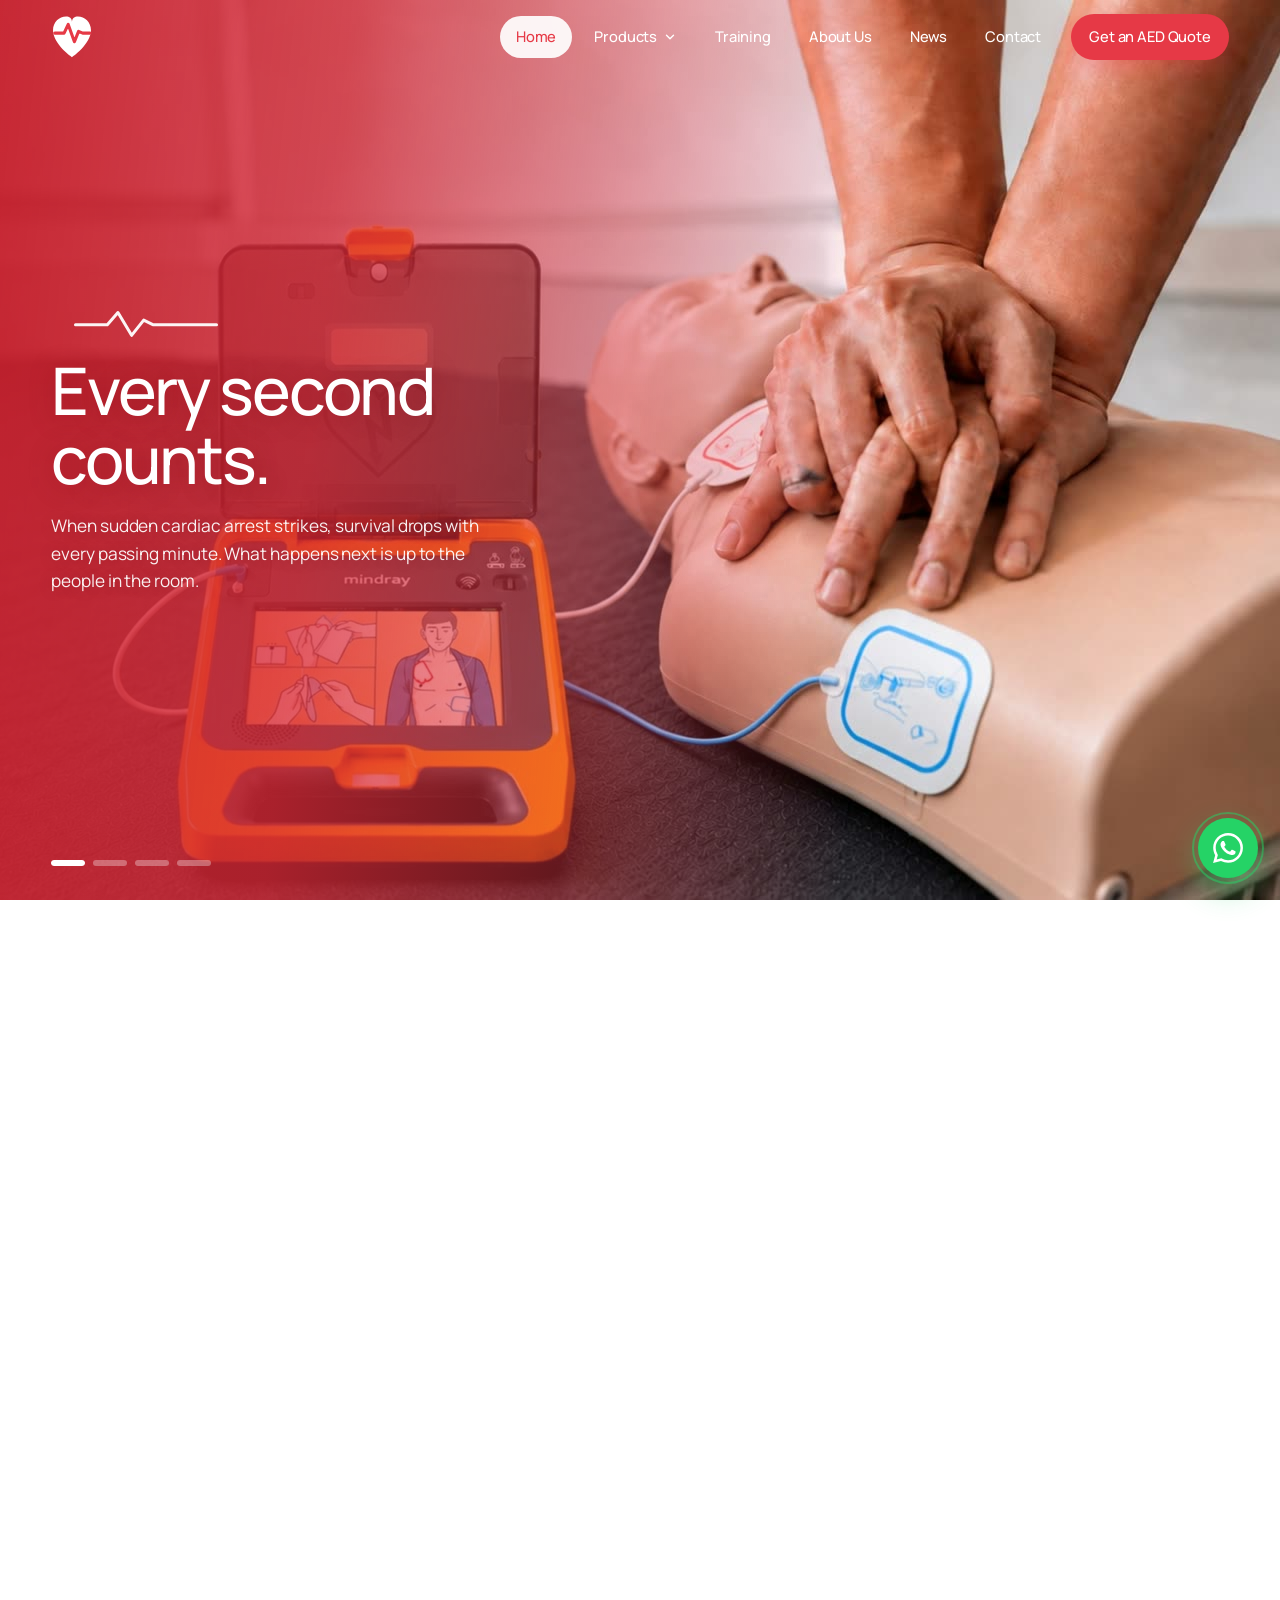
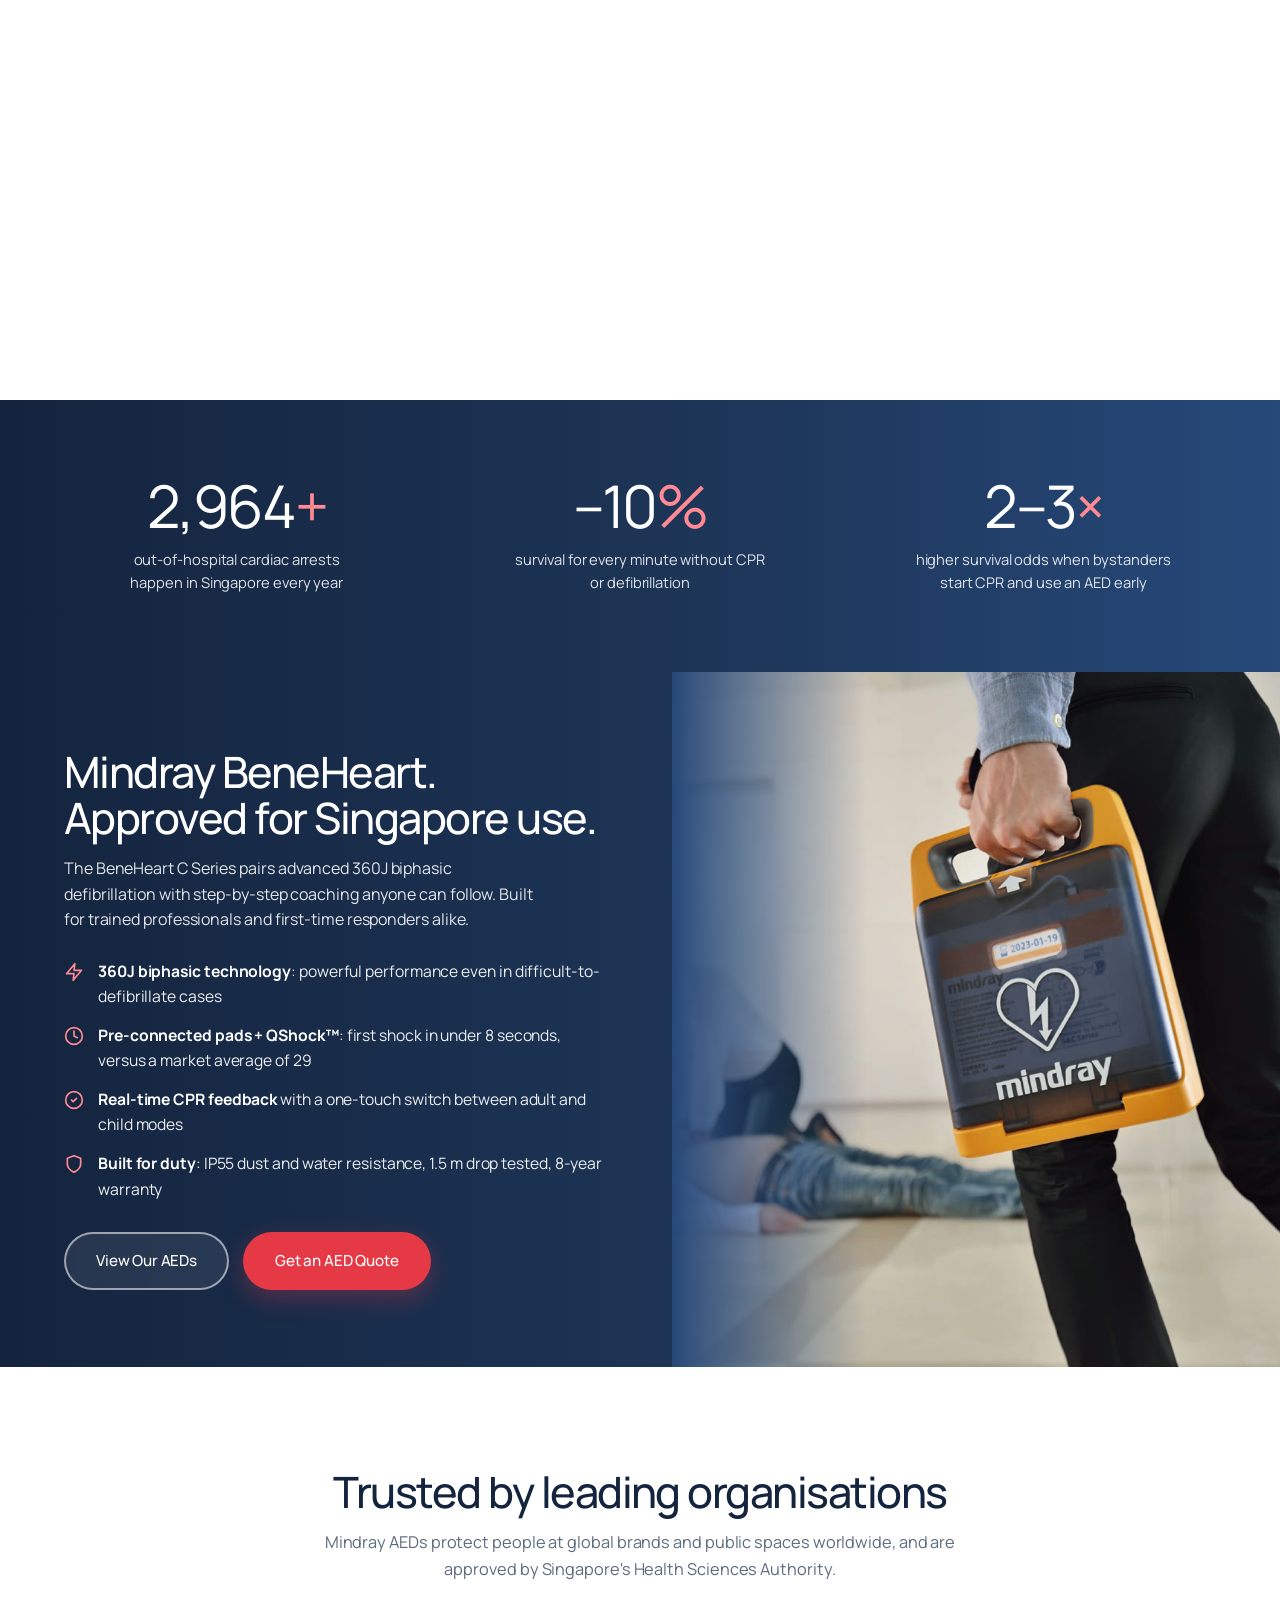
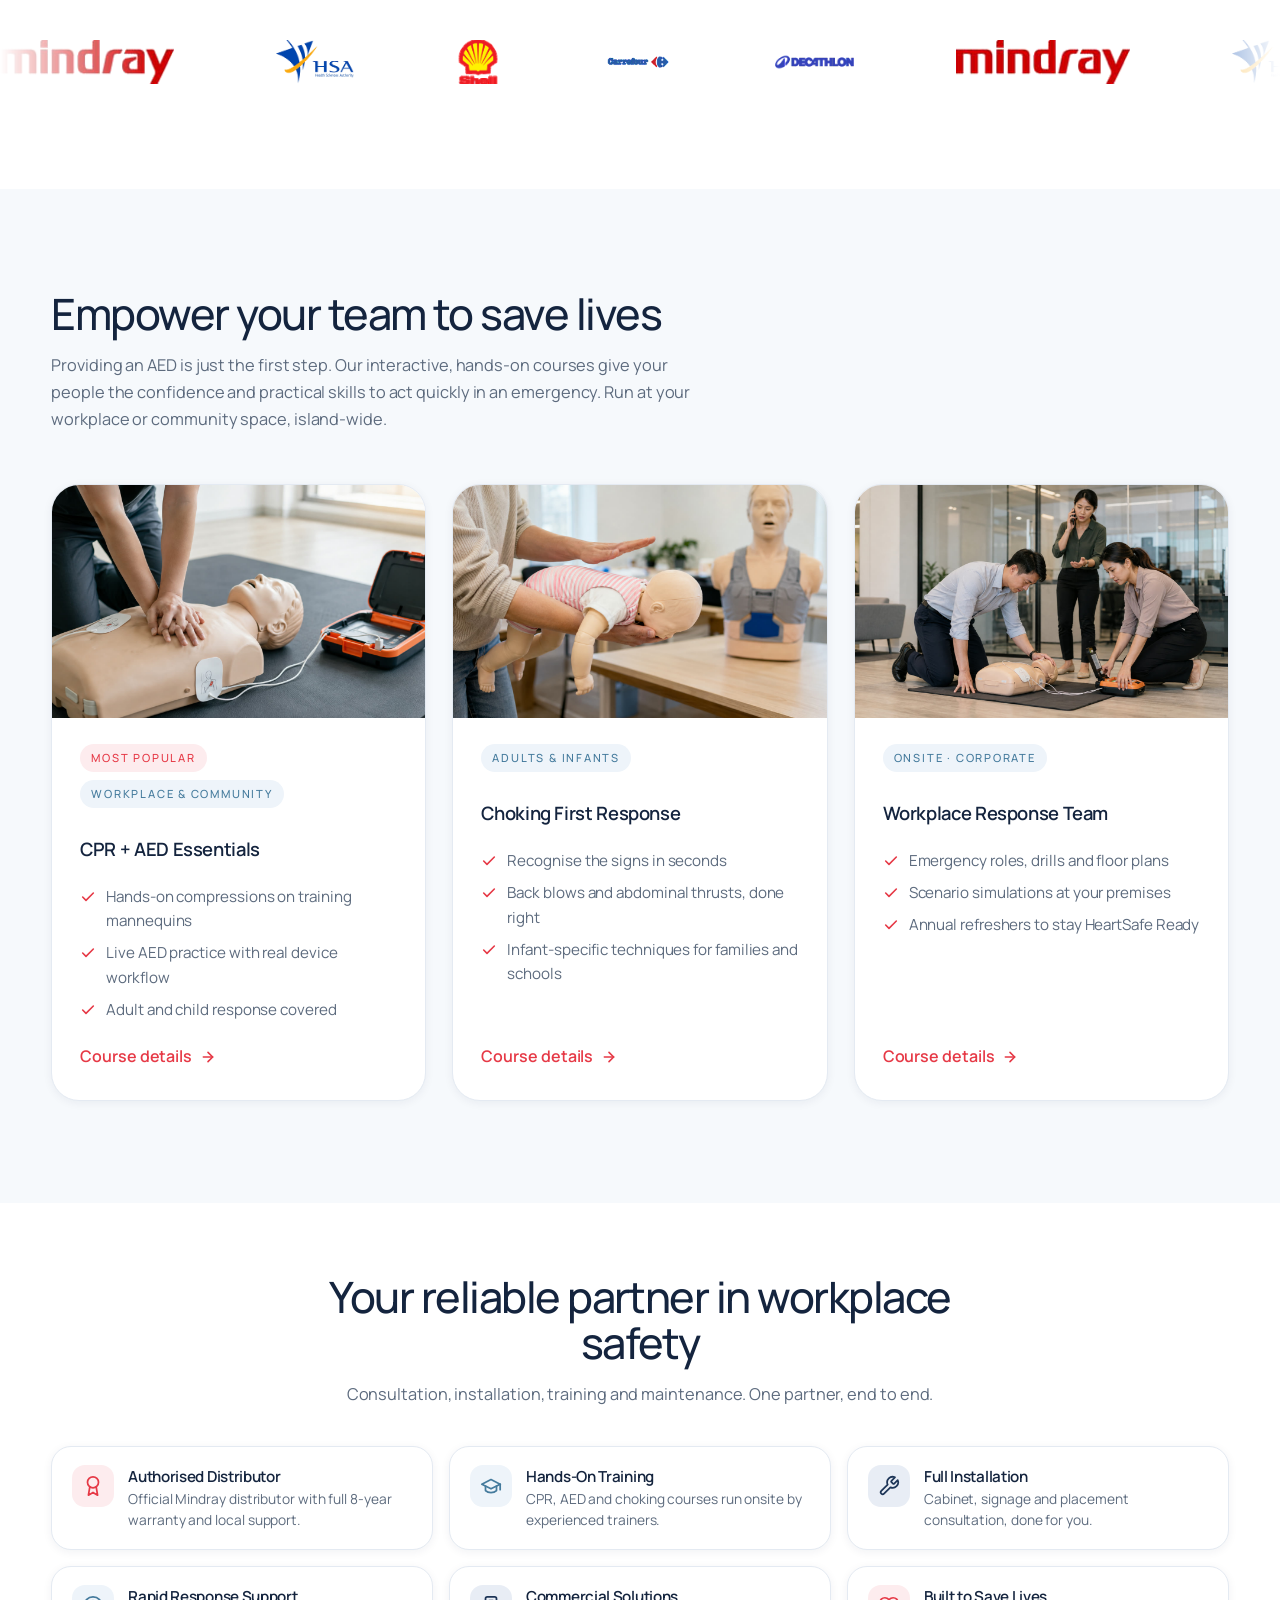
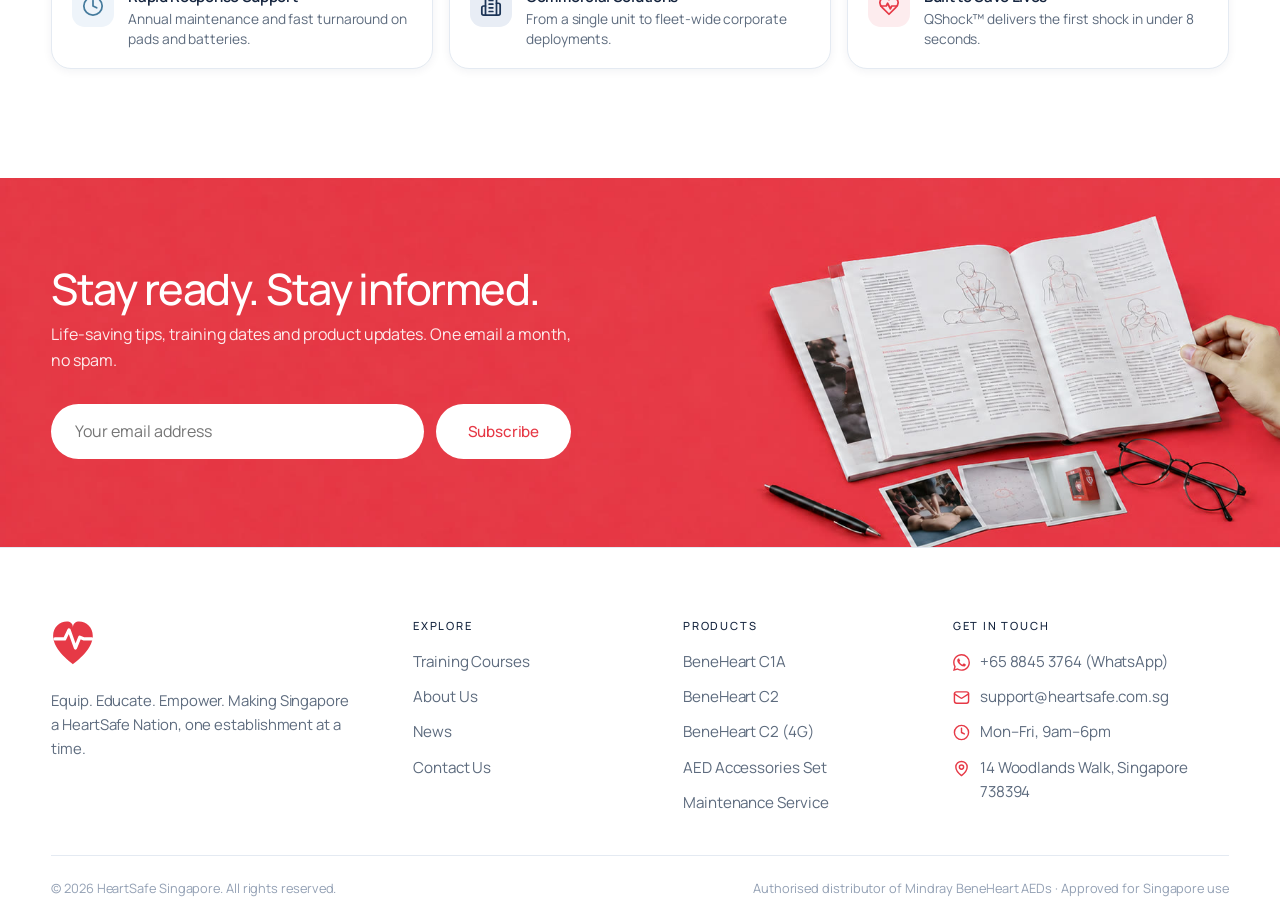
==== index.html @ 956eccfd "Header CTA text stays white Co-Authored-By: Claude Fable 5.1 <noreply@anthropic.com>" ====
<!DOCTYPE html>
<html lang="en">
<head>
<meta charset="UTF-8">
<meta name="viewport" content="width=device-width, initial-scale=1.0">
<title>HeartSafe Singapore | CPR & AED Training and Mindray AED Distributor</title>
<meta name="description" content="HeartSafe Singapore equips workplaces and communities with HSA-approved Mindray AEDs and hands-on CPR, AED and choking response training. Become a HeartSafe Ready establishment today.">
<link rel="canonical" href="https://www.heartsafe.com.sg/">
<meta property="og:type" content="website">
<meta property="og:title" content="HeartSafe Singapore | CPR & AED Training and Mindray AED Distributor">
<meta property="og:description" content="HeartSafe Singapore equips workplaces and communities with HSA-approved Mindray AEDs and hands-on CPR, AED and choking response training. Become a HeartSafe Ready establishment today.">
<meta property="og:url" content="https://www.heartsafe.com.sg/">
<meta property="og:image" content="https://www.heartsafe.com.sg/assets/img/hero-poster.jpg">
<link rel="icon" type="image/svg+xml" href="favicon.svg">
<link rel="preconnect" href="https://fonts.googleapis.com">
<link rel="preconnect" href="https://fonts.gstatic.com" crossorigin>
<link href="https://fonts.googleapis.com/css2?family=Manrope:wght@400;500;600;700&family=Plus+Jakarta+Sans:wght@500;800&display=swap" rel="stylesheet">
<style>
/* Home preloader (inline so the red paints before anything else) */
#preloader{position:fixed;inset:0;z-index:1000;pointer-events:all}
#preloader .pl-panel{position:absolute;left:0;right:0;height:50%;background:linear-gradient(120deg,#C42B38,#E63946);background-size:100% 200%;will-change:transform;transition:transform .78s cubic-bezier(.76,0,.24,1)}
#preloader .pl-top{top:0;background-position:0 0}
#preloader .pl-bottom{bottom:0;background-position:0 100%}
#preloader .pl-ecg{position:absolute;left:0;top:50%;width:100%;height:120px;transform:translateY(-50%);overflow:visible}
#preloader .pl-ecg polyline{fill:none;stroke:#fff;stroke-width:3.5;stroke-linecap:round;stroke-linejoin:round;vector-effect:non-scaling-stroke;stroke-dasharray:1;stroke-dashoffset:1;animation:plDraw 1.15s cubic-bezier(.4,0,.2,1) .1s forwards}
@keyframes plDraw{to{stroke-dashoffset:0}}
#preloader.pl-open .pl-top{transform:translateY(-100%)}
#preloader.pl-open .pl-bottom{transform:translateY(100%)}
#preloader.pl-open .pl-ecg{opacity:0;transition:opacity .25s ease}
#preloader.pl-drawn .pl-ecg polyline{filter:drop-shadow(0 0 10px rgba(255,255,255,.9))}
body.pl-lock{overflow:hidden}
@media (prefers-reduced-motion:reduce){#preloader{display:none}}
</style>
<link rel="stylesheet" href="assets/css/style.css?v=4db96d8f">
<script type="application/ld+json">
{
  "@context": "https://schema.org",
  "@type": "LocalBusiness",
  "name": "HeartSafe Singapore",
  "slogan": "Equip. Educate. Empower.",
  "description": "Authorised distributor of Mindray BeneHeart AEDs and provider of CPR, AED and choking first response training in Singapore.",
  "url": "https://www.heartsafe.com.sg/",
  "email": "support@heartsafe.com.sg",
  "telephone": "+6588453764",
  "areaServed": { "@type": "Country", "name": "Singapore" },
  "address": { "@type": "PostalAddress", "streetAddress": "14 Woodlands Walk", "postalCode": "738394", "addressCountry": "SG" },
  "openingHours": "Mo-Fr 09:00-18:00",
  "logo": "https://www.heartsafe.com.sg/assets/img/hero-poster.jpg"
}
</script>
</head>
<body class="pl-lock">
<div id="preloader" aria-hidden="true">
  <div class="pl-panel pl-top"></div>
  <div class="pl-panel pl-bottom"></div>
  <svg class="pl-ecg" viewBox="0 0 1000 120" preserveAspectRatio="none" xmlns="http://www.w3.org/2000/svg">
    <polyline pathLength="1" points="0,60 420,60 446,60 462,30 488,100 506,50 522,60 560,60 1000,60"/>
  </svg>
</div>
<header class="nav nav--onhero">
  <div class="container nav__inner">
    <a href="index.html" class="nav__logo" aria-label="HeartSafe Singapore, home">
      <svg class="logo-mark" viewBox="88 90 96 102" width="42" height="44" xmlns="http://www.w3.org/2000/svg" role="img" aria-label="HeartSafe Singapore"><path class="heart-fill" d="M136 188C136 188 92 157.6 92 125.6C92 106.4 106.4 93.6 122.4 93.6C129.6 93.6 136 97.6 136 106.4C136 97.6 142.4 93.6 149.6 93.6C165.6 93.6 180 106.4 180 125.6C180 157.6 136 188 136 188Z" fill="#E63946"/><path class="heart-line" transform="matrix(.8,0,0,.8,68,68)" stroke-width="9" stroke-linecap="round" stroke-linejoin="round" fill="none" stroke="#FFFFFF" d="M35 80H62L74 55 92 105 104 75 116 80H137"/></svg>
    </a>
    <nav class="nav__links" aria-label="Main navigation">
      <a href="index.html" class="active">Home</a>
      <div class="nav__drop">
        <a href="products.html">Products <svg width="14" height="14" viewBox="0 0 24 24" fill="none" stroke="currentColor" stroke-width="2.4" stroke-linecap="round" stroke-linejoin="round"><path d="m6 9 6 6 6-6"/></svg></a>
        <div class="nav__dropmenu">
          <a href="product-c1a.html">BeneHeart C1A</a>
          <a href="product-c2.html">BeneHeart C2</a>
          <a href="product-c2-4g.html">BeneHeart C2 (4G)</a>
          <a href="product-accessories.html">AED Accessories Set</a>
          <hr>
          <a href="products.html#maintenance">Maintenance Service</a>
        </div>
      </div>
      <a href="training.html">Training</a>
      <a href="about.html">About Us</a>
      <a href="news.html">News</a>
      <a href="contact.html">Contact</a>
      <a href="contact.html" class="btn btn--primary btn--sm nav__cta">Get an AED Quote</a>
    </nav>
    <button class="nav__burger" aria-label="Toggle menu"><span></span><span></span><span></span></button>
  </div>
</header>

<!-- ============ SCROLL HERO ============ -->
<section class="hero-scroll" id="hero-scroll" aria-label="HeartSafe introduction">
  <div class="hero-stage">
    <div class="hero-clips" aria-hidden="true">
      <video class="hero-clip active" muted playsinline preload="auto" poster="assets/img/hero-poster.jpg"
        data-src-desktop="assets/video/hero-pump-1.mp4" data-src-mobile="assets/video/hero-pump-1-m.mp4"></video>
      <video class="hero-clip" muted playsinline preload="auto"
        data-src-desktop="assets/video/hero-pump-2.mp4" data-src-mobile="assets/video/hero-pump-2-m.mp4"></video>
      <video class="hero-clip" muted playsinline preload="auto"
        data-src-desktop="assets/video/hero-pump-3.mp4" data-src-mobile="assets/video/hero-pump-3-m.mp4"></video>
      <video class="hero-clip" muted playsinline preload="auto"
        data-src-desktop="assets/video/hero-pump-4.mp4" data-src-mobile="assets/video/hero-pump-4-m.mp4"></video>
    </div>
    <div class="hero-overlay"></div>

    <div class="hero-content">
      <div class="container">
        <div class="hero-words">
          <div class="hero-word active">
            <svg class="hero-ecg" viewBox="0 0 190 44" fill="none" xmlns="http://www.w3.org/2000/svg">
              <polyline points="2,26 44,26 58,10 76,40 92,20 104,26 188,26" stroke="#fff" stroke-width="4" stroke-linecap="round" stroke-linejoin="round"/>
            </svg>
            <h1>Every second counts.</h1>
            <p>When sudden cardiac arrest strikes, survival drops with every passing minute. What happens next is up to the people in the room.</p>
          </div>
          <div class="hero-word">
            <svg class="hero-ecg" viewBox="0 0 190 44" fill="none" xmlns="http://www.w3.org/2000/svg">
              <polyline points="2,26 44,26 58,10 76,40 92,20 104,26 188,26" stroke="#fff" stroke-width="4" stroke-linecap="round" stroke-linejoin="round"/>
            </svg>
            <p class="h1" role="heading" aria-level="2">Your hands can save a life.</p>
            <p>CPR is simple to learn and impossible to forget the way we teach it: hands-on, practical and confidence-first.</p>
          </div>
          <div class="hero-word">
            <svg class="hero-ecg" viewBox="0 0 190 44" fill="none" xmlns="http://www.w3.org/2000/svg">
              <polyline points="2,26 44,26 58,10 76,40 92,20 104,26 188,26" stroke="#fff" stroke-width="4" stroke-linecap="round" stroke-linejoin="round"/>
            </svg>
            <p class="h1" role="heading" aria-level="2">Ready teams. Safer spaces.</p>
            <p>We train your people and equip your premises, turning every workplace into part of the chain of survival.</p>
          </div>
          <div class="hero-word">
            <svg class="hero-ecg" viewBox="0 0 190 44" fill="none" xmlns="http://www.w3.org/2000/svg">
              <polyline points="2,26 44,26 58,10 76,40 92,20 104,26 188,26" stroke="#fff" stroke-width="4" stroke-linecap="round" stroke-linejoin="round"/>
            </svg>
            <p class="h1" role="heading" aria-level="2">Let's make Singapore a HeartSafe Nation.</p>
            <p>AEDs, training and certification. Everything your establishment needs to be HeartSafe Ready.</p>
            <div class="hero-ctas">
              <a href="contact.html" class="btn btn--primary">Get an AED Quote</a>
              <a href="training.html" class="btn btn--ghost">Explore Training</a>
            </div>
          </div>
        </div>
      </div>

      <div class="container hero-meta">
        <div class="hero-beats" aria-hidden="true">
          <div class="hero-beat"><i></i></div>
          <div class="hero-beat"><i></i></div>
          <div class="hero-beat"><i></i></div>
          <div class="hero-beat"><i></i></div>
        </div>
      </div>
    </div>
  </div>
  <div class="hero-snaps" aria-hidden="true"><i></i><i></i><i></i><i></i></div>
</section>

<!-- ============ STATS ============ -->
<section class="stats-band reveal">
  <div class="container stats-grid">
      <div class="stat">
        <h3><span data-countup data-target="3000">0</span><span class="accent">+</span></h3>
        <p>out-of-hospital cardiac arrests happen in Singapore every year</p>
      </div>
      <div class="stat">
        <h3>&ndash;<span data-countup data-target="10">0</span><span class="accent">%</span></h3>
        <p>survival for every minute without CPR or defibrillation</p>
      </div>
      <div class="stat">
        <h3>2&ndash;3<span class="accent">&times;</span></h3>
        <p>higher survival odds when bystanders start CPR and use an AED early</p>
      </div>
  </div>
</section>

<!-- ============ AED FEATURE ============ -->
<section class="aed-strip reveal">
      <div class="aed-strip__body">
        <h2>Mindray BeneHeart. Approved for Singapore use.</h2>
        <p>The BeneHeart C Series pairs advanced 360J biphasic defibrillation with step-by-step coaching anyone can follow. Built for trained professionals and first-time responders alike.</p>
        <ul class="aed-strip__feats">
          <li>
            <svg width="20" height="20" viewBox="0 0 24 24" fill="none" stroke="currentColor" stroke-width="2" stroke-linecap="round" stroke-linejoin="round"><path d="M13 2 3 14h9l-1 8 10-12h-9l1-8z"/></svg>
            <div><b>360J biphasic technology</b>: powerful performance even in difficult-to-defibrillate cases</div>
          </li>
          <li>
            <svg width="20" height="20" viewBox="0 0 24 24" fill="none" stroke="currentColor" stroke-width="2" stroke-linecap="round" stroke-linejoin="round"><circle cx="12" cy="12" r="10"/><path d="M12 6v6l4 2"/></svg>
            <div><b>Pre-connected pads + QShock&trade;</b>: first shock in under 8 seconds, versus a market average of 29</div>
          </li>
          <li>
            <svg width="20" height="20" viewBox="0 0 24 24" fill="none" stroke="currentColor" stroke-width="2" stroke-linecap="round" stroke-linejoin="round"><path d="M12 22c5.523 0 10-4.477 10-10S17.523 2 12 2 2 6.477 2 12s4.477 10 10 10Z"/><path d="m9 12 2 2 4-4"/></svg>
            <div><b>Real-time CPR feedback</b> with a one-touch switch between adult and child modes</div>
          </li>
          <li>
            <svg width="20" height="20" viewBox="0 0 24 24" fill="none" stroke="currentColor" stroke-width="2" stroke-linecap="round" stroke-linejoin="round"><path d="M12 22s8-4 8-10V5l-8-3-8 3v7c0 6 8 10 8 10z"/></svg>
            <div><b>Built for duty</b>: IP55 dust and water resistance, 1.5 m drop tested, 8-year warranty</div>
          </li>
        </ul>
        <div class="btn-row">
          <a href="products.html" class="btn btn--ghost">View Our AEDs</a>
          <a href="contact.html" class="btn btn--primary">Get an AED Quote</a>
        </div>
      </div>
      <figure>
        <img src="assets/img/rescue-carry.jpg" alt="Responder carrying a Mindray BeneHeart AED to an emergency" loading="lazy">
      </figure>
</section>

<!-- ============ LOGO CAROUSEL ============ -->
<section class="section">
  <div class="container">
    <div class="section-head center reveal">
      <h2>Trusted by leading organisations</h2>
      <p>Mindray AEDs protect people at global brands and public spaces worldwide, and are approved by Singapore's Health Sciences Authority.</p>
    </div>
  </div>
  <div class="logo-marquee reveal" aria-label="Partner and certification logos">
    <div class="logo-track">
      <span class="logo-set">
        <img src="assets/img/logo-mindray.png" alt="Mindray" loading="lazy">
        <img src="assets/img/logo-hsa.png" alt="Health Sciences Authority Singapore" loading="lazy">
        <img src="assets/img/logo-shell.png" alt="Shell" loading="lazy">
        <img src="assets/img/logo-carrefour.png" alt="Carrefour" loading="lazy">
        <img src="assets/img/logo-decathlon.png" alt="Decathlon" loading="lazy">
      </span>
      <span class="logo-set" aria-hidden="true">
        <img src="assets/img/logo-mindray.png" alt="" loading="lazy">
        <img src="assets/img/logo-hsa.png" alt="" loading="lazy">
        <img src="assets/img/logo-shell.png" alt="" loading="lazy">
        <img src="assets/img/logo-carrefour.png" alt="" loading="lazy">
        <img src="assets/img/logo-decathlon.png" alt="" loading="lazy">
      </span>
    </div>
  </div>
</section>

<!-- ============ TRAINING ============ -->
<section class="section section--alt">
  <div class="container">
    <div class="section-head reveal">
      <h2>Empower your team to save lives</h2>
      <p>Providing an AED is just the first step. Our interactive, hands-on courses give your people the confidence and practical skills to act quickly in an emergency. Run at your workplace or community space, island-wide.</p>
    </div>
    <div class="grid-3">
      <article class="course-card card reveal">
        <figure><img src="assets/img/course-cpr-aed.jpg" alt="CPR and AED Essentials training, compressions on a mannequin with an AED trainer" loading="lazy"></figure>
        <div class="body">
          <div class="tags reveal"><span class="tag tag--red">Most Popular</span><span class="tag">Workplace &amp; Community</span></div>
          <h3>CPR + AED Essentials</h3>
          <ul>
            <li><svg width="16" height="16" viewBox="0 0 24 24" fill="none" stroke="currentColor" stroke-width="2.4" stroke-linecap="round" stroke-linejoin="round"><path d="M20 6 9 17l-5-5"/></svg>Hands-on compressions on training mannequins</li>
            <li><svg width="16" height="16" viewBox="0 0 24 24" fill="none" stroke="currentColor" stroke-width="2.4" stroke-linecap="round" stroke-linejoin="round"><path d="M20 6 9 17l-5-5"/></svg>Live AED practice with real device workflow</li>
            <li><svg width="16" height="16" viewBox="0 0 24 24" fill="none" stroke="currentColor" stroke-width="2.4" stroke-linecap="round" stroke-linejoin="round"><path d="M20 6 9 17l-5-5"/></svg>Adult and child response covered</li>
          </ul>
          <a class="link reveal" href="training-cpr-aed.html">Course details
            <svg width="16" height="16" viewBox="0 0 24 24" fill="none" stroke="currentColor" stroke-width="2.4" stroke-linecap="round" stroke-linejoin="round"><path d="M5 12h14"/><path d="m12 5 7 7-7 7"/></svg>
          </a>
        </div>
      </article>
      <article class="course-card card reveal reveal-d1">
        <figure><img src="assets/img/course-choking.jpg" alt="Choking first response training, infant back blows practised on a manikin" loading="lazy"></figure>
        <div class="body">
          <div class="tags reveal"><span class="tag">Adults &amp; Infants</span></div>
          <h3>Choking First Response</h3>
          <ul>
            <li><svg width="16" height="16" viewBox="0 0 24 24" fill="none" stroke="currentColor" stroke-width="2.4" stroke-linecap="round" stroke-linejoin="round"><path d="M20 6 9 17l-5-5"/></svg>Recognise the signs in seconds</li>
            <li><svg width="16" height="16" viewBox="0 0 24 24" fill="none" stroke="currentColor" stroke-width="2.4" stroke-linecap="round" stroke-linejoin="round"><path d="M20 6 9 17l-5-5"/></svg>Back blows and abdominal thrusts, done right</li>
            <li><svg width="16" height="16" viewBox="0 0 24 24" fill="none" stroke="currentColor" stroke-width="2.4" stroke-linecap="round" stroke-linejoin="round"><path d="M20 6 9 17l-5-5"/></svg>Infant-specific techniques for families and schools</li>
          </ul>
          <a class="link reveal" href="training-choking.html">Course details
            <svg width="16" height="16" viewBox="0 0 24 24" fill="none" stroke="currentColor" stroke-width="2.4" stroke-linecap="round" stroke-linejoin="round"><path d="M5 12h14"/><path d="m12 5 7 7-7 7"/></svg>
          </a>
        </div>
      </article>
      <article class="course-card card reveal reveal-d2">
        <figure><img src="assets/img/course-workplace.jpg" alt="Workplace response team practising CPR and AED use together in an office" loading="lazy"></figure>
        <div class="body">
          <div class="tags reveal"><span class="tag">Onsite &middot; Corporate</span></div>
          <h3>Workplace Response Team</h3>
          <ul>
            <li><svg width="16" height="16" viewBox="0 0 24 24" fill="none" stroke="currentColor" stroke-width="2.4" stroke-linecap="round" stroke-linejoin="round"><path d="M20 6 9 17l-5-5"/></svg>Emergency roles, drills and floor plans</li>
            <li><svg width="16" height="16" viewBox="0 0 24 24" fill="none" stroke="currentColor" stroke-width="2.4" stroke-linecap="round" stroke-linejoin="round"><path d="M20 6 9 17l-5-5"/></svg>Scenario simulations at your premises</li>
            <li><svg width="16" height="16" viewBox="0 0 24 24" fill="none" stroke="currentColor" stroke-width="2.4" stroke-linecap="round" stroke-linejoin="round"><path d="M20 6 9 17l-5-5"/></svg>Annual refreshers to stay HeartSafe Ready</li>
          </ul>
          <a class="link reveal" href="training-workplace.html">Course details
            <svg width="16" height="16" viewBox="0 0 24 24" fill="none" stroke="currentColor" stroke-width="2.4" stroke-linecap="round" stroke-linejoin="round"><path d="M5 12h14"/><path d="m12 5 7 7-7 7"/></svg>
          </a>
        </div>
      </article>
    </div>
  </div>
</section>

<!-- ============ PARTNER ============ -->
<section class="section section--compact">
  <div class="container">
    <div class="section-head center reveal">
      <h2>Your reliable partner in workplace safety</h2>
      <p>Consultation, installation, training and maintenance. One partner, end to end.</p>
    </div>
    <div class="mini-grid">
      <div class="mini-card reveal">
        <span class="icon"><svg width="22" height="22" viewBox="0 0 24 24" fill="none" stroke="currentColor" stroke-width="1.9" stroke-linecap="round" stroke-linejoin="round"><circle cx="12" cy="8" r="6"/><path d="M15.477 12.89 17 22l-5-3-5 3 1.523-9.11"/></svg></span>
        <div><h3>Authorised Distributor</h3><p>Official Mindray distributor with full 8-year warranty and local support.</p></div>
      </div>
      <div class="mini-card reveal reveal-d1">
        <span class="icon icon--blue"><svg width="22" height="22" viewBox="0 0 24 24" fill="none" stroke="currentColor" stroke-width="1.9" stroke-linecap="round" stroke-linejoin="round"><path d="M22 10v6"/><path d="M2 10l10-5 10 5-10 5z"/><path d="M6 12v5c3 3 9 3 12 0v-5"/></svg></span>
        <div><h3>Hands-On Training</h3><p>CPR, AED and choking courses run onsite by experienced trainers.</p></div>
      </div>
      <div class="mini-card reveal reveal-d2">
        <span class="icon icon--navy"><svg width="22" height="22" viewBox="0 0 24 24" fill="none" stroke="currentColor" stroke-width="1.9" stroke-linecap="round" stroke-linejoin="round"><path d="M14.7 6.3a1 1 0 0 0 0 1.4l1.6 1.6a1 1 0 0 0 1.4 0l3.77-3.77a6 6 0 0 1-7.94 7.94l-6.91 6.91a2.12 2.12 0 0 1-3-3l6.91-6.91a6 6 0 0 1 7.94-7.94l-3.76 3.76z"/></svg></span>
        <div><h3>Full Installation</h3><p>Cabinet, signage and placement consultation, done for you.</p></div>
      </div>
      <div class="mini-card reveal">
        <span class="icon icon--blue"><svg width="22" height="22" viewBox="0 0 24 24" fill="none" stroke="currentColor" stroke-width="1.9" stroke-linecap="round" stroke-linejoin="round"><circle cx="12" cy="12" r="10"/><path d="M12 6v6l4 2"/></svg></span>
        <div><h3>Rapid Response Support</h3><p>Annual maintenance and fast turnaround on pads and batteries.</p></div>
      </div>
      <div class="mini-card reveal reveal-d1">
        <span class="icon icon--navy"><svg width="22" height="22" viewBox="0 0 24 24" fill="none" stroke="currentColor" stroke-width="1.9" stroke-linecap="round" stroke-linejoin="round"><path d="M6 22V4a2 2 0 0 1 2-2h8a2 2 0 0 1 2 2v18Z"/><path d="M6 12H4a2 2 0 0 0-2 2v6a2 2 0 0 0 2 2h2"/><path d="M18 9h2a2 2 0 0 1 2 2v9a2 2 0 0 1-2 2h-2"/><path d="M10 6h4"/><path d="M10 10h4"/><path d="M10 14h4"/><path d="M10 18h4"/></svg></span>
        <div><h3>Commercial Solutions</h3><p>From a single unit to fleet-wide corporate deployments.</p></div>
      </div>
      <div class="mini-card reveal reveal-d2">
        <span class="icon"><svg width="22" height="22" viewBox="0 0 24 24" fill="none" stroke="currentColor" stroke-width="1.9" stroke-linecap="round" stroke-linejoin="round"><path d="M19 14c1.49-1.46 3-3.21 3-5.5A5.5 5.5 0 0 0 16.5 3c-1.76 0-3 .5-4.5 2-1.5-1.5-2.74-2-4.5-2A5.5 5.5 0 0 0 2 8.5c0 2.3 1.5 4.05 3 5.5l7 7Z"/><path d="M3.22 12H9l1.5-3 3 6 1.5-3h5.27"/></svg></span>
        <div><h3>Built to Save Lives</h3><p>QShock&trade; delivers the first shock in under 8 seconds.</p></div>
      </div>
    </div>
  </div>
</section>

<!-- ============ NEWSLETTER ============ -->
<section class="newsletter reveal" style="margin-top:clamp(24px,3vw,40px)">
  <div class="container">
    <h2>Stay ready. Stay informed.</h2>
    <p>Life-saving tips, training dates and product updates. One email a month, no spam.</p>
    <form id="newsletter-form">
      <label class="sr-only" for="nl-email">Email address</label>
      <input id="nl-email" type="email" required placeholder="Your email address" autocomplete="email">
      <button type="submit" class="btn btn--primary">Subscribe</button>
    </form>
    <p class="nl-done" hidden>Thank you! You are on the list.</p>
  </div>
</section>
<footer>
  <div class="container">
    <div class="footer-main">
      <div>
        <a class="logo" href="index.html" aria-label="HeartSafe Singapore">
          <svg class="logo-mark" viewBox="88 90 96 102" width="42" height="44" xmlns="http://www.w3.org/2000/svg" role="img" aria-label="HeartSafe Singapore"><path class="heart-fill" d="M136 188C136 188 92 157.6 92 125.6C92 106.4 106.4 93.6 122.4 93.6C129.6 93.6 136 97.6 136 106.4C136 97.6 142.4 93.6 149.6 93.6C165.6 93.6 180 106.4 180 125.6C180 157.6 136 188 136 188Z" fill="#E63946"/><path class="heart-line" transform="matrix(.8,0,0,.8,68,68)" stroke-width="9" stroke-linecap="round" stroke-linejoin="round" fill="none" stroke="#FFFFFF" d="M35 80H62L74 55 92 105 104 75 116 80H137"/></svg>
        </a>
        <p>Equip. Educate. Empower. Making Singapore a HeartSafe Nation, one establishment at a time.</p>
      </div>
      <div>
        <h4>Explore</h4>
        <ul>
          <li><a href="training.html">Training Courses</a></li>
          <li><a href="about.html">About Us</a></li>
          <li><a href="news.html">News</a></li>
          <li><a href="contact.html">Contact Us</a></li>
        </ul>
      </div>
      <div>
        <h4>Products</h4>
        <ul>
          <li><a href="product-c1a.html">BeneHeart C1A</a></li>
          <li><a href="product-c2.html">BeneHeart C2</a></li>
          <li><a href="product-c2-4g.html">BeneHeart C2 (4G)</a></li>
          <li><a href="product-accessories.html">AED Accessories Set</a></li>
          <li><a href="products.html#maintenance">Maintenance Service</a></li>
        </ul>
      </div>
      <div>
        <h4>Get in Touch</h4>
        <ul>
          <li><svg width="17" height="17" viewBox="0 0 24 24" fill="currentColor"><path d="M17.472 14.382c-.297-.149-1.758-.867-2.03-.967-.273-.099-.471-.148-.67.15-.197.297-.767.966-.94 1.164-.173.199-.347.223-.644.075-.297-.15-1.255-.463-2.39-1.475-.883-.788-1.48-1.761-1.653-2.059-.173-.297-.018-.458.13-.606.134-.133.297-.347.446-.52.149-.174.198-.298.298-.497.099-.198.05-.371-.025-.52-.075-.149-.669-1.612-.916-2.207-.242-.579-.487-.5-.669-.51-.173-.008-.371-.01-.57-.01-.198 0-.52.074-.792.372-.272.297-1.04 1.016-1.04 2.479 0 1.462 1.065 2.875 1.213 3.074.149.198 2.096 3.2 5.077 4.487.709.306 1.262.489 1.694.625.712.227 1.36.195 1.871.118.571-.085 1.758-.719 2.006-1.413.248-.694.248-1.289.173-1.413-.074-.124-.272-.198-.57-.347m-5.421 7.403h-.004a9.87 9.87 0 0 1-5.031-1.378l-.361-.214-3.741.982.998-3.648-.235-.374a9.86 9.86 0 0 1-1.51-5.26c.001-5.45 4.436-9.884 9.888-9.884 2.64 0 5.122 1.03 6.988 2.898a9.825 9.825 0 0 1 2.893 6.994c-.003 5.45-4.437 9.884-9.885 9.884m8.413-18.297A11.815 11.815 0 0 0 12.05 0C5.495 0 .16 5.335.157 11.892c0 2.096.547 4.142 1.588 5.945L.057 24l6.305-1.654a11.882 11.882 0 0 0 5.683 1.448h.005c6.554 0 11.89-5.335 11.893-11.893a11.821 11.821 0 0 0-3.48-8.413Z"/></svg><a href="https://wa.me/6588453764" target="_blank" rel="noopener">+65 8845 3764 (WhatsApp)</a></li>
          <li><svg width="17" height="17" viewBox="0 0 24 24" fill="none" stroke="currentColor" stroke-width="2" stroke-linecap="round" stroke-linejoin="round"><rect width="20" height="16" x="2" y="4" rx="3"/><path d="m22 7-8.97 5.7a1.94 1.94 0 0 1-2.06 0L2 7"/></svg><a href="mailto:support@heartsafe.com.sg">support@heartsafe.com.sg</a></li>
          <li><svg width="17" height="17" viewBox="0 0 24 24" fill="none" stroke="currentColor" stroke-width="2" stroke-linecap="round" stroke-linejoin="round"><circle cx="12" cy="12" r="10"/><path d="M12 6v6l4 2"/></svg><span>Mon&ndash;Fri, 9am&ndash;6pm</span></li>
          <li><svg width="17" height="17" viewBox="0 0 24 24" fill="none" stroke="currentColor" stroke-width="2" stroke-linecap="round" stroke-linejoin="round"><path d="M20 10c0 6-8 12-8 12s-8-6-8-12a8 8 0 0 1 16 0Z"/><circle cx="12" cy="10" r="3"/></svg><a href="https://www.google.com/maps/search/?api=1&amp;query=14+Woodlands+Walk+Singapore+738394" target="_blank" rel="noopener">14 Woodlands Walk, Singapore 738394</a></li>
        </ul>
      </div>
    </div>
    <div class="footer-bottom">
      <span>&copy; 2026 HeartSafe Singapore. All rights reserved.</span>
      <span>Authorised distributor of Mindray BeneHeart AEDs &middot; Approved for Singapore use</span>
    </div>
  </div>
</footer>

<a class="wa-float" href="https://wa.me/6588453764?text=Hello%20HeartSafe!%20I%27d%20like%20to%20find%20out%20more." target="_blank" rel="noopener" aria-label="Chat with HeartSafe on WhatsApp">
  <svg width="30" height="30" viewBox="0 0 24 24" fill="currentColor"><path d="M17.472 14.382c-.297-.149-1.758-.867-2.03-.967-.273-.099-.471-.148-.67.15-.197.297-.767.966-.94 1.164-.173.199-.347.223-.644.075-.297-.15-1.255-.463-2.39-1.475-.883-.788-1.48-1.761-1.653-2.059-.173-.297-.018-.458.13-.606.134-.133.297-.347.446-.52.149-.174.198-.298.298-.497.099-.198.05-.371-.025-.52-.075-.149-.669-1.612-.916-2.207-.242-.579-.487-.5-.669-.51-.173-.008-.371-.01-.57-.01-.198 0-.52.074-.792.372-.272.297-1.04 1.016-1.04 2.479 0 1.462 1.065 2.875 1.213 3.074.149.198 2.096 3.2 5.077 4.487.709.306 1.262.489 1.694.625.712.227 1.36.195 1.871.118.571-.085 1.758-.719 2.006-1.413.248-.694.248-1.289.173-1.413-.074-.124-.272-.198-.57-.347m-5.421 7.403h-.004a9.87 9.87 0 0 1-5.031-1.378l-.361-.214-3.741.982.998-3.648-.235-.374a9.86 9.86 0 0 1-1.51-5.26c.001-5.45 4.436-9.884 9.888-9.884 2.64 0 5.122 1.03 6.988 2.898a9.825 9.825 0 0 1 2.893 6.994c-.003 5.45-4.437 9.884-9.885 9.884m8.413-18.297A11.815 11.815 0 0 0 12.05 0C5.495 0 .16 5.335.157 11.892c0 2.096.547 4.142 1.588 5.945L.057 24l6.305-1.654a11.882 11.882 0 0 0 5.683 1.448h.005c6.554 0 11.89-5.335 11.893-11.893a11.821 11.821 0 0 0-3.48-8.413Z"/></svg>
</a>

<script src="assets/js/main.js?v=4db96d8f"></script>
<script src="assets/js/hero.js?v=4db96d8f"></script>
</body>
</html>
---- assets/css/style.css ----
/* ============================================================
   HeartSafe Singapore — style.css
   Palette: red #E63946 · navy #1D3557 · white · light blue tints
   Curved edges throughout for a premium, safe feel.
   ============================================================ */

:root{
  --red:#E63946;
  --red-dark:#C42B38;
  --red-soft:#FDECEE;
  --navy:#1D3557;
  --navy-deep:#14243E;
  --blue:#457B9D;
  --blue-soft:#EEF4FA;
  --ink:#2A3342;
  --muted:#5D6B7E;
  --line:#E4EAF2;
  --bg:#FFFFFF;
  --bg-alt:#F6F9FC;
  --green-wa:#25D366;
  --r-lg:28px;
  --r-md:20px;
  --r-sm:14px;
  --shadow-sm:0 2px 10px rgba(20,36,62,.06);
  --shadow-md:0 10px 34px rgba(20,36,62,.10);
  --shadow-lg:0 22px 60px rgba(20,36,62,.16);
  --font-head:'Plus Jakarta Sans',system-ui,-apple-system,'Segoe UI',sans-serif;
  --font-body:'Inter',system-ui,-apple-system,'Segoe UI',sans-serif;
}

*{margin:0;padding:0;box-sizing:border-box}
html{scroll-behavior:smooth}
body{
  font-family:var(--font-body);
  color:var(--ink);
  background:var(--bg);
  line-height:1.65;
  font-size:16.5px;
  -webkit-font-smoothing:antialiased;
  overflow-x:hidden;
}
img,video{max-width:100%;display:block}
a{color:inherit;text-decoration:none}
ul{list-style:none}
h1,h2,h3,h4{font-family:var(--font-head);color:var(--navy-deep);line-height:1.16;letter-spacing:-.02em}
h1{font-size:clamp(2.1rem,4.6vw,3.6rem);font-weight:800}
h2{font-size:clamp(1.7rem,3.2vw,2.5rem);font-weight:800}
h3{font-size:1.22rem;font-weight:700}
p{color:var(--muted)}
strong{color:var(--ink)}

.container{width:min(1180px,92%);margin-inline:auto}
.section{padding:clamp(64px,8vw,110px) 0}
.section--alt{background:var(--bg-alt)}
.section-head{max-width:640px;margin-bottom:clamp(36px,4vw,56px)}
.section-head.center{margin-inline:auto;text-align:center}
.section-head p{margin-top:14px;font-size:1.05rem}

/* ---------- Buttons ---------- */
.btn{
  display:inline-flex;align-items:center;justify-content:center;gap:10px;
  font-family:var(--font-head);font-weight:700;font-size:1rem;
  padding:15px 30px;border-radius:999px;border:2px solid transparent;
  cursor:pointer;transition:.25s ease;white-space:nowrap;
}
.btn svg{flex:none}
.btn--primary{background:var(--red);color:#fff;box-shadow:0 8px 24px rgba(230,57,70,.32)}
.btn--primary:hover{background:var(--red-dark);transform:translateY(-2px);box-shadow:0 12px 30px rgba(230,57,70,.4)}
.btn--ghost{border-color:rgba(255,255,255,.55);color:#fff;background:rgba(255,255,255,.08);backdrop-filter:blur(4px)}
.btn--ghost:hover{background:#fff;color:var(--navy-deep)}
.btn--outline{border-color:var(--navy);color:var(--navy)}
.btn--outline:hover{background:var(--navy);color:#fff;transform:translateY(-2px)}
.btn--wa{background:var(--green-wa);color:#fff;box-shadow:0 8px 24px rgba(37,211,102,.32)}
.btn--wa:hover{background:#1eb857;transform:translateY(-2px)}
.btn--sm{padding:11px 22px;font-size:.92rem}

/* ---------- Nav ---------- */
.nav{
  position:fixed;inset:0 0 auto 0;z-index:100;
  transition:background .3s ease,box-shadow .3s ease;
  padding:14px 0;
}
.nav.scrolled{background:rgba(255,255,255,.9);backdrop-filter:blur(14px);box-shadow:var(--shadow-sm);padding:10px 0}
/* On the home hero the nav floats over the red overlay — flip logo & links to white */
.nav--onhero:not(.scrolled) .nav__logo text{fill:#fff}
.nav--onhero:not(.scrolled) .nav__logo text tspan{fill:#FFD3D7}
.nav--onhero:not(.scrolled) .nav__links a:not(.active):not(.btn){color:#fff}
.nav--onhero:not(.scrolled) .nav__links a:not(.active):not(.btn):hover{background:rgba(255,255,255,.16);color:#fff}
.nav--onhero:not(.scrolled) .nav__links a.active{background:rgba(255,255,255,.92);color:var(--red)}
.nav--onhero:not(.scrolled) .nav__burger span{background:#fff}
@media (max-width:860px){
  .nav--onhero.open .nav__logo text{fill:#1D3557}
  .nav--onhero.open .nav__logo text tspan{fill:#E63946}
  .nav--onhero.open .nav__burger span{background:var(--navy-deep)}
  .nav--onhero:not(.scrolled) .nav__links a:not(.active):not(.btn){color:var(--navy-deep)}
  .nav--onhero:not(.scrolled) .nav__links a.active{background:var(--red);color:#fff}
}
.nav__inner{display:flex;align-items:center;justify-content:space-between;gap:24px}
.nav__logo svg{height:44px;width:auto;display:block}
.nav__links{display:flex;align-items:center;gap:6px}
.nav__links a{
  font-family:var(--font-head);font-weight:600;font-size:.97rem;color:var(--navy-deep);
  padding:9px 16px;border-radius:999px;transition:.2s;
}
.nav__links a:hover{background:var(--red-soft);color:var(--red)}
.nav__links a.active{background:var(--red);color:#fff}
.nav__cta{margin-left:8px}
.nav__burger{display:none;background:none;border:0;cursor:pointer;padding:8px;border-radius:12px}
.nav__burger span{display:block;width:24px;height:2.5px;border-radius:2px;background:var(--navy-deep);margin:5px 0;transition:.3s}
.nav.open .nav__burger span:nth-child(1){transform:translateY(7.5px) rotate(45deg)}
.nav.open .nav__burger span:nth-child(2){opacity:0}
.nav.open .nav__burger span:nth-child(3){transform:translateY(-7.5px) rotate(-45deg)}

/* ---------- Scroll hero (home) ---------- */
.hero-scroll{position:relative;height:400vh}
.hero-snaps{position:absolute;inset:0;pointer-events:none}
.hero-snaps i{display:block;height:100vh}
@media (pointer:coarse){
  html{scroll-snap-type:y proximity}
  .hero-snaps i{scroll-snap-align:start}
}
.hero-stage{position:sticky;top:0;height:100vh;height:100svh;overflow:hidden;background:#0e1622}
.hero-stage video,.hero-stage .hero-fallback{
  position:absolute;inset:0;width:100%;height:100%;object-fit:cover;object-position:62% 45%;
}
.hero-overlay{
  position:absolute;inset:0;
  background:linear-gradient(96deg,rgba(202,32,46,.93) 0%,rgba(217,42,56,.78) 26%,rgba(230,57,70,.42) 48%,rgba(230,57,70,0) 68%);
}
.hero-content{
  position:absolute;inset:0;display:flex;flex-direction:column;justify-content:center;
  z-index:3;
}
.hero-words{position:relative;max-width:600px;min-height:290px}
.hero-word{
  position:absolute;inset:0;display:flex;flex-direction:column;justify-content:center;gap:18px;
  opacity:0;transform:translateY(26px);pointer-events:none;
  transition:opacity .45s ease,transform .45s ease;
}
.hero-word.active{opacity:1;transform:none;pointer-events:auto}
.hero-word h1,.hero-word .h1{color:#fff;text-shadow:0 2px 24px rgba(120,10,18,.35);font-size:clamp(2.2rem,5vw,3.9rem);font-weight:800;font-family:var(--font-head);line-height:1.1;letter-spacing:-.02em}
.hero-word p{color:rgba(255,255,255,.93);font-size:clamp(1.02rem,1.5vw,1.25rem);max-width:460px;text-shadow:0 1px 14px rgba(120,10,18,.3)}
.hero-word .hero-ctas{display:flex;gap:14px;flex-wrap:wrap;margin-top:6px}
.hero-ecg{width:190px;opacity:.95}
.hero-ecg polyline{stroke-dasharray:340;stroke-dashoffset:340}
.hero-word.active .hero-ecg polyline{animation:ecgdraw 1s ease forwards .15s}
@keyframes ecgdraw{to{stroke-dashoffset:0}}

.hero-meta{
  position:absolute;left:0;right:0;bottom:34px;z-index:4;
  display:flex;align-items:flex-end;justify-content:space-between;gap:20px;
}
.hero-beats{display:flex;gap:8px;align-items:center}
.hero-beat{
  width:34px;height:6px;border-radius:99px;background:rgba(255,255,255,.32);overflow:hidden;position:relative;
}
.hero-beat i{position:absolute;inset:0;transform:scaleX(0);transform-origin:left;background:#fff;border-radius:99px}
.hero-beat i{transition:transform .45s ease}

/* ---------- Static page hero ---------- */
.page-hero{
  position:relative;padding:150px 0 76px;
  background:linear-gradient(160deg,var(--blue-soft) 0%,#fff 70%);
}
.page-hero h1{max-width:700px}
.page-hero p.lead{max-width:600px;margin-top:18px;font-size:1.12rem}
.page-hero .btn{margin-top:28px}

/* ---------- Cards & grids ---------- */
.grid-3{display:grid;grid-template-columns:repeat(3,1fr);gap:26px}
.grid-2{display:grid;grid-template-columns:repeat(2,1fr);gap:26px}
.card{
  background:#fff;border:1px solid var(--line);border-radius:var(--r-lg);
  padding:32px;box-shadow:var(--shadow-sm);transition:.3s ease;
}
.card:hover{transform:translateY(-6px);box-shadow:var(--shadow-md)}
.card h3{margin:18px 0 10px}
.card p{font-size:.98rem}
.card .icon{
  width:56px;height:56px;border-radius:18px;background:var(--red-soft);color:var(--red);
  display:flex;align-items:center;justify-content:center;
}
.card .icon--blue{background:var(--blue-soft);color:var(--blue)}
.card .icon--navy{background:#E8EDF5;color:var(--navy)}

.course-card{overflow:hidden;padding:0;display:flex;flex-direction:column}
.course-card figure{aspect-ratio:16/10;overflow:hidden}
.course-card figure img{width:100%;height:100%;object-fit:cover;transition:transform .5s ease}
.course-card:hover figure img{transform:scale(1.05)}
.course-card .body{padding:26px 28px 30px;display:flex;flex-direction:column;gap:12px;flex:1}
.course-card .tags{display:flex;gap:8px;flex-wrap:wrap}
.tag{font-family:var(--font-head);font-size:.74rem;font-weight:700;letter-spacing:.06em;text-transform:uppercase;background:var(--blue-soft);color:var(--blue);padding:5px 12px;border-radius:999px}
.tag--red{background:var(--red-soft);color:var(--red)}
.course-card ul{display:flex;flex-direction:column;gap:8px;margin-top:2px}
.course-card ul li{display:flex;gap:10px;font-size:.95rem;color:var(--muted)}
.course-card ul li svg{flex:none;margin-top:4px;color:var(--red)}
.course-card .link{margin-top:auto;padding-top:10px;font-family:var(--font-head);font-weight:700;color:var(--red);display:inline-flex;align-items:center;gap:8px}
.course-card .link:hover{gap:12px}
.course-card .link{transition:gap .2s}

/* ---------- Split feature ---------- */
.split{display:grid;grid-template-columns:1.05fr .95fr;gap:clamp(32px,5vw,72px);align-items:center}
.split figure{border-radius:var(--r-lg);overflow:hidden;box-shadow:var(--shadow-md)}
.split figure img{width:100%;height:100%;object-fit:cover}
.split .checklist{margin-top:22px;display:flex;flex-direction:column;gap:14px}
.checklist li{display:flex;gap:14px;align-items:flex-start}
.checklist li svg{flex:none;margin-top:3px;color:var(--red)}
.checklist li b{font-family:var(--font-head);color:var(--navy-deep);display:block}
.checklist li span{font-size:.95rem;color:var(--muted)}

/* ---------- Stats band (full-bleed) ---------- */
.stats-band{
  background:linear-gradient(120deg,var(--navy-deep),var(--navy) 60%,#26497A);
  padding:clamp(52px,6vw,84px) 0;color:#fff;
}
.stats-grid{display:grid;grid-template-columns:repeat(3,1fr);gap:32px}
.stat h3{font-size:clamp(2.2rem,3.6vw,3.1rem);color:#fff;font-weight:800}
.stat h3 span{color:var(--red)} /* fallback */
.stat h3 .accent{color:#FF8A94}
.stat p{color:rgba(255,255,255,.82);margin-top:6px;font-size:.97rem;max-width:260px}
.stats-note{grid-column:1/-1;font-size:.8rem;color:rgba(255,255,255,.5);margin-top:-6px}

/* ---------- Steps ---------- */
.steps{display:grid;grid-template-columns:repeat(3,1fr);gap:26px;counter-reset:step}
.step{position:relative;background:#fff;border:1px solid var(--line);border-radius:var(--r-lg);padding:34px 30px 30px;box-shadow:var(--shadow-sm)}
.step::before{
  counter-increment:step;content:counter(step,decimal-leading-zero);
  font-family:var(--font-head);font-weight:800;font-size:.95rem;color:#fff;
  position:absolute;top:-18px;left:28px;background:var(--red);
  padding:7px 16px;border-radius:999px;box-shadow:0 6px 16px rgba(230,57,70,.35);
}
.step h3{margin-bottom:8px}
.step p{font-size:.96rem}

/* ---------- Certificate ---------- */
.cert-wrap{display:grid;grid-template-columns:.9fr 1.1fr;gap:clamp(32px,5vw,72px);align-items:center}
.cert-card{
  background:linear-gradient(150deg,#fff,#FDF6F7);
  border:1px solid #F3D5D8;border-radius:var(--r-lg);padding:38px 34px;
  box-shadow:var(--shadow-lg);position:relative;overflow:hidden;
}
.cert-card::after{
  content:"";position:absolute;right:-70px;top:-70px;width:220px;height:220px;border-radius:50%;
  background:radial-gradient(circle,rgba(230,57,70,.12),transparent 70%);
}
.cert-card .cert-logo svg{height:40px;width:auto}
.cert-card h3{font-size:1.55rem;margin:20px 0 4px;letter-spacing:.01em}
.cert-card .cert-sub{font-family:var(--font-head);font-weight:600;color:var(--red);font-size:.85rem;letter-spacing:.18em;text-transform:uppercase}
.cert-card .cert-line{height:1px;background:linear-gradient(90deg,var(--line),transparent);margin:22px 0}
.cert-card ul{display:flex;flex-direction:column;gap:10px}
.cert-card ul li{display:flex;gap:10px;font-size:.93rem;color:var(--muted)}
.cert-card ul li svg{flex:none;margin-top:3px;color:var(--red)}
.cert-badge{
  position:absolute;bottom:26px;right:26px;width:74px;height:74px;border-radius:50%;
  background:var(--red);color:#fff;display:flex;flex-direction:column;align-items:center;justify-content:center;
  font-family:var(--font-head);font-weight:800;font-size:.6rem;letter-spacing:.08em;text-align:center;line-height:1.3;
  box-shadow:0 10px 26px rgba(230,57,70,.4);transform:rotate(8deg);
}
.cert-badge svg{margin-bottom:2px}

/* ---------- Industries (Trusted Across Singapore) ---------- */
.industry-grid{display:grid;grid-template-columns:repeat(3,1fr);gap:20px}
.industry{
  display:flex;align-items:center;gap:16px;
  background:#fff;border:1px solid var(--line);border-radius:var(--r-md);
  padding:22px 26px;box-shadow:var(--shadow-sm);transition:.25s ease;
}
.industry:hover{transform:translateY(-4px);box-shadow:var(--shadow-md);border-color:#F3C9CD}
.industry .icon{
  flex:none;width:48px;height:48px;border-radius:14px;display:flex;align-items:center;justify-content:center;
  background:var(--red-soft);color:var(--red);
}
.industry:nth-child(2n) .icon{background:var(--blue-soft);color:var(--blue)}
.industry h3{font-size:1.02rem;margin:0}
@media (max-width:1020px){.industry-grid{grid-template-columns:1fr 1fr}}
@media (max-width:620px){.industry-grid{grid-template-columns:1fr}}

/* ---------- AED strip (home, full-bleed) ---------- */
.aed-strip{
  background:linear-gradient(120deg,var(--navy-deep) 0%,var(--navy) 100%);
  overflow:hidden;color:#fff;
  display:grid;grid-template-columns:1.05fr .95fr;align-items:center;
}
.aed-strip__body{padding:clamp(48px,6vw,88px) 5vw}
@media (min-width:1281px){
  .aed-strip__body{padding-left:calc((100vw - 1180px)/2)}
}
.aed-strip__body h2{color:#fff;margin-bottom:14px}
.aed-strip__body>p{color:rgba(255,255,255,.85);max-width:480px}
.aed-strip__feats{margin:26px 0 30px;display:flex;flex-direction:column;gap:14px}
.aed-strip__feats li{display:flex;gap:14px;align-items:flex-start;color:rgba(255,255,255,.92);font-size:.98rem}
.aed-strip__feats li svg{flex:none;color:#FF8A94;margin-top:3px}
.aed-strip__feats b{color:#fff}
.aed-strip figure{height:100%;min-height:380px;position:relative}
.aed-strip figure img{position:absolute;inset:0;width:100%;height:100%;object-fit:cover}
.aed-strip figure::after{content:"";position:absolute;inset:0;background:linear-gradient(90deg,var(--navy) 0%,transparent 30%)}
.aed-strip .btn-row{display:flex;gap:14px;flex-wrap:wrap}

/* ---------- Products ---------- */
.product-card{padding:0;overflow:hidden;display:flex;flex-direction:column}
.product-card figure{
  background:linear-gradient(160deg,var(--blue-soft),#fff);
  padding:34px;display:flex;align-items:center;justify-content:center;height:290px;
}
.product-card figure img{max-height:100%;width:auto;object-fit:contain;transition:transform .45s ease}
.product-card:hover figure img{transform:scale(1.06)}
.product-card .body{padding:28px 30px 32px;display:flex;flex-direction:column;gap:14px;flex:1}
.product-card .body h3{font-size:1.35rem;margin:0}
.product-card .sub{font-family:var(--font-head);font-weight:600;font-size:.85rem;color:var(--red);letter-spacing:.04em;text-transform:uppercase}
.product-card ul{display:flex;flex-direction:column;gap:9px}
.product-card ul li{display:flex;gap:10px;font-size:.94rem;color:var(--muted)}
.product-card ul li svg{flex:none;margin-top:4px;color:var(--red)}
.product-card .btn{margin-top:auto}

.compare{overflow-x:auto;border-radius:var(--r-lg);box-shadow:var(--shadow-sm);border:1px solid var(--line)}
.compare table{width:100%;border-collapse:collapse;background:#fff;min-width:640px}
.compare th,.compare td{padding:16px 22px;text-align:left;font-size:.95rem;border-bottom:1px solid var(--line)}
.compare thead th{font-family:var(--font-head);background:var(--navy-deep);color:#fff;font-size:.95rem}
.compare thead th:first-child{border-radius:0}
.compare tbody th{font-family:var(--font-head);font-weight:600;color:var(--navy-deep);width:34%}
.compare tbody tr:last-child th,.compare tbody tr:last-child td{border-bottom:0}
.compare td svg{color:var(--red);vertical-align:-3px}

.tech-band{display:grid;grid-template-columns:repeat(3,1fr);gap:26px}
.tech-band .card p{font-size:.94rem}
.qshock{display:flex;align-items:center;gap:10px;margin-top:16px;flex-wrap:wrap}
.qshock span{
  font-family:var(--font-head);font-weight:800;background:var(--red-soft);color:var(--red);
  border-radius:14px;padding:10px 14px;font-size:.9rem;
}
.qshock svg{color:#C9D4E2}

/* ---------- FAQ ---------- */
.faq{max-width:780px;margin-inline:auto;display:flex;flex-direction:column;gap:14px}
.faq details{
  background:#fff;border:1px solid var(--line);border-radius:var(--r-md);
  padding:0;overflow:hidden;box-shadow:var(--shadow-sm);
}
.faq summary{
  cursor:pointer;list-style:none;display:flex;justify-content:space-between;align-items:center;gap:16px;
  font-family:var(--font-head);font-weight:700;color:var(--navy-deep);padding:20px 26px;font-size:1.02rem;
}
.faq summary::-webkit-details-marker{display:none}
.faq summary .chev{flex:none;transition:.3s;color:var(--red)}
.faq details[open] summary .chev{transform:rotate(180deg)}
.faq .answer{padding:0 26px 22px;font-size:.97rem;color:var(--muted)}

/* ---------- CTA band (full-bleed) ---------- */
.cta-band{
  background:linear-gradient(120deg,var(--red-dark),var(--red));
  padding:clamp(60px,8vw,104px) 0;text-align:center;color:#fff;
  position:relative;overflow:hidden;
}
.cta-band::before{
  content:"";position:absolute;left:-60px;bottom:-90px;width:280px;height:280px;border-radius:50%;
  background:rgba(255,255,255,.08);
}
.cta-band::after{
  content:"";position:absolute;right:-40px;top:-80px;width:220px;height:220px;border-radius:50%;
  background:rgba(255,255,255,.08);
}
.cta-band h2{color:#fff;max-width:640px;margin:0 auto 14px}
.cta-band p{color:rgba(255,255,255,.9);max-width:520px;margin:0 auto 30px}
.cta-band .btn-row{display:flex;gap:14px;justify-content:center;flex-wrap:wrap;position:relative;z-index:1}
.cta-band .btn--primary{background:#fff;color:var(--red);box-shadow:0 10px 26px rgba(120,10,18,.25)}
.cta-band .btn--primary:hover{background:var(--navy-deep);color:#fff}

/* ---------- Contact ---------- */
.contact-grid{display:grid;grid-template-columns:.9fr 1.1fr;gap:clamp(32px,4vw,56px);align-items:start}
.contact-cards{display:flex;flex-direction:column;gap:18px}
.contact-card{display:flex;gap:18px;align-items:flex-start;background:#fff;border:1px solid var(--line);border-radius:var(--r-md);padding:24px;box-shadow:var(--shadow-sm)}
.contact-card .icon{flex:none;width:50px;height:50px;border-radius:16px;display:flex;align-items:center;justify-content:center;background:var(--red-soft);color:var(--red)}
.contact-card .icon--wa{background:#E7F9EE;color:var(--green-wa)}
.contact-card h3{font-size:1.05rem;margin-bottom:2px}
.contact-card p{font-size:.95rem}
.contact-card a.strong{font-family:var(--font-head);font-weight:700;color:var(--navy-deep)}
.contact-card a.strong:hover{color:var(--red)}

.form-card{background:#fff;border:1px solid var(--line);border-radius:var(--r-lg);padding:clamp(28px,3.5vw,44px);box-shadow:var(--shadow-md)}
.form-grid{display:grid;grid-template-columns:1fr 1fr;gap:18px}
.form-field{display:flex;flex-direction:column;gap:7px}
.form-field.full{grid-column:1/-1}
.form-field label{font-family:var(--font-head);font-weight:600;font-size:.9rem;color:var(--navy-deep)}
.form-field input,.form-field select,.form-field textarea{
  font-family:var(--font-body);font-size:.98rem;color:var(--ink);
  border:1.5px solid var(--line);border-radius:var(--r-sm);padding:13px 16px;background:var(--bg-alt);
  transition:border-color .2s,box-shadow .2s;appearance:none;
}
.form-field textarea{resize:vertical;min-height:120px}
.form-field input:focus,.form-field select:focus,.form-field textarea:focus{
  outline:none;border-color:var(--red);box-shadow:0 0 0 4px rgba(230,57,70,.12);background:#fff;
}
.form-note{font-size:.85rem;color:var(--muted);margin-top:14px}

/* ---------- Footer ---------- */
footer{background:var(--navy-deep);color:rgba(255,255,255,.78)}
.footer-main{display:grid;grid-template-columns:1.4fr 1fr 1fr 1.2fr;gap:40px;padding:clamp(48px,6vw,72px) 0 40px}
.footer-main .logo svg{height:46px;width:auto}
.footer-main p{color:rgba(255,255,255,.65);font-size:.93rem;margin-top:16px;max-width:300px}
.footer-main h4{color:#fff;font-size:.95rem;letter-spacing:.1em;text-transform:uppercase;margin-bottom:18px}
.footer-main ul{display:flex;flex-direction:column;gap:11px}
.footer-main ul a{font-size:.95rem;color:rgba(255,255,255,.72);transition:.2s}
.footer-main ul a:hover{color:#fff}
.footer-main ul li{display:flex;gap:10px;align-items:flex-start;font-size:.95rem}
.footer-main ul li svg{flex:none;margin-top:4px;color:#FF8A94}
.footer-bottom{border-top:1px solid rgba(255,255,255,.12);padding:22px 0;display:flex;justify-content:space-between;gap:14px;flex-wrap:wrap;font-size:.85rem;color:rgba(255,255,255,.5)}

/* ---------- WhatsApp float ---------- */
.wa-float{
  position:fixed;right:22px;bottom:22px;z-index:90;
  width:60px;height:60px;border-radius:50%;background:var(--green-wa);
  display:flex;align-items:center;justify-content:center;color:#fff;
  box-shadow:0 12px 30px rgba(37,211,102,.45);transition:.25s;
}
.wa-float:hover{transform:scale(1.08)}
.wa-float::after{
  content:"";position:absolute;inset:-6px;border-radius:50%;border:2px solid rgba(37,211,102,.5);
  animation:wapulse 2s ease-out infinite;
}
@keyframes wapulse{0%{transform:scale(.85);opacity:1}100%{transform:scale(1.25);opacity:0}}

/* ---------- Reveal ---------- */
.reveal{opacity:0;transform:translateY(30px);transition:opacity .7s ease,transform .7s ease}
.reveal.in{opacity:1;transform:none}
.reveal-d1{transition-delay:.1s}
.reveal-d2{transition-delay:.2s}
.reveal-d3{transition-delay:.3s}

/* ---------- Responsive ---------- */
@media (max-width:1020px){
  .grid-3,.steps,.tech-band{grid-template-columns:1fr 1fr}
  .footer-main{grid-template-columns:1fr 1fr}
  .stats-grid{grid-template-columns:1fr 1fr}
}
@media (max-width:860px){
  .nav__links{
    position:fixed;top:0;right:0;bottom:0;width:min(320px,84vw);
    background:#fff;flex-direction:column;align-items:flex-start;gap:6px;
    padding:100px 30px 30px;box-shadow:var(--shadow-lg);
    transform:translateX(110%);transition:transform .35s ease;z-index:-1;
  }
  .nav.open .nav__links{transform:none}
  .nav__links a{width:100%;font-size:1.1rem;padding:13px 18px}
  .nav__cta{margin:14px 0 0;width:100%}
  .nav__burger{display:block;z-index:2}
  .nav.open{background:transparent}
  .split,.cert-wrap,.aed-strip,.contact-grid,.grid-2{grid-template-columns:1fr}
  .aed-strip figure{min-height:280px;order:-1}
  .aed-strip figure::after{background:linear-gradient(0deg,var(--navy-deep) 0%,transparent 40%)}
  .hero-content{justify-content:flex-end;padding-bottom:120px}
  .hero-words{min-height:250px}
  .hero-overlay{
    background:linear-gradient(180deg,rgba(230,57,70,.18) 0%,rgba(222,48,60,.55) 55%,rgba(202,32,46,.94) 100%);
  }
  .hero-meta{bottom:26px;flex-direction:column;align-items:flex-start;gap:14px}
  .form-grid{grid-template-columns:1fr}
}
@media (max-width:620px){
  .grid-3,.steps,.tech-band,.stats-grid,.footer-main{grid-template-columns:1fr}
  .section{padding:56px 0}
  .btn{width:100%;}
  .btn-row .btn,.hero-ctas .btn{width:auto;flex:1;min-width:180px}
  .hero-word .hero-ctas{margin-top:2px}
  .nav__logo svg{height:38px}
  .wa-float{width:54px;height:54px;right:16px;bottom:16px}
  .cert-badge{width:64px;height:64px;bottom:18px;right:18px}
}

@media (prefers-reduced-motion:reduce){
  html{scroll-behavior:auto}
  *,*::before,*::after{animation-duration:.001s !important;transition-duration:.001s !important}
}


/* ============================================================
   v3: client meeting updates (white footer, dropdown, carousel,
   newsletter, product pages)
   ============================================================ */

/* ---------- White footer ---------- */
footer{background:#fff;border-top:1px solid var(--line);color:var(--muted);margin-top:0}
.footer-main p{color:var(--muted)}
.footer-main h4{color:var(--navy-deep)}
.footer-main ul a,.footer-main ul li{color:var(--muted)}
.footer-main ul a:hover{color:var(--red)}
.footer-main ul li svg{color:var(--red)}
.footer-bottom{border-top:1px solid var(--line);color:#93A0B4}

/* ---------- Nav dropdown ---------- */
.nav__drop{position:relative}
.nav__drop>a{display:inline-flex;align-items:center;gap:6px}
.nav__dropmenu{
  position:absolute;top:calc(100% + 10px);left:0;background:#fff;
  border:1px solid var(--line);border-radius:18px;box-shadow:var(--shadow-md);
  padding:10px;min-width:236px;
  opacity:0;visibility:hidden;transform:translateY(8px);transition:.25s ease;
}
.nav__dropmenu::before{content:"";position:absolute;top:-12px;left:0;right:0;height:12px}
.nav__drop:hover .nav__dropmenu,.nav__drop:focus-within .nav__dropmenu{opacity:1;visibility:visible;transform:none}
.nav__dropmenu a{display:block;padding:10px 14px;border-radius:12px;font-size:.93rem;color:var(--navy-deep)}
.nav__dropmenu hr{border:0;border-top:1px solid var(--line);margin:8px 6px}

/* ---------- Logo carousel ---------- */
.logo-marquee{
  overflow:hidden;padding:6px 0 2px;
  -webkit-mask-image:linear-gradient(90deg,transparent,#000 12%,#000 88%,transparent);
  mask-image:linear-gradient(90deg,transparent,#000 12%,#000 88%,transparent);
}
.logo-track{display:flex;width:max-content;animation:marquee 26s linear infinite}
.logo-set{display:flex;align-items:center;gap:clamp(56px,8vw,110px);padding-right:clamp(56px,8vw,110px)}
.logo-set img{height:44px;width:auto;object-fit:contain}
@keyframes marquee{to{transform:translateX(-50%)}}
.logo-marquee:hover .logo-track{animation-play-state:paused}

/* ---------- Newsletter ---------- */
.newsletter{
  background:linear-gradient(120deg,var(--red-dark),var(--red));
  padding:clamp(56px,7vw,88px) 0;text-align:center;color:#fff;
}
.newsletter h2{color:#fff}
.newsletter p{color:rgba(255,255,255,.9);margin-top:10px}
.newsletter form{display:flex;gap:12px;max-width:540px;margin:30px auto 0}
.newsletter input{
  flex:1;min-width:0;border:0;border-radius:999px;padding:16px 24px;
  font-family:var(--font-body);font-size:1rem;color:var(--ink);
}
.newsletter input:focus{outline:3px solid rgba(255,255,255,.5)}
.newsletter .btn--primary{background:#fff;color:var(--red);box-shadow:none}
.newsletter .btn--primary:hover{background:var(--navy-deep);color:#fff}
.newsletter .nl-done{margin-top:24px;font-family:var(--font-head);font-weight:700;color:#fff}

/* ---------- Product page hero ---------- */
.phero-grid{display:grid;grid-template-columns:1.05fr .95fr;gap:clamp(32px,5vw,64px);align-items:center}
.phero-img{
  background:linear-gradient(160deg,#fff,var(--blue-soft));
  border-radius:var(--r-lg);padding:30px;box-shadow:var(--shadow-md);
  display:flex;align-items:center;justify-content:center;
}
.phero-img img{max-height:340px;width:auto;object-fit:contain}
.phero-sub{
  font-family:var(--font-head);font-weight:700;font-size:.88rem;
  letter-spacing:.08em;text-transform:uppercase;color:var(--red);margin-bottom:10px;
}

/* ---------- Approval badges ---------- */
.badge-row{display:flex;flex-wrap:wrap;gap:12px;margin-top:26px}
.badge{
  display:inline-flex;align-items:center;gap:10px;
  background:var(--bg-alt);border:1px solid var(--line);border-radius:999px;
  padding:9px 18px;font-family:var(--font-head);font-weight:600;font-size:.88rem;color:var(--navy-deep);
}
.badge img{height:26px;width:auto}

/* ---------- Download cards ---------- */
.docs-grid{display:grid;grid-template-columns:1fr 1fr;gap:16px}
.doc-card{
  display:flex;align-items:center;gap:16px;background:#fff;
  border:1px solid var(--line);border-radius:var(--r-md);padding:18px 22px;
  box-shadow:var(--shadow-sm);transition:.25s ease;
}
.doc-card:hover{transform:translateY(-3px);box-shadow:var(--shadow-md);border-color:#F3C9CD}
.doc-card .icon{flex:none;width:46px;height:46px;border-radius:14px;background:var(--red-soft);color:var(--red);display:flex;align-items:center;justify-content:center}
.doc-name{flex:1;display:flex;flex-direction:column}
.doc-name b{font-family:var(--font-head);color:var(--navy-deep)}
.doc-name small{color:var(--muted);font-size:.82rem}
.doc-card>svg{color:var(--red);flex:none}

/* ---------- Spec table / misc ---------- */
.compare--spec table{min-width:0}
.compare--spec tbody th{width:38%}
.steps--4,.grid-4c{display:grid;grid-template-columns:repeat(4,1fr);gap:26px}
.steps--4{counter-reset:step}
.muted-note{margin-top:26px;text-align:center;font-size:.92rem;color:var(--muted)}
.sr-only{position:absolute;width:1px;height:1px;padding:0;margin:-1px;overflow:hidden;clip:rect(0,0,0,0);border:0}

@media (max-width:1020px){
  .steps--4,.grid-4c{grid-template-columns:1fr 1fr}
  .docs-grid{grid-template-columns:1fr}
}
@media (max-width:860px){
  .phero-grid{grid-template-columns:1fr}
  .phero-img{order:-1}
  .phero-img img{max-height:240px}
  .nav__drop{width:100%}
  .nav__dropmenu{
    position:static;opacity:1;visibility:visible;transform:none;
    box-shadow:none;border:0;padding:0 0 4px 16px;min-width:0;
  }
  .nav__dropmenu::before{display:none}
  .nav__dropmenu a{padding:9px 14px;font-size:1rem}
}
@media (max-width:620px){
  .steps--4,.grid-4c{grid-template-columns:1fr}
  .newsletter form{flex-direction:column}
  .newsletter input{width:100%}
  .logo-set img{height:36px}
}


/* ============================================================
   v5: stats band + AED strip both in the SAME blue, joined
   with no gap. Identical horizontal gradient on both so the
   junction between the two sections is seamless.
   ============================================================ */
.stats-band,
.aed-strip{background:linear-gradient(90deg,var(--navy-deep) 0%,var(--navy) 55%,#26497A 100%)}
.stats-band .stat h3{color:#fff}
.stats-band .stat h3 span{color:#fff}
.stats-band .stat h3 .accent{color:#FF8A94}
.stats-band .stat p{color:rgba(255,255,255,.86)}

.aed-strip figure::after{background:linear-gradient(90deg,#26497A 0%,transparent 32%)}
.aed-strip__body>p{color:rgba(255,255,255,.88)}
.aed-strip__feats li{color:rgba(255,255,255,.92)}
.aed-strip__feats li svg{color:#FF8A94}

@media (max-width:860px){
  .aed-strip figure::after{background:linear-gradient(0deg,var(--navy) 0%,transparent 40%)}
}


/* ============================================================
   v6: compact partner section
   ============================================================ */
.section--compact{padding:clamp(48px,5.5vw,76px) 0}
.section--compact .section-head{margin-bottom:clamp(28px,3vw,40px)}
.mini-grid{display:grid;grid-template-columns:repeat(3,1fr);gap:16px}
.mini-card{
  display:flex;align-items:flex-start;gap:14px;
  background:#fff;border:1px solid var(--line);border-radius:var(--r-md);
  padding:18px 20px;box-shadow:var(--shadow-sm);transition:.25s ease;
}
.mini-card:hover{transform:translateY(-3px);box-shadow:var(--shadow-md)}
.mini-card .icon{
  flex:none;width:42px;height:42px;border-radius:13px;
  display:flex;align-items:center;justify-content:center;
  background:var(--red-soft);color:var(--red);
}
.mini-card .icon--blue{background:var(--blue-soft);color:var(--blue)}
.mini-card .icon--navy{background:#E8EDF5;color:var(--navy)}
.mini-card h3{font-size:.98rem;margin:2px 0 3px}
.mini-card p{font-size:.86rem;line-height:1.5}
@media (max-width:1020px){.mini-grid{grid-template-columns:1fr 1fr}}
@media (max-width:620px){.mini-grid{grid-template-columns:1fr}}


/* ============================================================
   v7: photo-step hero, centred stats, newsletter background
   ============================================================ */
/* Hero: 4 step photos crossfading per scroll */
.hero-steps{position:absolute;inset:0}
.hero-step{
  position:absolute;inset:0;width:100%;height:100%;
  object-fit:cover;object-position:44% 58%;
  opacity:0;transform:scale(1.07);
  transition:opacity .8s ease,transform 1.4s ease;
}
.hero-step.active{opacity:1;transform:scale(1)}
@media (max-width:860px){
  .hero-step{object-position:37% 62%}
}

/* Centred stats */
.stats-band .stat{text-align:center}
.stats-band .stat p{margin-inline:auto}

/* Newsletter with flat-lay background photo */
.newsletter{
  background:#E63946 url('../img/newsletter-bg.jpg') right center/cover no-repeat;
  text-align:left;
}
.newsletter .container{max-width:1180px}
.newsletter h2,.newsletter p{max-width:520px}
.newsletter form{margin:30px 0 0;max-width:520px}
@media (max-width:860px){
  .newsletter{background-image:none;background-color:#E63946;text-align:center}
  .newsletter h2,.newsletter p{max-width:none}
  .newsletter form{margin:30px auto 0}
}


/* ============================================================
   v8: ecommerce-style product pages (accordion, also-like grid)
   ============================================================ */
.page-hero--product{padding:130px 0 56px}
.phero-grid--top{align-items:flex-start}
.pd-info .lead{margin-top:14px;font-size:1.06rem}
.pd-info .badge-row{margin-top:20px}
.pd-acc{margin-top:28px;display:flex;flex-direction:column;gap:12px}
.pd-acc details{
  background:#fff;border:1px solid var(--line);border-radius:var(--r-md);
  overflow:hidden;box-shadow:var(--shadow-sm);
}
.pd-acc summary{
  cursor:pointer;list-style:none;display:flex;justify-content:space-between;align-items:center;gap:16px;
  font-family:var(--font-head);font-weight:700;color:var(--navy-deep);padding:16px 22px;font-size:1rem;
}
.pd-acc summary::-webkit-details-marker{display:none}
.pd-acc summary::marker,.faq summary::marker{content:""}
.pd-acc summary .chev{flex:none;transition:.3s;color:var(--red)}
.pd-acc details[open] summary .chev{transform:rotate(180deg)}
.pd-acc .answer{padding:0 22px 18px;font-size:.95rem;color:var(--muted)}
.pd-list{display:flex;flex-direction:column;gap:8px}
.pd-list li{display:flex;gap:10px;align-items:flex-start}
.pd-list li svg{flex:none;margin-top:4px;color:var(--red)}

.also-grid{display:grid;grid-template-columns:repeat(3,1fr);gap:22px}
.also-card{
  display:flex;flex-direction:column;background:#fff;border:1px solid var(--line);
  border-radius:var(--r-lg);overflow:hidden;box-shadow:var(--shadow-sm);transition:.3s ease;
}
.also-card:hover{transform:translateY(-5px);box-shadow:var(--shadow-md)}
.also-card figure{
  background:linear-gradient(160deg,var(--blue-soft),#fff);
  height:190px;display:flex;align-items:center;justify-content:center;padding:22px;
}
.also-card figure img{max-height:100%;width:auto;object-fit:contain;transition:transform .4s ease}
.also-card:hover figure img{transform:scale(1.05)}
.also-card .body{padding:18px 22px 22px}
.also-card h3{font-size:1.05rem;margin-bottom:2px}
.also-card p{font-size:.88rem}
.also-card .link{display:inline-flex;align-items:center;gap:8px;margin-top:10px;font-family:var(--font-head);font-weight:700;color:var(--red);font-size:.92rem}

@media (max-width:1020px){.also-grid{grid-template-columns:1fr 1fr}}
@media (max-width:860px){.page-hero--product{padding:110px 0 48px}}
@media (max-width:620px){.also-grid{grid-template-columns:1fr}}


/* ============================================================
   v9: professional contact page with map band
   ============================================================ */
.contact-hero{padding:150px 0 clamp(56px,7vw,96px);background:linear-gradient(160deg,var(--blue-soft) 0%,#fff 62%)}
.contact-hero__grid{display:grid;grid-template-columns:1fr 1fr;gap:clamp(36px,5vw,80px);align-items:start}
.contact-intro h1{max-width:520px}
.contact-intro .lead{margin-top:18px;font-size:1.08rem;max-width:460px}

.contact-details{
  margin-top:clamp(32px,4vw,48px);
  display:grid;grid-template-columns:1fr 1fr;gap:clamp(24px,3vw,38px) 32px;
}
.cd-item h3{
  font-size:.82rem;letter-spacing:.12em;text-transform:uppercase;
  color:var(--red);margin-bottom:10px;
}
.cd-item a{
  display:inline-block;font-family:var(--font-head);font-weight:700;font-size:1.06rem;
  color:var(--navy-deep);line-height:1.45;transition:color .2s;
}
.cd-item a:hover{color:var(--red)}
.cd-item span{display:block;margin-top:6px;font-size:.9rem;color:var(--muted)}
.cd-wa{display:inline-flex !important;align-items:center;gap:9px;color:var(--green-wa) !important}
.cd-wa:hover{color:#1eb857 !important}

.contact-hero .form-card h2{font-size:1.55rem}
.contact-hero .form-intro{margin:8px 0 26px;font-size:.97rem}
.contact-hero .form-card .btn{width:100%}
.contact-hero .form-note a{color:var(--red);font-weight:600}

/* Map */
.map-band{position:relative;height:clamp(360px,46vh,520px);background:var(--bg-alt)}
.map-band iframe{width:100%;height:100%;border:0;display:block;filter:saturate(.9)}
.map-card{
  position:absolute;top:clamp(18px,4vw,38px);left:50%;transform:translateX(-590px);
  background:#fff;border-radius:var(--r-md);padding:22px 26px;
  box-shadow:var(--shadow-lg);max-width:290px;
}
.map-card h3{font-size:1.1rem;margin-bottom:4px}
.map-card p{font-size:.93rem}
.map-card .link{
  display:inline-flex;align-items:center;gap:8px;margin-top:12px;
  font-family:var(--font-head);font-weight:700;color:var(--red);font-size:.92rem;transition:gap .2s;
}
.map-card:hover .link{gap:12px}

@media (max-width:1280px){
  .map-card{left:clamp(18px,4vw,38px);transform:none}
}
@media (max-width:860px){
  .contact-hero{padding-top:120px}
  .contact-hero__grid{grid-template-columns:1fr}
  .contact-intro .lead,.contact-intro h1{max-width:none}
  .map-band{height:auto}
  .map-band iframe{height:340px}
  .map-card{position:static;transform:none;max-width:none;border-radius:0;box-shadow:none;border-top:1px solid var(--line)}
}
@media (max-width:560px){
  .contact-details{grid-template-columns:1fr}
}


/* ============================================================
   v10: products hero photo, unboxed product images, fade-ins
   ============================================================ */
/* Products page hero: office photo + cut-out AED lineup, headline crossing over */
.products-hero{position:relative;overflow:hidden;padding:150px 0 clamp(220px,26vw,340px);isolation:isolate}
.products-hero__bg{
  position:absolute;inset:0;z-index:0;
  background:url('../img/products-hero-bg.jpg') center/cover no-repeat;
}
.products-hero__bg::after{
  content:"";position:absolute;inset:0;
  background:linear-gradient(100deg,rgba(255,255,255,.96) 0%,rgba(255,255,255,.9) 34%,rgba(255,255,255,.35) 58%,rgba(255,255,255,0) 78%);
}
.products-hero__lineup{
  position:absolute;z-index:1;right:-2%;bottom:-4%;
  width:min(72%,1080px);height:auto;pointer-events:none;
  filter:drop-shadow(0 26px 40px rgba(20,36,62,.18));
  animation:lineupIn 1.1s cubic-bezier(.2,.7,.3,1) both .15s;
}
@keyframes lineupIn{from{opacity:0;transform:translateY(38px) scale(.97)}to{opacity:1;transform:none}}
.products-hero__inner{position:relative;z-index:2}
.products-hero__copy{max-width:640px}
.products-hero__copy h1{text-shadow:0 2px 22px rgba(255,255,255,.7)}
.products-hero__copy .lead{margin-top:18px;font-size:1.12rem;max-width:520px;text-shadow:0 1px 16px rgba(255,255,255,.8)}

@media (max-width:1100px){
  .products-hero{padding-bottom:clamp(180px,30vw,280px)}
  .products-hero__lineup{width:86%;right:-6%}
}
@media (max-width:860px){
  .products-hero{padding:120px 0 clamp(150px,44vw,240px)}
  .products-hero__bg::after{background:linear-gradient(180deg,rgba(255,255,255,.95) 0%,rgba(255,255,255,.86) 45%,rgba(255,255,255,.5) 100%)}
  .products-hero__lineup{width:112%;right:-14%;bottom:-2%}
  .products-hero__copy{max-width:none}
}

/* Product detail: title block left, photo down at description level, no box */
.pd-head{max-width:760px;margin-bottom:clamp(28px,4vw,44px)}
.pd-head h1{margin-top:6px}
.page-hero--product .phero-img{
  background:none;box-shadow:none;padding:0;border-radius:0;
  align-items:flex-start;justify-content:flex-start;
}
.page-hero--product .phero-img img{max-height:420px;width:auto}

/* Richer, staggered fade-ins */
.reveal{opacity:0;transform:translateY(28px);transition:opacity .75s cubic-bezier(.2,.7,.3,1),transform .75s cubic-bezier(.2,.7,.3,1)}
.reveal.in{opacity:1;transform:none}
.reveal-d1{transition-delay:.09s}
.reveal-d2{transition-delay:.18s}
.reveal-d3{transition-delay:.27s}
/* auto-stagger children of card grids so each card fades in after the last */
.grid-3 > *:nth-child(1),.grid-2 > *:nth-child(1),.mini-grid > *:nth-child(1),
.also-grid > *:nth-child(1),.steps > *:nth-child(1),.industry-grid > *:nth-child(1),
.docs-grid > *:nth-child(1),.tech-band > *:nth-child(1){transition-delay:0s}
.grid-3 > *:nth-child(2),.grid-2 > *:nth-child(2),.mini-grid > *:nth-child(2),
.also-grid > *:nth-child(2),.steps > *:nth-child(2),.industry-grid > *:nth-child(2),
.docs-grid > *:nth-child(2),.tech-band > *:nth-child(2){transition-delay:.09s}
.grid-3 > *:nth-child(3),.grid-2 > *:nth-child(3),.mini-grid > *:nth-child(3),
.also-grid > *:nth-child(3),.steps > *:nth-child(3),.industry-grid > *:nth-child(3),
.docs-grid > *:nth-child(3),.tech-band > *:nth-child(3){transition-delay:.18s}
.grid-3 > *:nth-child(4),.grid-2 > *:nth-child(4),.mini-grid > *:nth-child(4),
.industry-grid > *:nth-child(4){transition-delay:.27s}
.mini-grid > *:nth-child(5),.industry-grid > *:nth-child(5){transition-delay:.34s}
.mini-grid > *:nth-child(6),.industry-grid > *:nth-child(6){transition-delay:.41s}

@media (prefers-reduced-motion:reduce){
  .products-hero__lineup{animation:none}
  .reveal{opacity:1;transform:none}
}


/* ============================================================
   v11: products hero simplified (white bg, lineup beside copy),
   product detail image centred
   ============================================================ */
.products-hero{position:relative;padding:150px 0 clamp(48px,6vw,84px);background:#fff;overflow:visible;isolation:auto}
.products-hero__bg{display:none}
.products-hero__inner{display:grid;grid-template-columns:1.02fr .98fr;gap:clamp(24px,4vw,56px);align-items:center}
.products-hero__copy{max-width:560px}
.products-hero__copy h1,.products-hero__copy .lead{text-shadow:none}
.products-hero__lineup{
  position:static;width:100%;max-width:540px;justify-self:end;pointer-events:none;
  filter:drop-shadow(0 20px 32px rgba(20,36,62,.16));
  animation:lineupIn 1s cubic-bezier(.2,.7,.3,1) both .1s;
}
@media (max-width:860px){
  .products-hero{padding:120px 0 48px}
  .products-hero__inner{grid-template-columns:1fr}
  .products-hero__copy{max-width:none}
  .products-hero__lineup{max-width:min(420px,88%);justify-self:center;margin-top:6px}
}

/* Product detail photo: centred in its column, no box */
.page-hero--product .phero-img{align-items:center;justify-content:center;align-self:stretch;min-height:340px}
.page-hero--product .phero-img img{max-height:400px;max-width:100%;width:auto;margin:auto}

/* ============================================================
   v12: product detail photo back in its soft card
   ============================================================ */
.page-hero--product .phero-img{
  background:linear-gradient(160deg,#fff,var(--blue-soft));
  border-radius:var(--r-lg);box-shadow:var(--shadow-md);padding:30px;
  align-items:center;justify-content:center;align-self:stretch;min-height:360px;
}
.page-hero--product .phero-img img{max-height:400px;max-width:100%;width:auto;margin:auto}


/* ============================================================
   v13: red fading hero band + paint-glitch hardening
   ============================================================ */
.page-hero--red{
  background:linear-gradient(180deg,var(--red) 0%,#EE6B75 42%,#FBDDE0 78%,#fff 100%);
}
.page-hero--red h1{color:#fff;text-shadow:0 2px 20px rgba(120,10,18,.28)}
.page-hero--red .lead{color:rgba(255,255,255,.95);text-shadow:0 1px 14px rgba(120,10,18,.25)}

/* Stop the white slivers some browsers paint beside the sticky hero on first load */
html{background:#fff}
body{background:#fff;overflow-anchor:none}
.hero-stage{transform:translateZ(0);backface-visibility:hidden}
.stats-band,.aed-strip,.newsletter,.cta-band,.products-hero{
  background-clip:padding-box;
}
.hero-scroll,.hero-stage,.stats-band,.aed-strip{contain:paint}


/* Red hero pages: keep the nav readable over the red band */
.page-hero--red{padding:150px 0 clamp(72px,9vw,120px)}
.nav--onhero:not(.scrolled) .nav__drop > a{color:#fff}


/* ============================================================
   v14: dark navy hero band (News)
   ============================================================ */
.page-hero--dark{
  padding:150px 0 clamp(72px,9vw,120px);
  background:linear-gradient(180deg,var(--navy) 0%,#22406B 38%,#C9D6E6 80%,#fff 100%);
}
.page-hero--dark h1{color:#fff;text-shadow:0 2px 20px rgba(8,18,34,.32)}
.page-hero--dark .lead{color:rgba(255,255,255,.94);text-shadow:0 1px 14px rgba(8,18,34,.3)}


/* ============================================================
   v15: video-clip hero (one compression per scroll beat)
   ============================================================ */
.hero-clips{position:absolute;inset:0}
.hero-clip{
  position:absolute;inset:0;width:100%;height:100%;
  object-fit:cover;object-position:60% 55%;
  opacity:0;transform:scale(1.03);
  transition:opacity .55s ease,transform .9s ease;
  will-change:opacity,transform;
}
.hero-clip.active{opacity:1;transform:scale(1)}
@media (max-width:860px){
  .hero-clip{object-position:50% 50%}
}
@media (prefers-reduced-motion:reduce){
  .hero-clip{transition:none;transform:none}
}

/* v15b: beat the older `.hero-stage video` rule so clip framing applies */
.hero-stage video.hero-clip{object-position:60% 55%}
@media (max-width:860px){ .hero-stage video.hero-clip{object-position:50% 50%} }

/* v15c: clean cut between clips, no zoom, no blink */
.hero-clip{transform:none;transition:opacity .22s linear}
.hero-clip.active{transform:none}


/* ============================================================
   v16: typography refresh. One geometric family (Manrope),
   medium-weight tight headings, light large numerals, small
   wide-tracked uppercase micro-text. No eyebrow labels added.
   ============================================================ */
:root{
  --font-head:'Manrope',system-ui,-apple-system,'Segoe UI',sans-serif;
  --font-body:'Manrope',system-ui,-apple-system,'Segoe UI',sans-serif;
}
body{font-family:var(--font-body);font-size:16px;line-height:1.6;font-weight:400;letter-spacing:-.005em}
h1,h2,h3,h4{font-family:var(--font-head);font-weight:500;letter-spacing:-.035em;line-height:1.08}
h1{font-size:clamp(2.3rem,4.8vw,3.8rem);font-weight:500}
h2{font-size:clamp(1.85rem,3.4vw,2.7rem);font-weight:500}
h3{font-size:1.15rem;font-weight:600;letter-spacing:-.02em;line-height:1.25}
p{font-weight:400}
strong{font-weight:600}
.lead,.page-hero p.lead,.contact-intro .lead,.section-head p{font-size:1.02rem;line-height:1.65}

/* Hero headline: medium weight, tight, still legible over the footage */
.hero-word h1,.hero-word .h1{font-weight:500;letter-spacing:-.035em;line-height:1.05;font-size:clamp(2.3rem,5.2vw,4.1rem)}
.hero-word p{font-size:clamp(.98rem,1.35vw,1.12rem);font-weight:400}

/* Stats: big light numerals like the reference */
.stats-band .stat h3,.stat h3{font-size:clamp(2.6rem,4.6vw,3.9rem);font-weight:400;letter-spacing:-.04em;line-height:1}
.stats-band .stat p{font-size:.92rem;margin-top:12px}

/* Buttons and nav: medium weight, slightly smaller */
.btn{font-weight:500;font-size:.95rem;letter-spacing:-.01em}
.btn--sm{font-size:.88rem}
.nav__links a{font-weight:500;font-size:.92rem;letter-spacing:-.01em}
.nav__dropmenu a{font-weight:500}

/* Small uppercase micro-text: tiny, wide tracking, medium weight */
.tag,.phero-sub,.cd-item h3,.footer-main h4,.cert-sub,.product-card .sub{
  font-family:var(--font-head);font-size:.7rem;font-weight:500;letter-spacing:.16em;text-transform:uppercase;
}
.tag{padding:5px 11px}
.phero-sub{color:var(--red);margin-bottom:12px}
.footer-main h4{color:var(--navy-deep)}

/* Cards, lists, tables */
.card h3,.mini-card h3,.course-card h3,.product-card .body h3,.step h3,.industry h3,.map-card h3,.contact-card h3{font-weight:600}
.product-card .body h3{font-size:1.3rem;letter-spacing:-.03em}
.mini-card h3{font-size:.95rem}
.mini-card p,.card p,.course-card ul li,.product-card ul li,.checklist li span,.doc-name small{font-weight:400}
.checklist li b,.doc-name b,.cd-item a,.contact-card a.strong{font-weight:600}
.compare th,.compare td{font-size:.92rem}
.compare thead th,.compare tbody th{font-weight:600}
.faq summary{font-weight:600;font-size:1rem}
.step::before{font-weight:600;letter-spacing:.06em}
.qshock span{font-weight:600}
.badge{font-weight:500;font-size:.82rem}
.newsletter .nl-done,.link,.course-card .link,.map-card .link{font-weight:600}
.form-field label{font-weight:500}
.footer-bottom{font-size:.8rem}
.cert-card h3{font-weight:600}


/* ============================================================
   v17: minimal contact page (no card, grey-filled fields)
   ============================================================ */
.contact-hero--minimal{background:#fff;padding:150px 0 clamp(56px,7vw,88px)}
.contact-hero--minimal .contact-hero__grid{grid-template-columns:.9fr 1.1fr;gap:clamp(40px,7vw,110px);align-items:start}
.contact-hero--minimal h1{font-size:clamp(2.2rem,3.8vw,3rem);font-weight:500;letter-spacing:-.035em}
.contact-list{margin-top:clamp(28px,3.5vw,40px);display:flex;flex-direction:column;gap:22px}
.contact-list dt{font-size:.82rem;color:var(--muted);margin-bottom:4px;font-weight:400}
.contact-list dd{font-size:1rem;color:var(--ink);font-weight:500;line-height:1.5}
.contact-list dd a{color:var(--ink);transition:color .2s}
.contact-list dd a:hover{color:var(--red)}
.contact-socials{display:flex;gap:10px;margin-top:6px}
.contact-socials a{
  width:34px;height:34px;border-radius:50%;background:var(--navy-deep);color:#fff;
  display:inline-flex;align-items:center;justify-content:center;transition:background .2s,transform .2s;
}
.contact-socials a:hover{background:var(--red);transform:translateY(-2px)}

.contact-form{background:none;border:0;box-shadow:none;padding:0}
.contact-form .form-grid{gap:20px 22px}
.contact-form .form-field label{font-size:.82rem;font-weight:500;color:var(--ink);margin-bottom:2px}
.contact-form .form-field input,.contact-form .form-field select,.contact-form .form-field textarea{
  background:#F3F4F6;border:1.5px solid transparent;border-radius:12px;padding:14px 16px;font-size:.95rem;
}
.contact-form .form-field select{
  background-image:url("data:image/svg+xml,%3Csvg xmlns='http://www.w3.org/2000/svg' width='16' height='16' viewBox='0 0 24 24' fill='none' stroke='%235D6B7E' stroke-width='2.2' stroke-linecap='round' stroke-linejoin='round'%3E%3Cpath d='m6 9 6 6 6-6'/%3E%3C/svg%3E");
  background-repeat:no-repeat;background-position:right 14px center;padding-right:40px;
}
.contact-form .form-field textarea{min-height:170px}
.contact-form .form-field input:focus,.contact-form .form-field select:focus,.contact-form .form-field textarea:focus{
  background:#fff;border-color:var(--navy-deep);box-shadow:none;
}
.btn--send{
  width:100%;margin-top:22px;background:var(--navy-deep);color:#fff;border-radius:12px;
  padding:16px 24px;font-weight:500;box-shadow:none;
}
.btn--send:hover{background:var(--red);transform:none}
.contact-form .form-note{margin-top:14px;font-size:.82rem;color:var(--muted)}
@media (max-width:860px){
  .contact-hero--minimal{padding-top:120px}
  .contact-hero--minimal .contact-hero__grid{grid-template-columns:1fr;gap:40px}
}


/* ============================================================
   v18: heart-only logo mark in header and footer (client request)
   ============================================================ */
.nav__logo svg.logo-mark{height:44px;width:auto}
.footer-main .logo svg.logo-mark{height:46px;width:auto}
/* Over the home hero (before scrolling) the nav is transparent on the red
   overlay, so the mark flips to white with a red pulse line to stay visible */
.nav--onhero:not(.scrolled) .nav__logo .heart-fill{fill:#fff}
.nav--onhero:not(.scrolled) .nav__logo .heart-line{stroke:var(--red)}
@media (max-width:860px){
  .nav--onhero.open .nav__logo .heart-fill{fill:var(--red)}
  .nav--onhero.open .nav__logo .heart-line{stroke:#fff}
}


/* ============================================================
   v19: on a white header the nav words are brand red
   (over the home hero they stay white; active pill unchanged)
   ============================================================ */
.nav__links > a:not(.btn):not(.active),
.nav__drop > a:not(.active){color:var(--red)}
.nav__links > a:not(.btn):not(.active):hover,
.nav__drop > a:not(.active):hover{background:var(--red-soft);color:var(--red-dark)}
.nav__dropmenu a{color:var(--navy-deep)}
.nav__dropmenu a:hover{color:var(--red)}

/* v19b: header CTA text is always white (base .nav__links a colour must not win) */
.nav__links a.nav__cta,.nav__links a.nav__cta:hover{color:#fff;background:var(--red)}
.nav__links a.nav__cta:hover{background:var(--red-dark)}
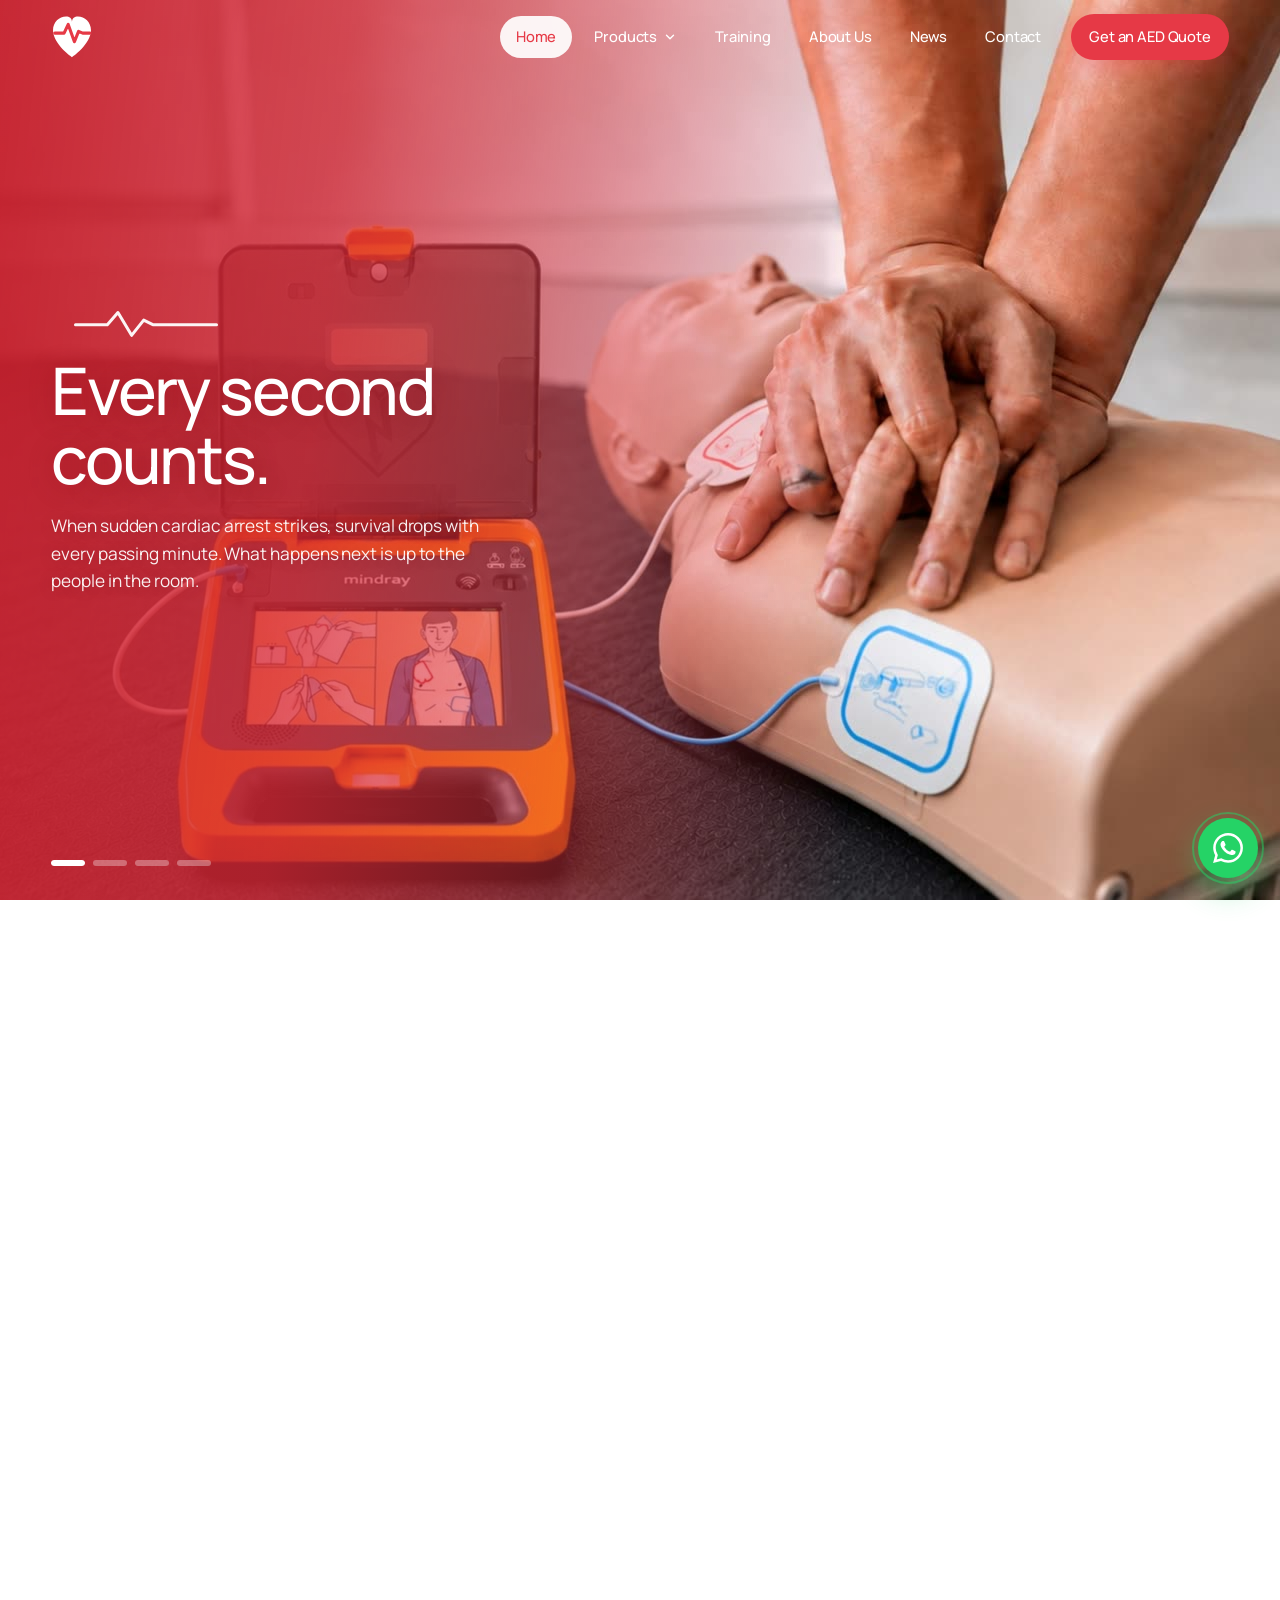
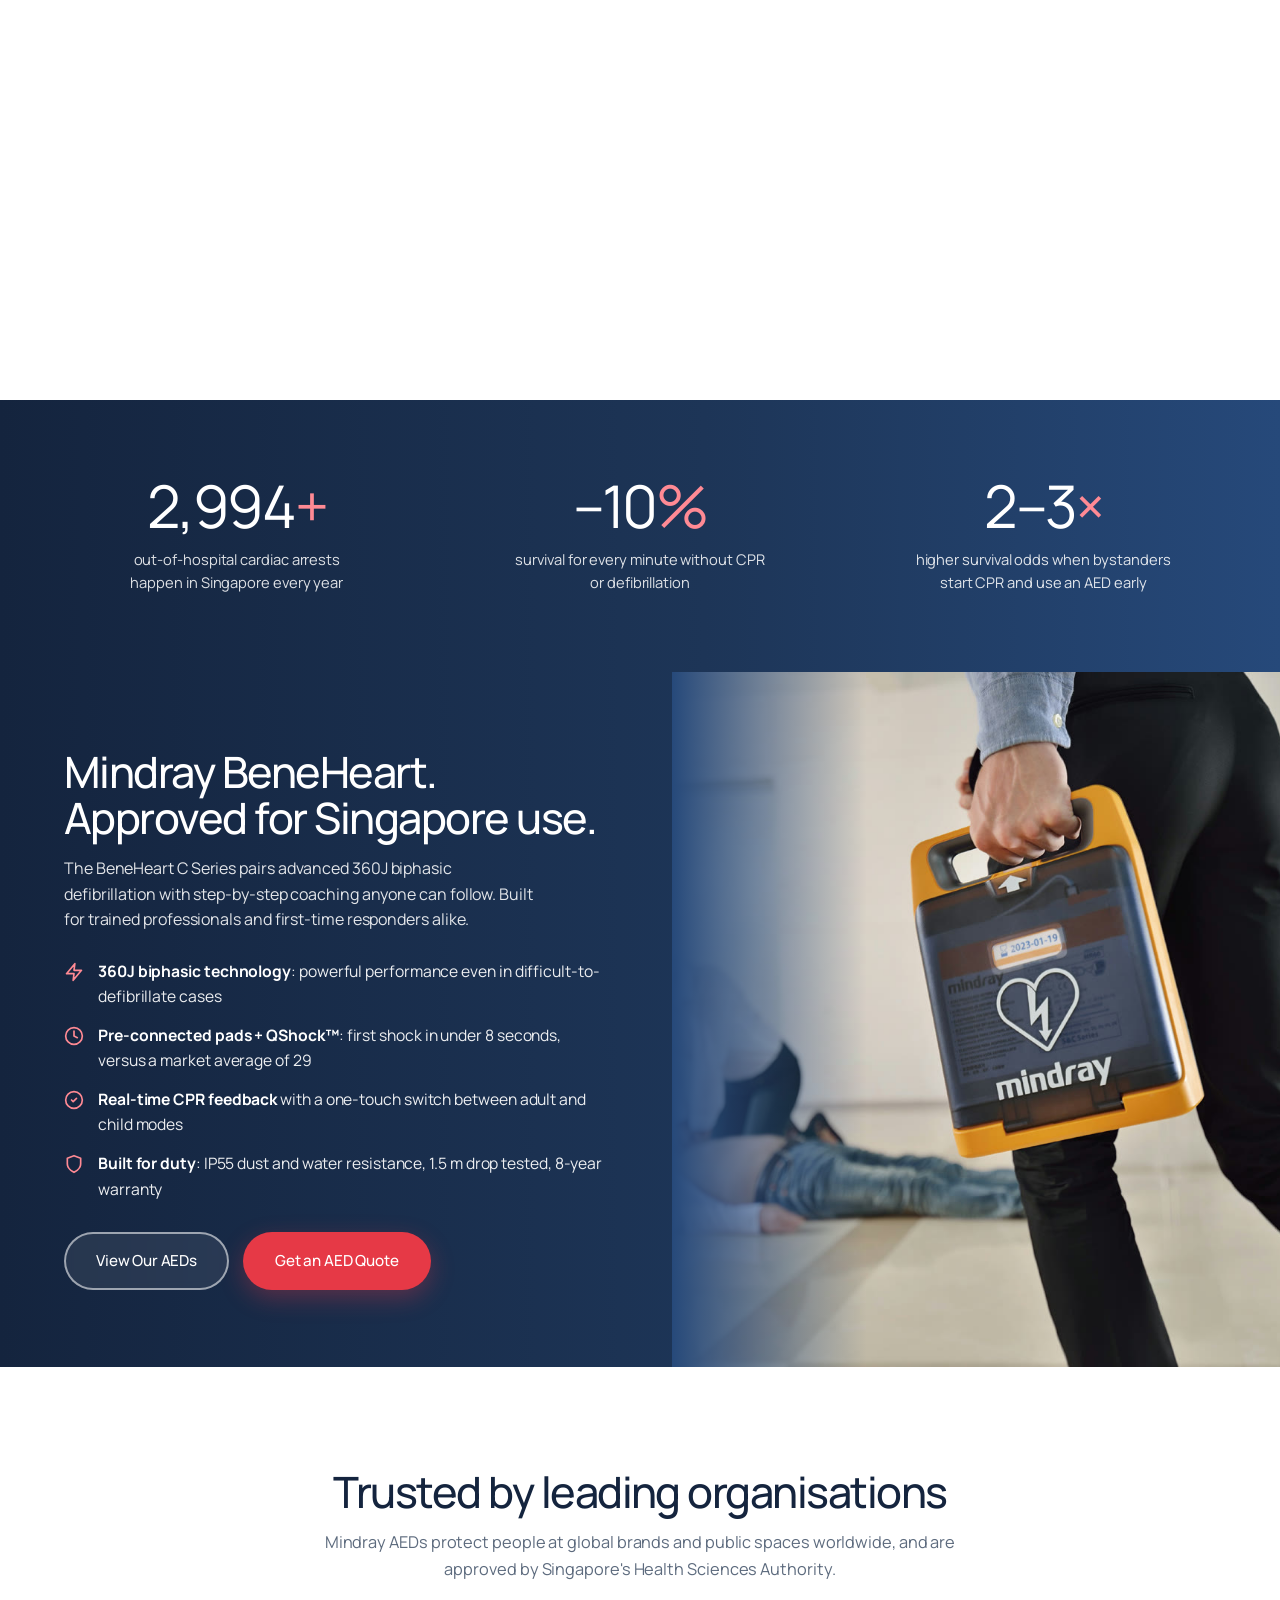
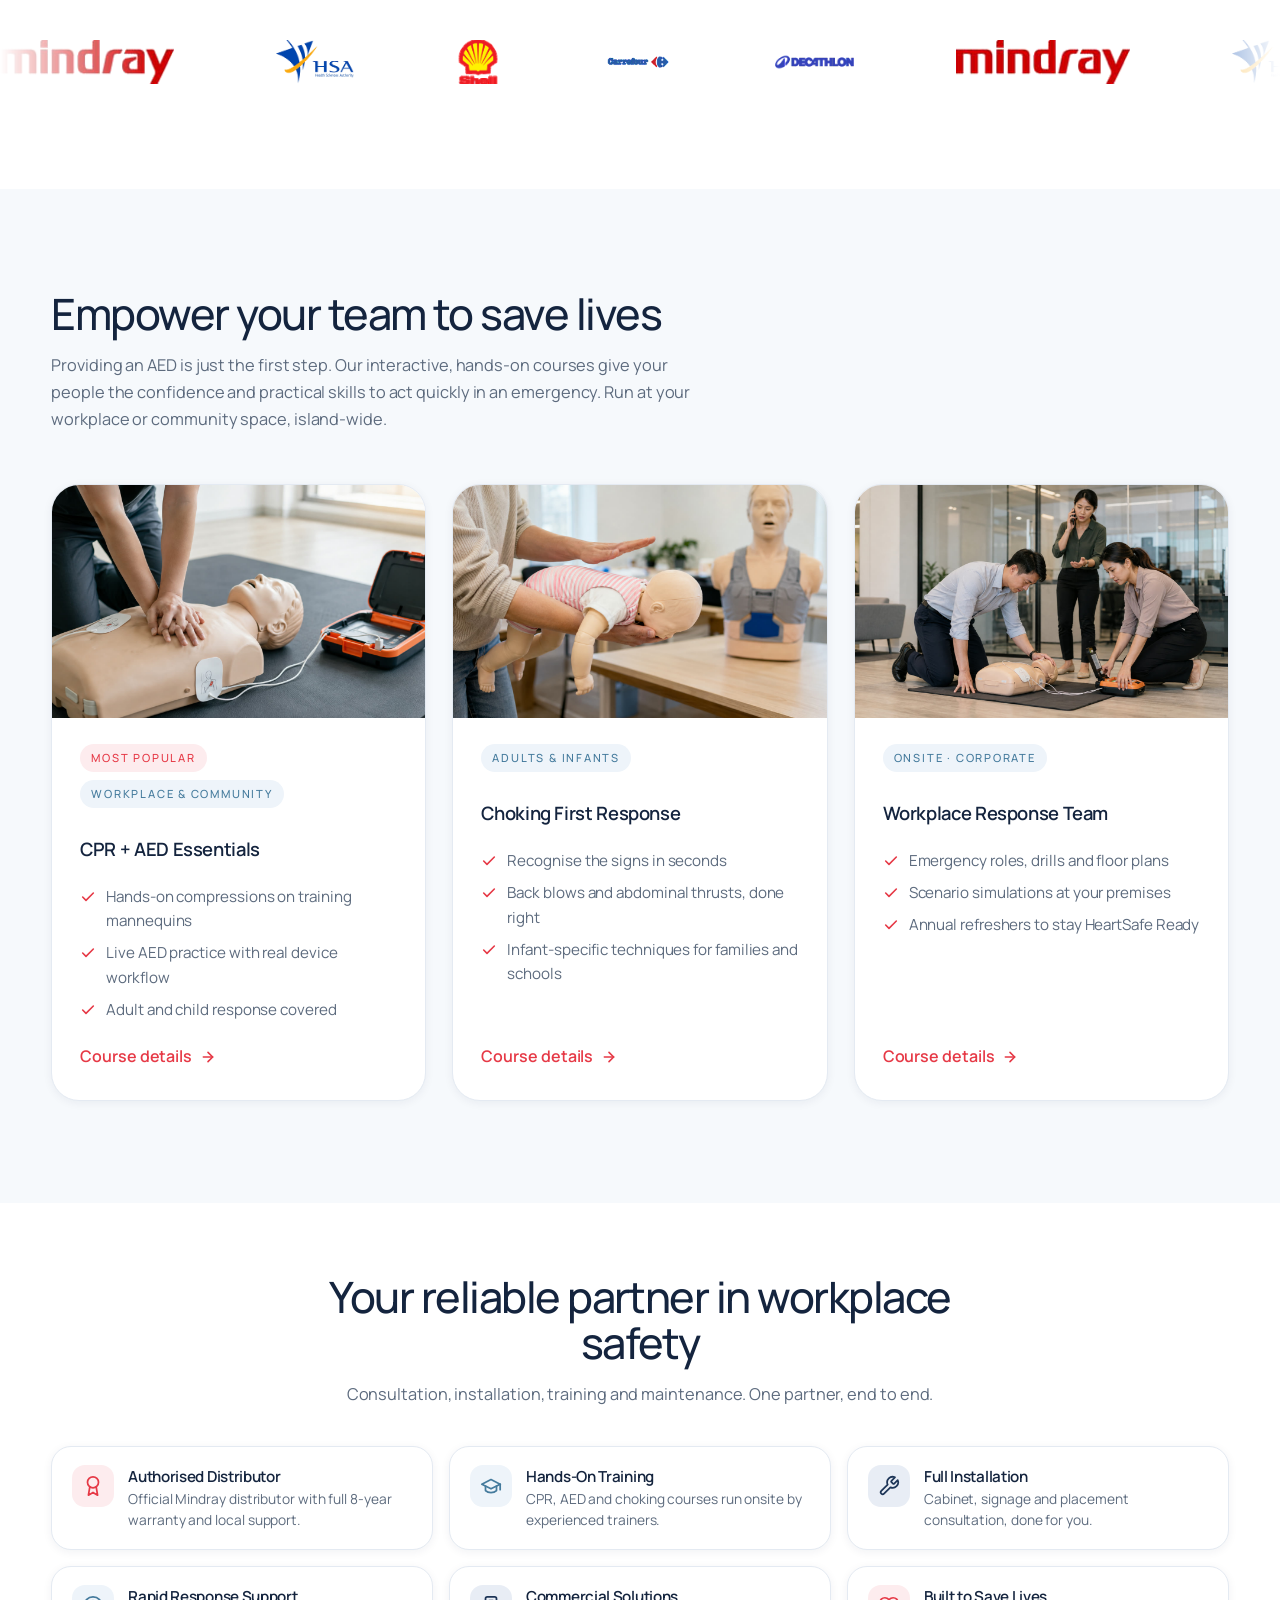
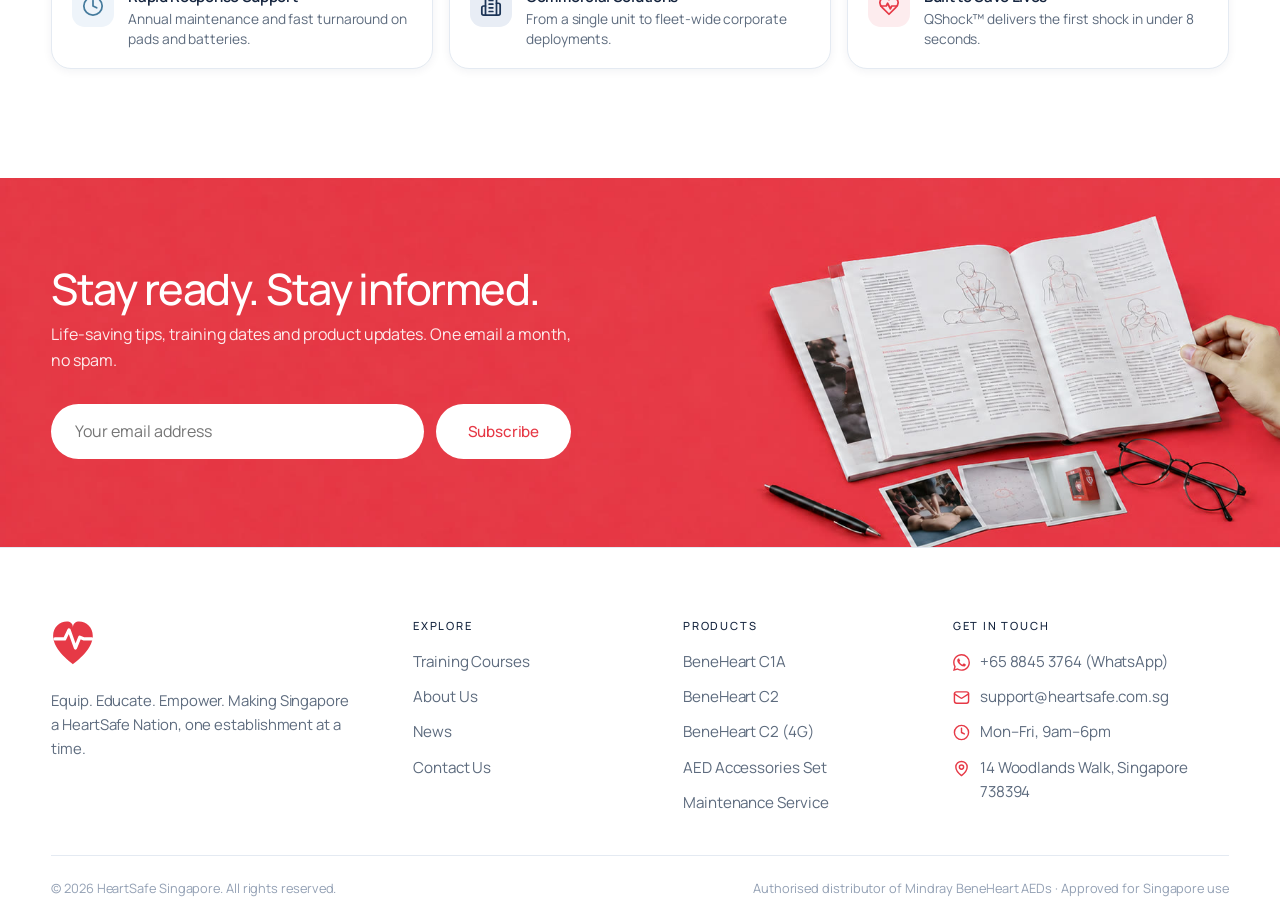
==== commit a812aba8: "Photo heroes with red overlay (Contact, News, Training); preloader draws from the centre Contact, Ne" ====
--- a/index.html
+++ b/index.html
@@ -22,16 +22,18 @@
 #preloader .pl-top{top:0;background-position:0 0}
 #preloader .pl-bottom{bottom:0;background-position:0 100%}
 #preloader .pl-ecg{position:absolute;left:0;top:50%;width:100%;height:120px;transform:translateY(-50%);overflow:visible}
-#preloader .pl-ecg polyline{fill:none;stroke:#fff;stroke-width:3.5;stroke-linecap:round;stroke-linejoin:round;vector-effect:non-scaling-stroke;stroke-dasharray:1;stroke-dashoffset:1;animation:plDraw 1.15s cubic-bezier(.4,0,.2,1) .1s forwards}
+#preloader .pl-ecg path{fill:none;stroke:#fff;stroke-width:3.5;stroke-linecap:round;stroke-linejoin:round;stroke-dasharray:1;stroke-dashoffset:1}
+#preloader .pl-spike{animation:plDraw .4s cubic-bezier(.3,0,.2,1) .12s forwards}
+#preloader .pl-left,#preloader .pl-right{animation:plDraw .8s cubic-bezier(.2,0,.1,1) .46s forwards}
 @keyframes plDraw{to{stroke-dashoffset:0}}
 #preloader.pl-open .pl-top{transform:translateY(-100%)}
 #preloader.pl-open .pl-bottom{transform:translateY(100%)}
 #preloader.pl-open .pl-ecg{opacity:0;transition:opacity .25s ease}
-#preloader.pl-drawn .pl-ecg polyline{filter:drop-shadow(0 0 10px rgba(255,255,255,.9))}
+#preloader.pl-drawn .pl-ecg{filter:drop-shadow(0 0 10px rgba(255,255,255,.9))}
 body.pl-lock{overflow:hidden}
 @media (prefers-reduced-motion:reduce){#preloader{display:none}}
 </style>
-<link rel="stylesheet" href="assets/css/style.css?v=4db96d8f">
+<link rel="stylesheet" href="assets/css/style.css?v=64ecf8c8">
 <script type="application/ld+json">
 {
   "@context": "https://schema.org",
@@ -53,10 +55,25 @@
 <div id="preloader" aria-hidden="true">
   <div class="pl-panel pl-top"></div>
   <div class="pl-panel pl-bottom"></div>
-  <svg class="pl-ecg" viewBox="0 0 1000 120" preserveAspectRatio="none" xmlns="http://www.w3.org/2000/svg">
-    <polyline pathLength="1" points="0,60 420,60 446,60 462,30 488,100 506,50 522,60 560,60 1000,60"/>
+  <svg class="pl-ecg" xmlns="http://www.w3.org/2000/svg" viewBox="0 0 1440 120">
+    <path class="pl-spike" pathLength="1" d=""/>
+    <path class="pl-left"  pathLength="1" d=""/>
+    <path class="pl-right" pathLength="1" d=""/>
   </svg>
 </div>
+<script>
+(function(){
+  /* Size the ECG in real pixels so the stroke-dash draw is exact on any screen.
+     Spike is centred; flat lines run from its ends to both edges. */
+  var W = window.innerWidth, c = W / 2, y = 60, h = W < 600 ? 0.8 : 1;
+  var svg = document.querySelector('#preloader .pl-ecg');
+  svg.setAttribute('viewBox', '0 0 ' + W + ' 120');
+  var sp = [[-50,60],[-30,60],[-14,60-36*h],[14,60+42*h],[34,60-14*h],[50,60]].map(function(p){return (c+p[0])+' '+p[1];});
+  svg.querySelector('.pl-spike').setAttribute('d', 'M' + sp.join(' L'));
+  svg.querySelector('.pl-left').setAttribute('d', 'M' + (c-50) + ' ' + y + ' L0 ' + y);
+  svg.querySelector('.pl-right').setAttribute('d', 'M' + (c+50) + ' ' + y + ' L' + W + ' ' + y);
+})();
+</script>
 <header class="nav nav--onhero">
   <div class="container nav__inner">
     <a href="index.html" class="nav__logo" aria-label="HeartSafe Singapore, home">
@@ -385,7 +402,7 @@
   <svg width="30" height="30" viewBox="0 0 24 24" fill="currentColor"><path d="M17.472 14.382c-.297-.149-1.758-.867-2.03-.967-.273-.099-.471-.148-.67.15-.197.297-.767.966-.94 1.164-.173.199-.347.223-.644.075-.297-.15-1.255-.463-2.39-1.475-.883-.788-1.48-1.761-1.653-2.059-.173-.297-.018-.458.13-.606.134-.133.297-.347.446-.52.149-.174.198-.298.298-.497.099-.198.05-.371-.025-.52-.075-.149-.669-1.612-.916-2.207-.242-.579-.487-.5-.669-.51-.173-.008-.371-.01-.57-.01-.198 0-.52.074-.792.372-.272.297-1.04 1.016-1.04 2.479 0 1.462 1.065 2.875 1.213 3.074.149.198 2.096 3.2 5.077 4.487.709.306 1.262.489 1.694.625.712.227 1.36.195 1.871.118.571-.085 1.758-.719 2.006-1.413.248-.694.248-1.289.173-1.413-.074-.124-.272-.198-.57-.347m-5.421 7.403h-.004a9.87 9.87 0 0 1-5.031-1.378l-.361-.214-3.741.982.998-3.648-.235-.374a9.86 9.86 0 0 1-1.51-5.26c.001-5.45 4.436-9.884 9.888-9.884 2.64 0 5.122 1.03 6.988 2.898a9.825 9.825 0 0 1 2.893 6.994c-.003 5.45-4.437 9.884-9.885 9.884m8.413-18.297A11.815 11.815 0 0 0 12.05 0C5.495 0 .16 5.335.157 11.892c0 2.096.547 4.142 1.588 5.945L.057 24l6.305-1.654a11.882 11.882 0 0 0 5.683 1.448h.005c6.554 0 11.89-5.335 11.893-11.893a11.821 11.821 0 0 0-3.48-8.413Z"/></svg>
 </a>
 
-<script src="assets/js/main.js?v=4db96d8f"></script>
-<script src="assets/js/hero.js?v=4db96d8f"></script>
+<script src="assets/js/main.js?v=64ecf8c8"></script>
+<script src="assets/js/hero.js?v=64ecf8c8"></script>
 </body>
 </html>
--- a/assets/css/style.css
+++ b/assets/css/style.css
@@ -1090,3 +1090,36 @@
 /* v19b: header CTA text is always white (base .nav__links a colour must not win) */
 .nav__links a.nav__cta,.nav__links a.nav__cta:hover{color:#fff;background:var(--red)}
 .nav__links a.nav__cta:hover{background:var(--red-dark)}
+
+
+/* ============================================================
+   v20: photo page heroes with red overlay and white words
+   (Contact, News, Training). Nav floats white via .nav--onhero.
+   ============================================================ */
+.page-hero--photo{
+  position:relative;isolation:isolate;color:#fff;
+  padding:clamp(150px,18vw,190px) 0 clamp(72px,9vw,112px);
+  background-size:cover;background-position:center;background-repeat:no-repeat;
+}
+.page-hero--photo::before{
+  content:"";position:absolute;inset:0;z-index:-1;
+  background:linear-gradient(100deg,rgba(196,43,56,.94) 0%,rgba(222,48,60,.82) 42%,rgba(230,57,70,.58) 72%,rgba(230,57,70,.42) 100%);
+}
+.page-hero--photo h1{color:#fff;text-shadow:0 2px 22px rgba(120,10,18,.35)}
+.page-hero--photo .lead,.page-hero--photo p{color:rgba(255,255,255,.94);text-shadow:0 1px 14px rgba(120,10,18,.3)}
+.page-hero--photo .btn--primary{background:#fff;color:var(--red);box-shadow:0 10px 26px rgba(120,10,18,.25)}
+.page-hero--photo .btn--primary:hover{background:var(--navy-deep);color:#fff}
+.page-hero--photo .btn--outline{border-color:rgba(255,255,255,.75);color:#fff}
+.page-hero--photo .btn--outline:hover{background:#fff;color:var(--red)}
+.page-hero--contact{background-image:url('../img/hero-contact.jpg')}
+.page-hero--news{background-image:url('../img/hero-news.jpg')}
+.page-hero--training{background-image:url('../img/hero-training.jpg');background-position:center 40%}
+
+/* Contact: the minimal section now follows the photo band */
+.contact-hero--after{padding-top:clamp(56px,7vw,88px)}
+.contact-title{font-size:clamp(2rem,3.4vw,2.8rem);font-weight:500;letter-spacing:-.035em}
+
+@media (max-width:860px){
+  .page-hero--photo{padding-top:120px}
+  .page-hero--photo::before{background:linear-gradient(180deg,rgba(196,43,56,.9) 0%,rgba(230,57,70,.72) 100%)}
+}
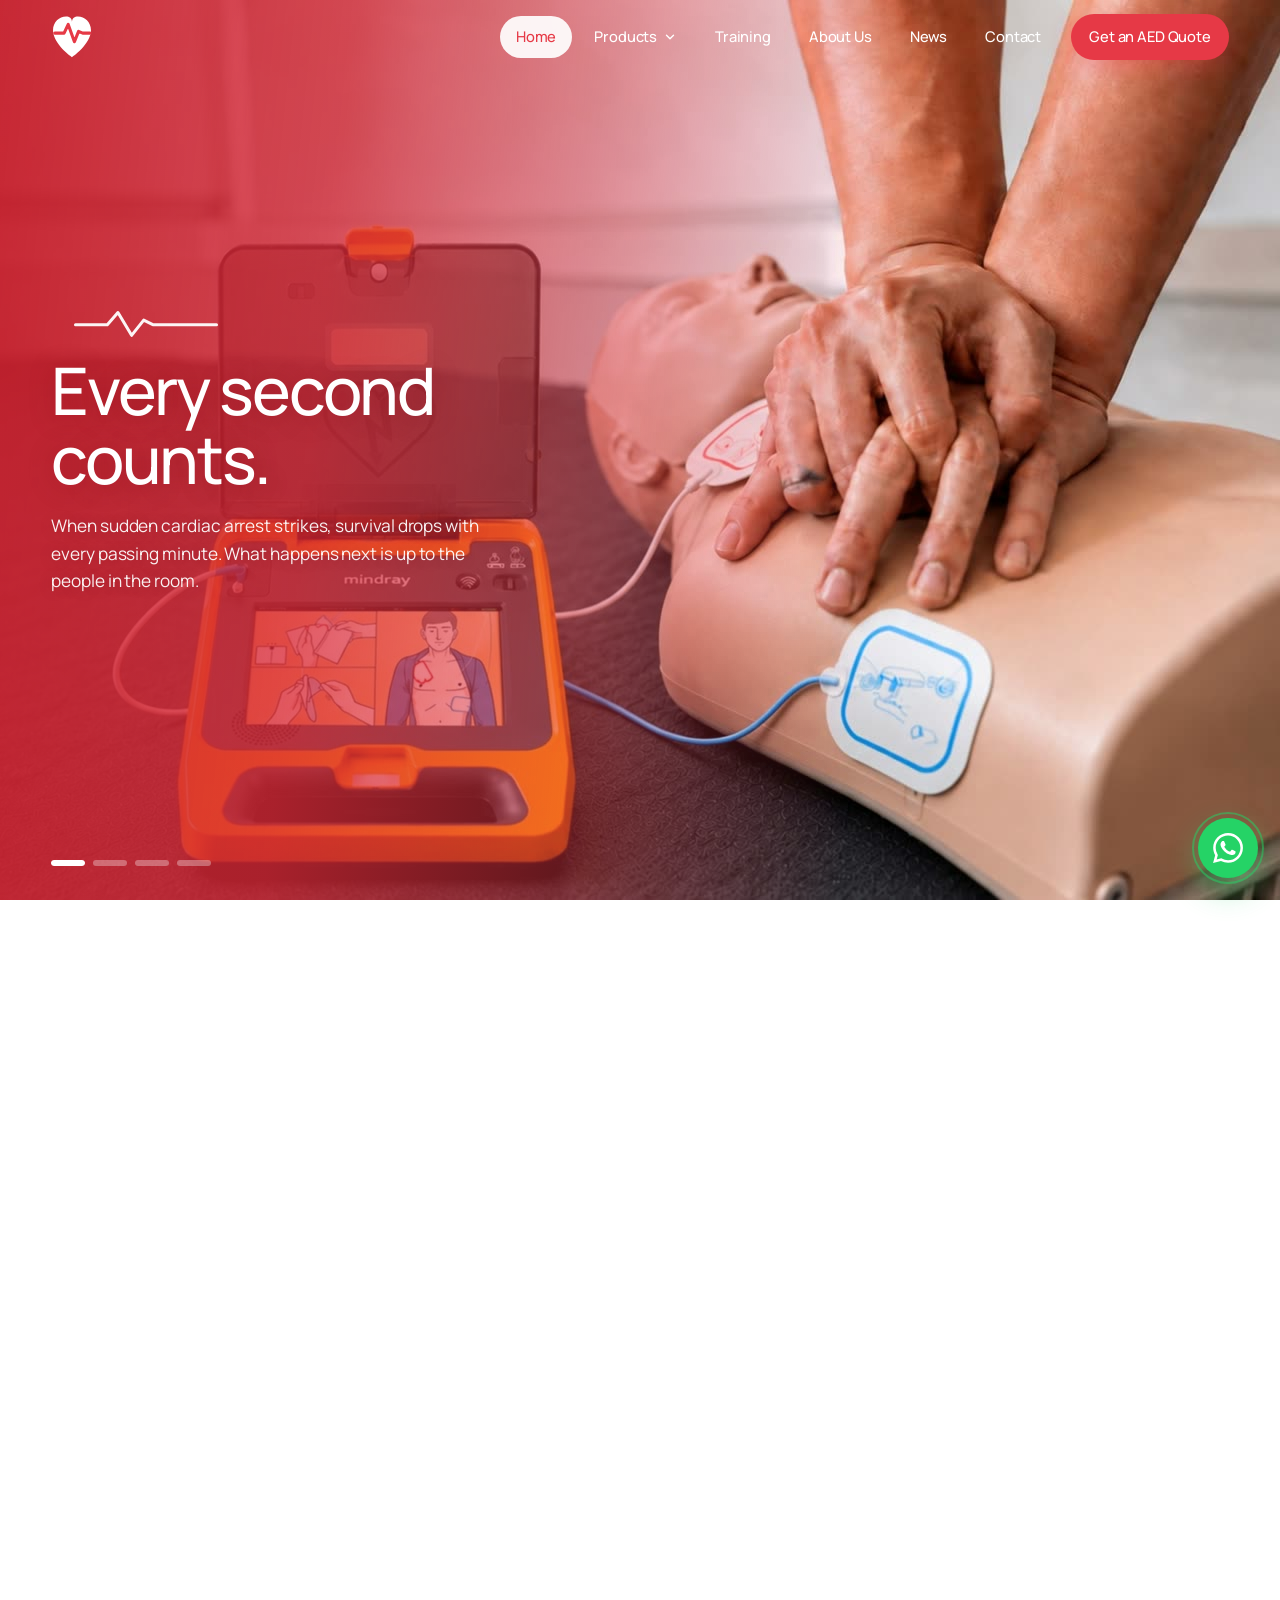
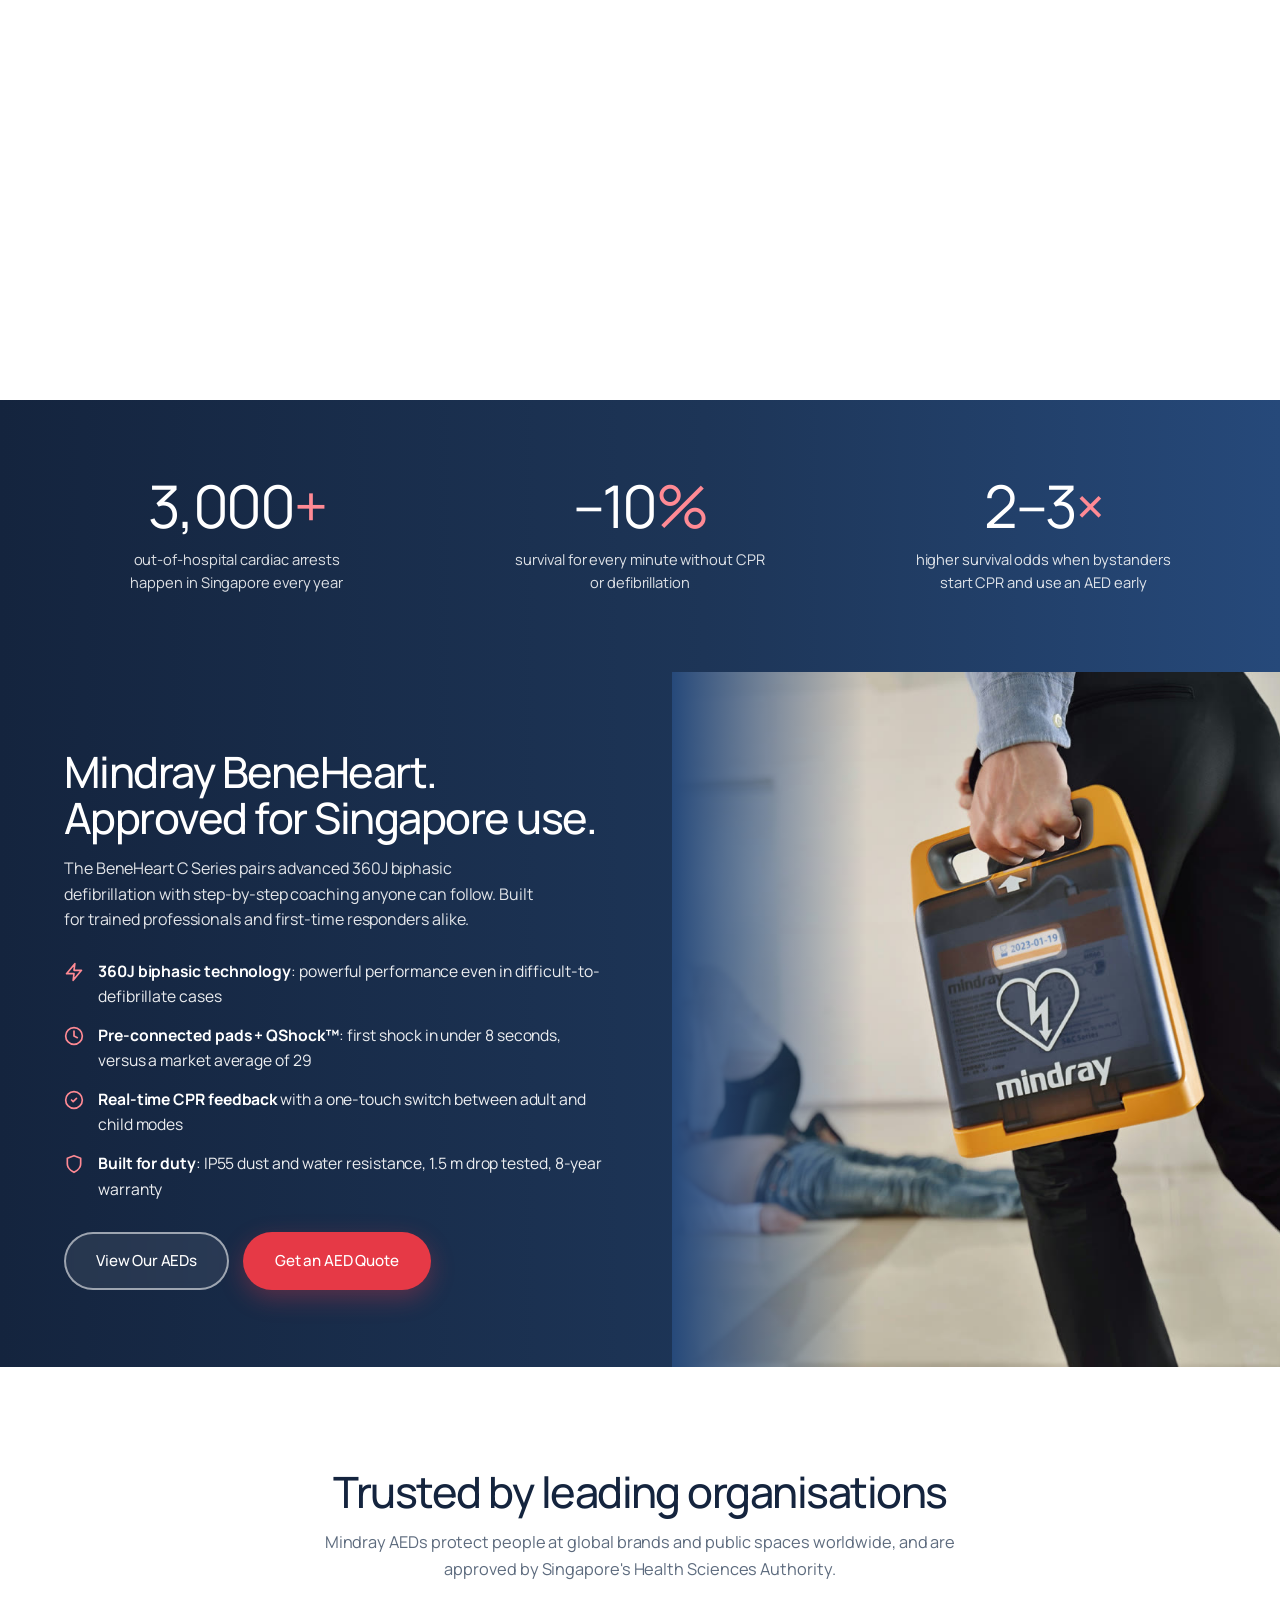
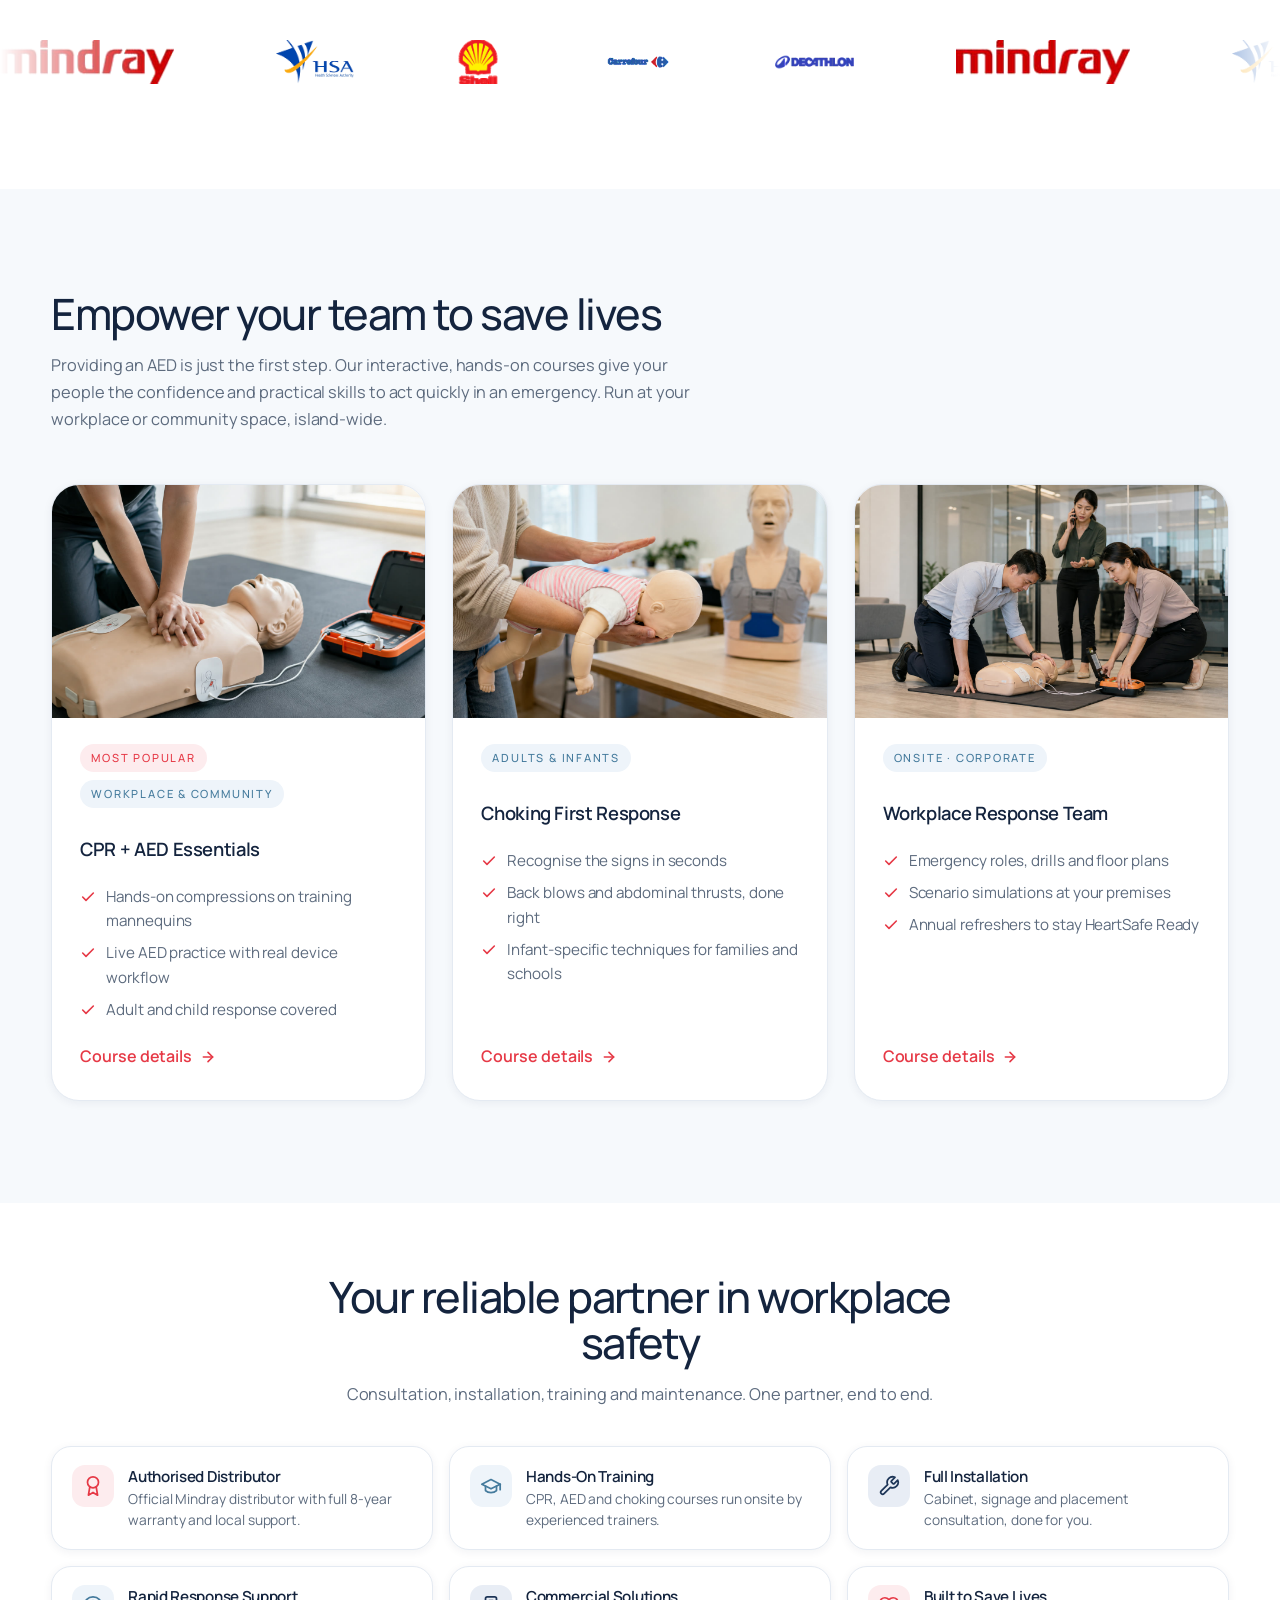
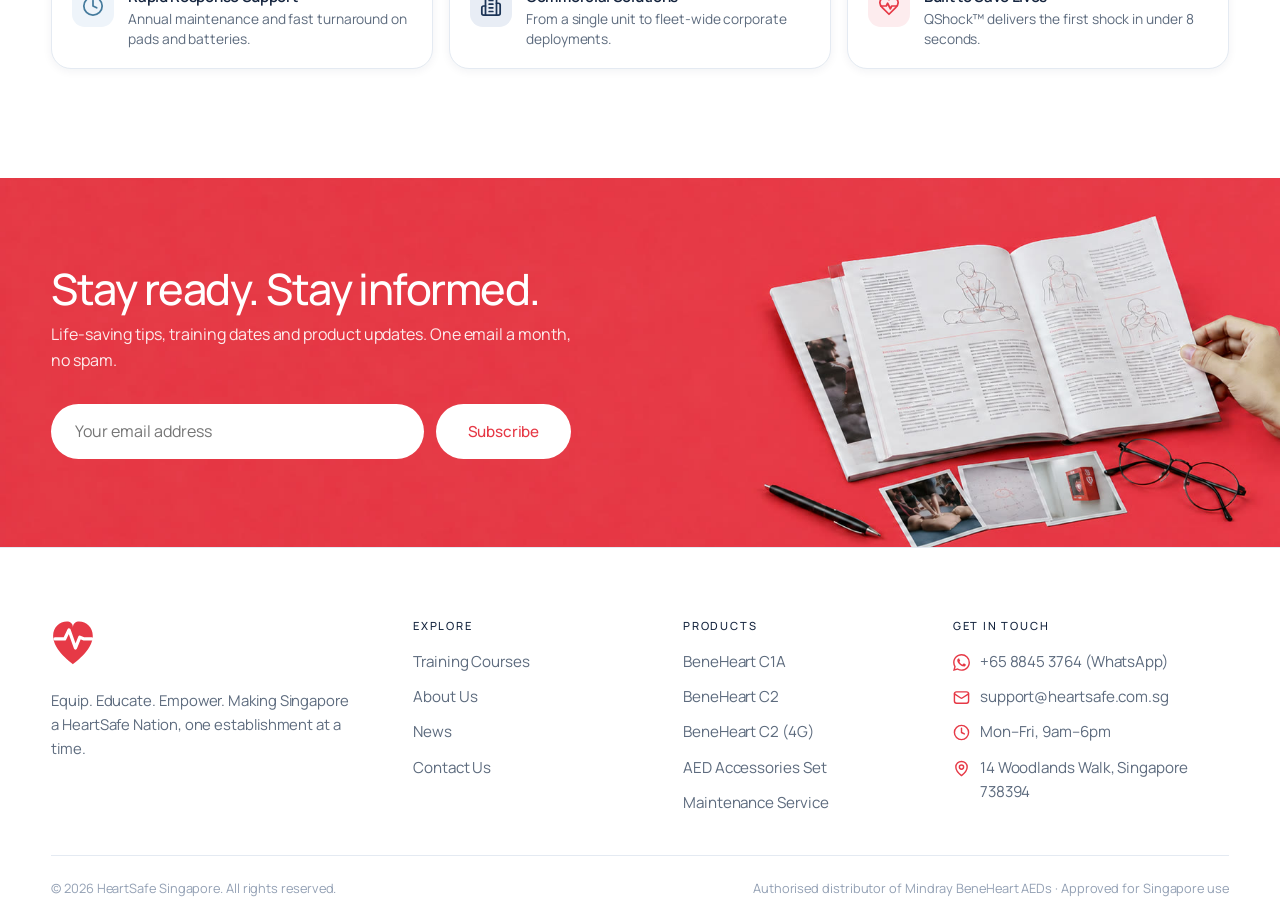
==== commit 35550da1: "About hero: building photo with red overlay Co-Authored-By: Claude Fable 5.1 <noreply@anthropic.com>" ====
--- a/index.html
+++ b/index.html
@@ -33,7 +33,7 @@
 body.pl-lock{overflow:hidden}
 @media (prefers-reduced-motion:reduce){#preloader{display:none}}
 </style>
-<link rel="stylesheet" href="assets/css/style.css?v=64ecf8c8">
+<link rel="stylesheet" href="assets/css/style.css?v=a60e32f3">
 <script type="application/ld+json">
 {
   "@context": "https://schema.org",
@@ -402,7 +402,7 @@
   <svg width="30" height="30" viewBox="0 0 24 24" fill="currentColor"><path d="M17.472 14.382c-.297-.149-1.758-.867-2.03-.967-.273-.099-.471-.148-.67.15-.197.297-.767.966-.94 1.164-.173.199-.347.223-.644.075-.297-.15-1.255-.463-2.39-1.475-.883-.788-1.48-1.761-1.653-2.059-.173-.297-.018-.458.13-.606.134-.133.297-.347.446-.52.149-.174.198-.298.298-.497.099-.198.05-.371-.025-.52-.075-.149-.669-1.612-.916-2.207-.242-.579-.487-.5-.669-.51-.173-.008-.371-.01-.57-.01-.198 0-.52.074-.792.372-.272.297-1.04 1.016-1.04 2.479 0 1.462 1.065 2.875 1.213 3.074.149.198 2.096 3.2 5.077 4.487.709.306 1.262.489 1.694.625.712.227 1.36.195 1.871.118.571-.085 1.758-.719 2.006-1.413.248-.694.248-1.289.173-1.413-.074-.124-.272-.198-.57-.347m-5.421 7.403h-.004a9.87 9.87 0 0 1-5.031-1.378l-.361-.214-3.741.982.998-3.648-.235-.374a9.86 9.86 0 0 1-1.51-5.26c.001-5.45 4.436-9.884 9.888-9.884 2.64 0 5.122 1.03 6.988 2.898a9.825 9.825 0 0 1 2.893 6.994c-.003 5.45-4.437 9.884-9.885 9.884m8.413-18.297A11.815 11.815 0 0 0 12.05 0C5.495 0 .16 5.335.157 11.892c0 2.096.547 4.142 1.588 5.945L.057 24l6.305-1.654a11.882 11.882 0 0 0 5.683 1.448h.005c6.554 0 11.89-5.335 11.893-11.893a11.821 11.821 0 0 0-3.48-8.413Z"/></svg>
 </a>
 
-<script src="assets/js/main.js?v=64ecf8c8"></script>
-<script src="assets/js/hero.js?v=64ecf8c8"></script>
+<script src="assets/js/main.js?v=a60e32f3"></script>
+<script src="assets/js/hero.js?v=a60e32f3"></script>
 </body>
 </html>
--- a/assets/css/style.css
+++ b/assets/css/style.css
@@ -1123,3 +1123,6 @@
   .page-hero--photo{padding-top:120px}
   .page-hero--photo::before{background:linear-gradient(180deg,rgba(196,43,56,.9) 0%,rgba(230,57,70,.72) 100%)}
 }
+
+/* v20b: About hero photo */
+.page-hero--about{background-image:url('../img/hero-about.jpg');background-position:center 55%}
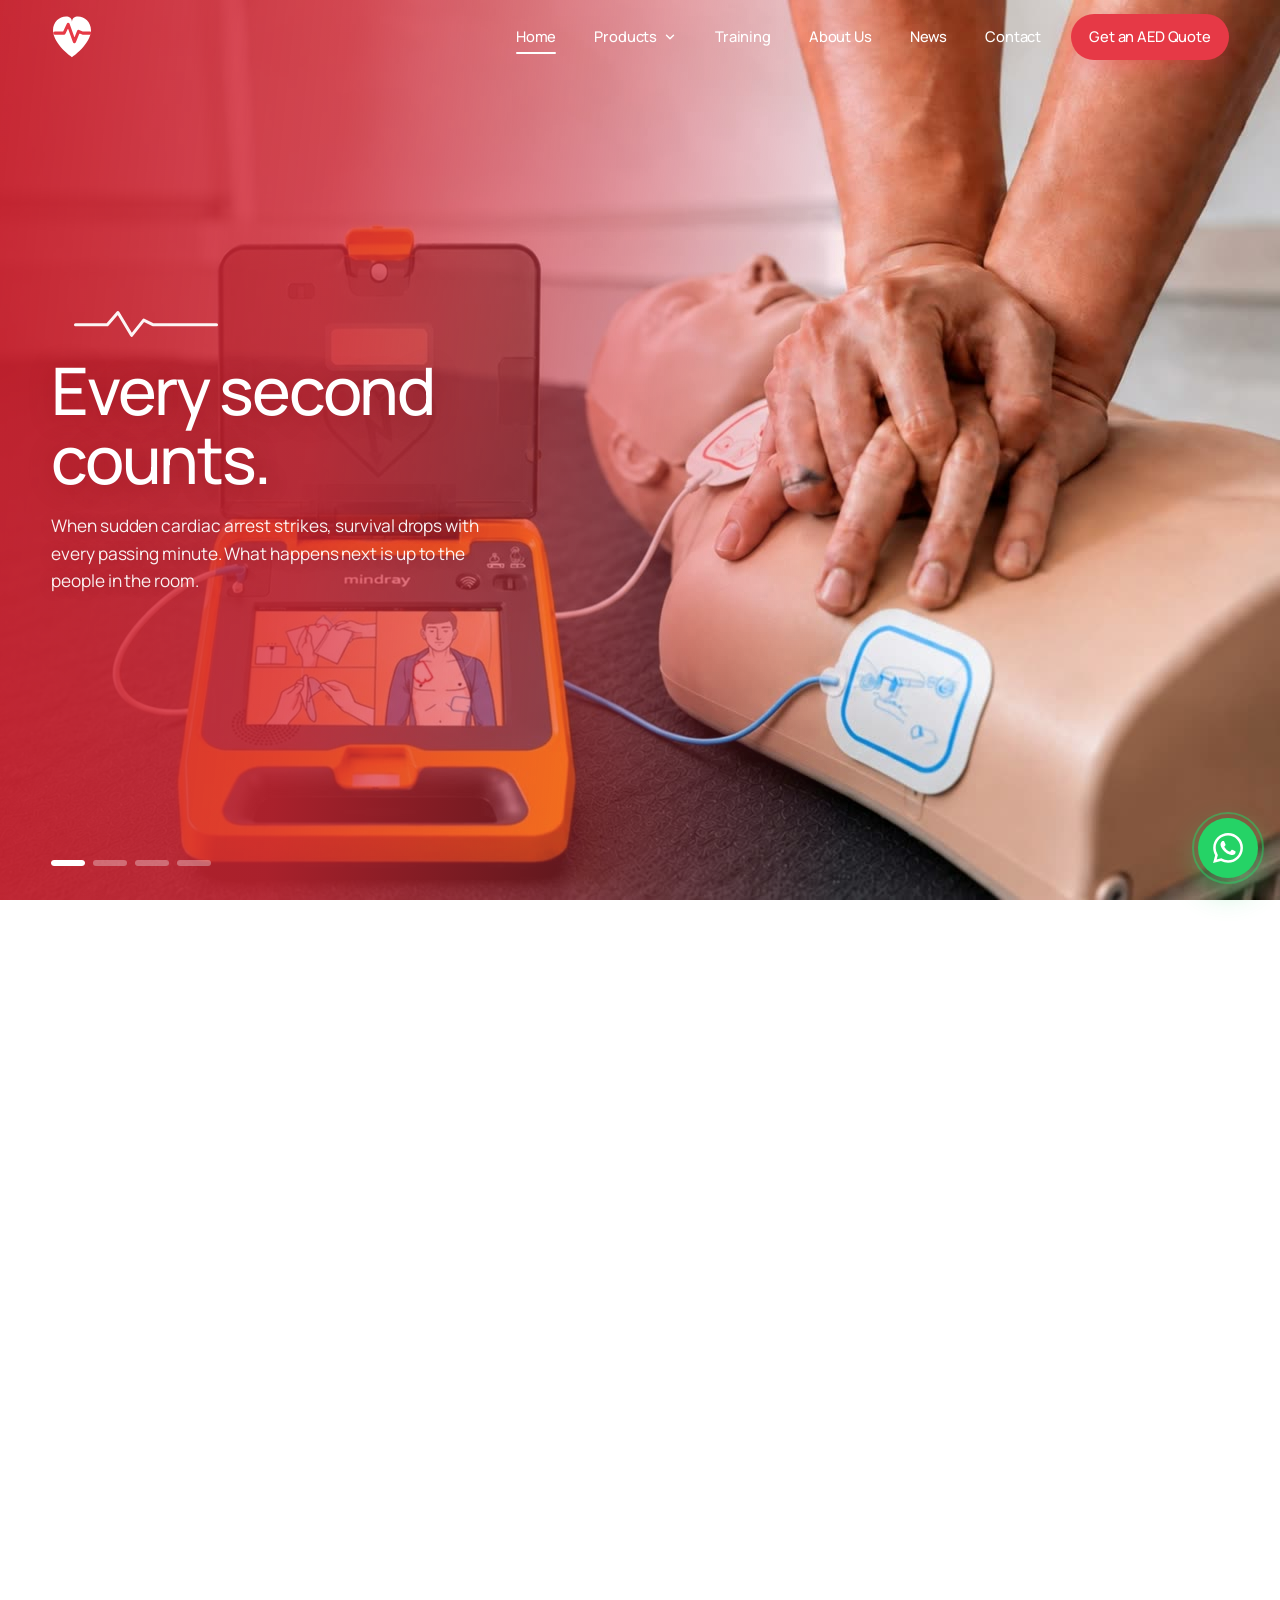
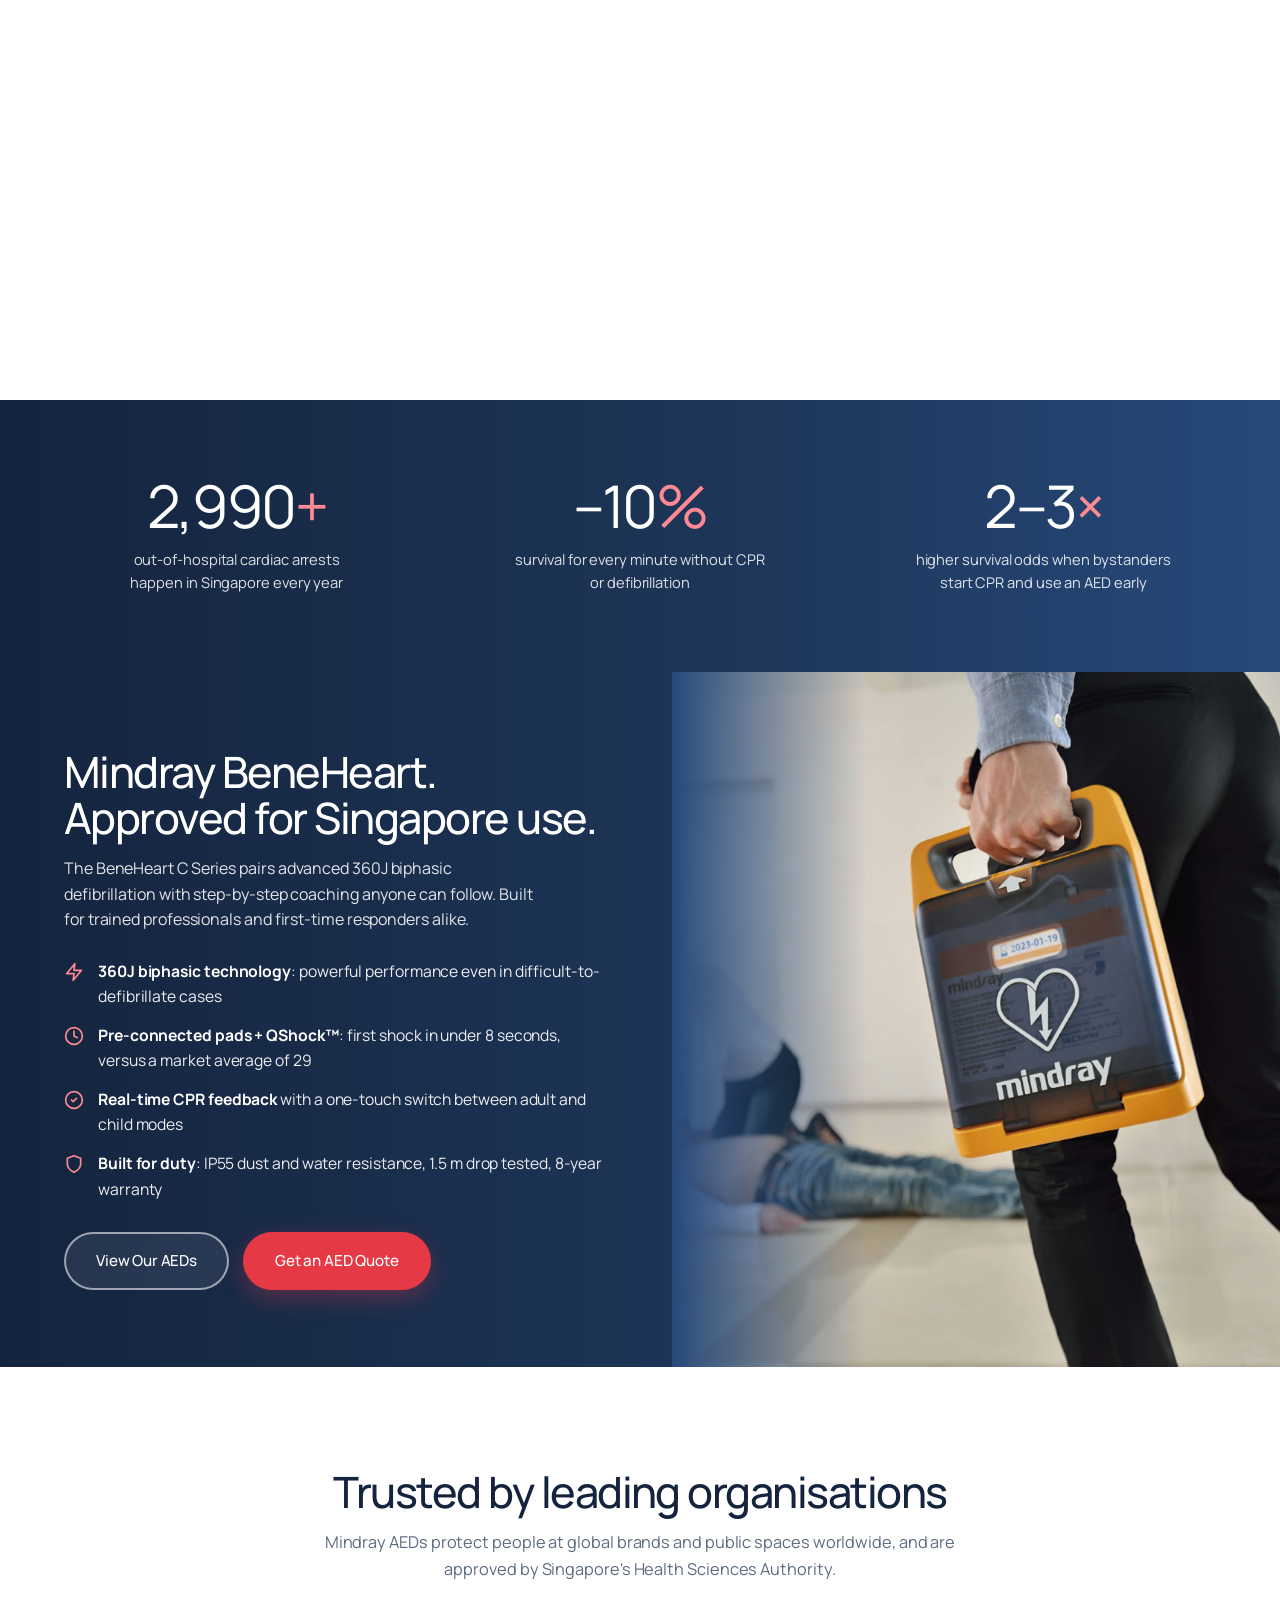
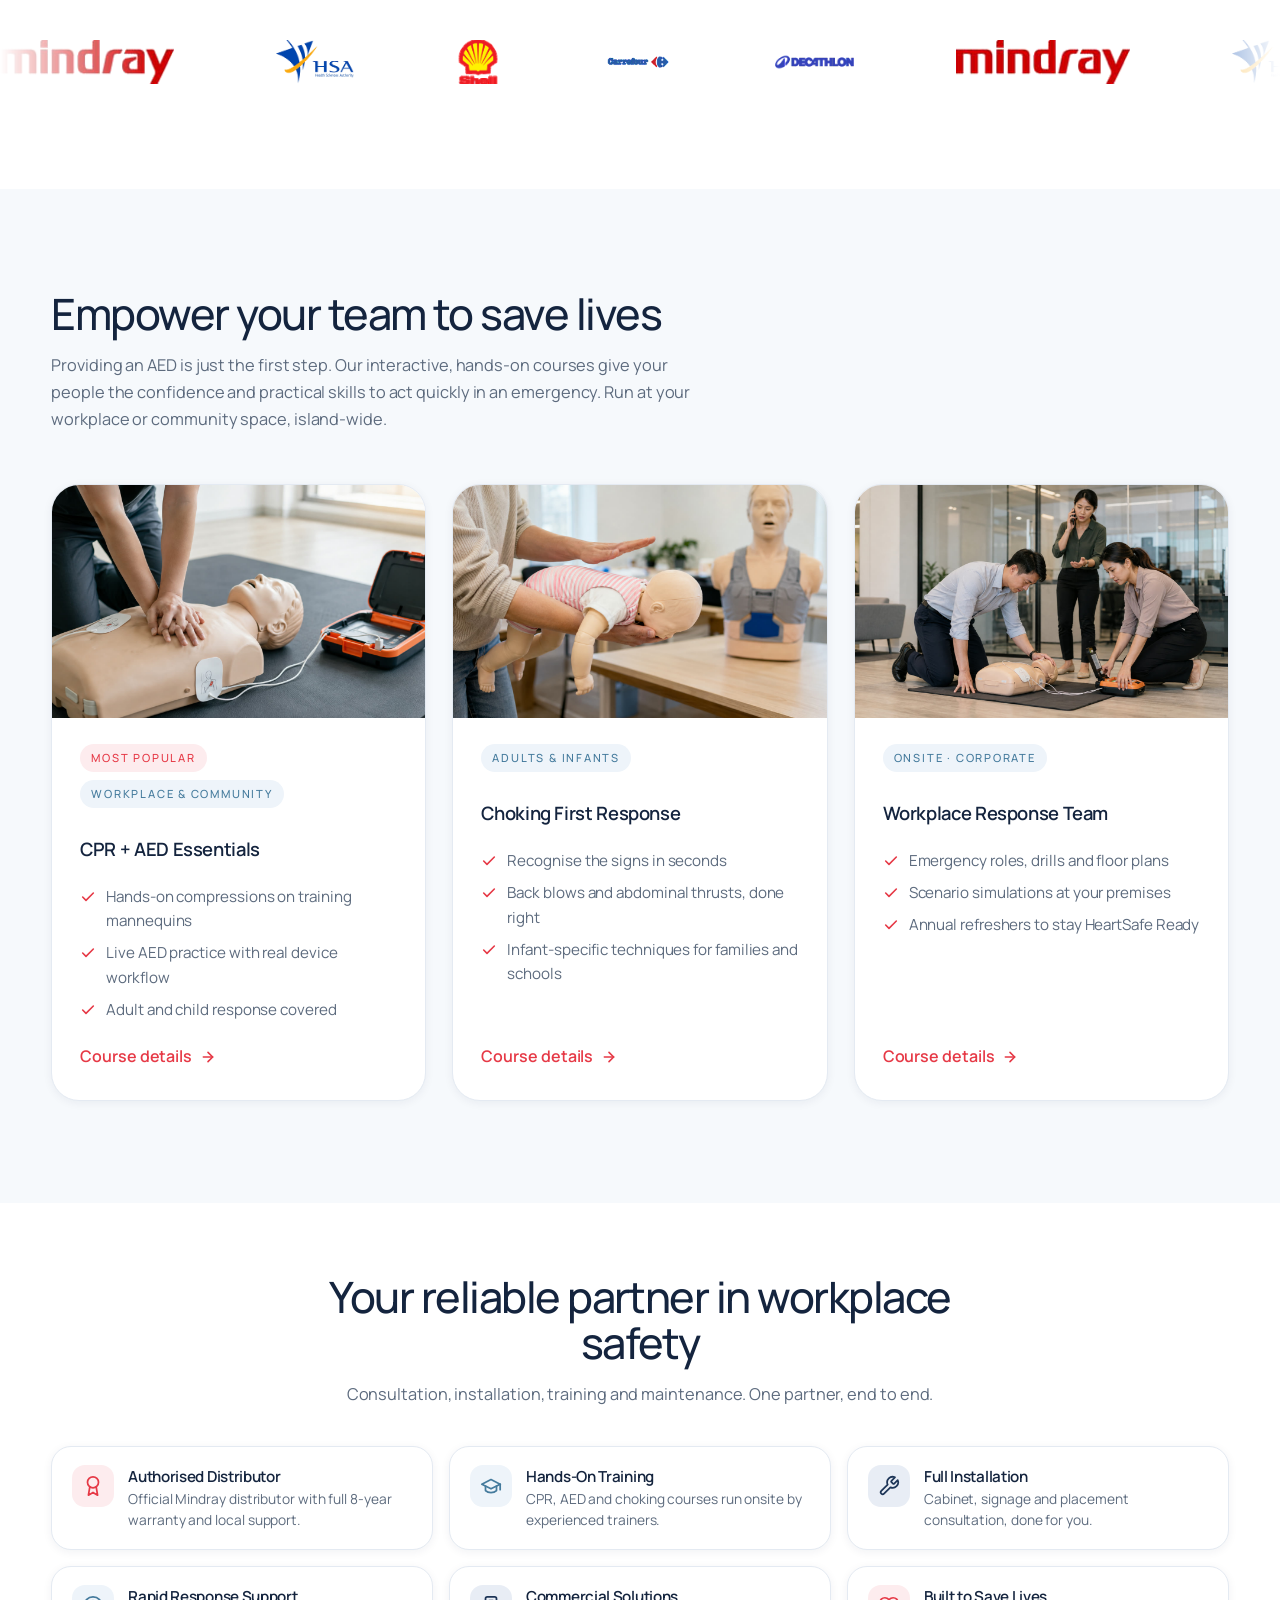
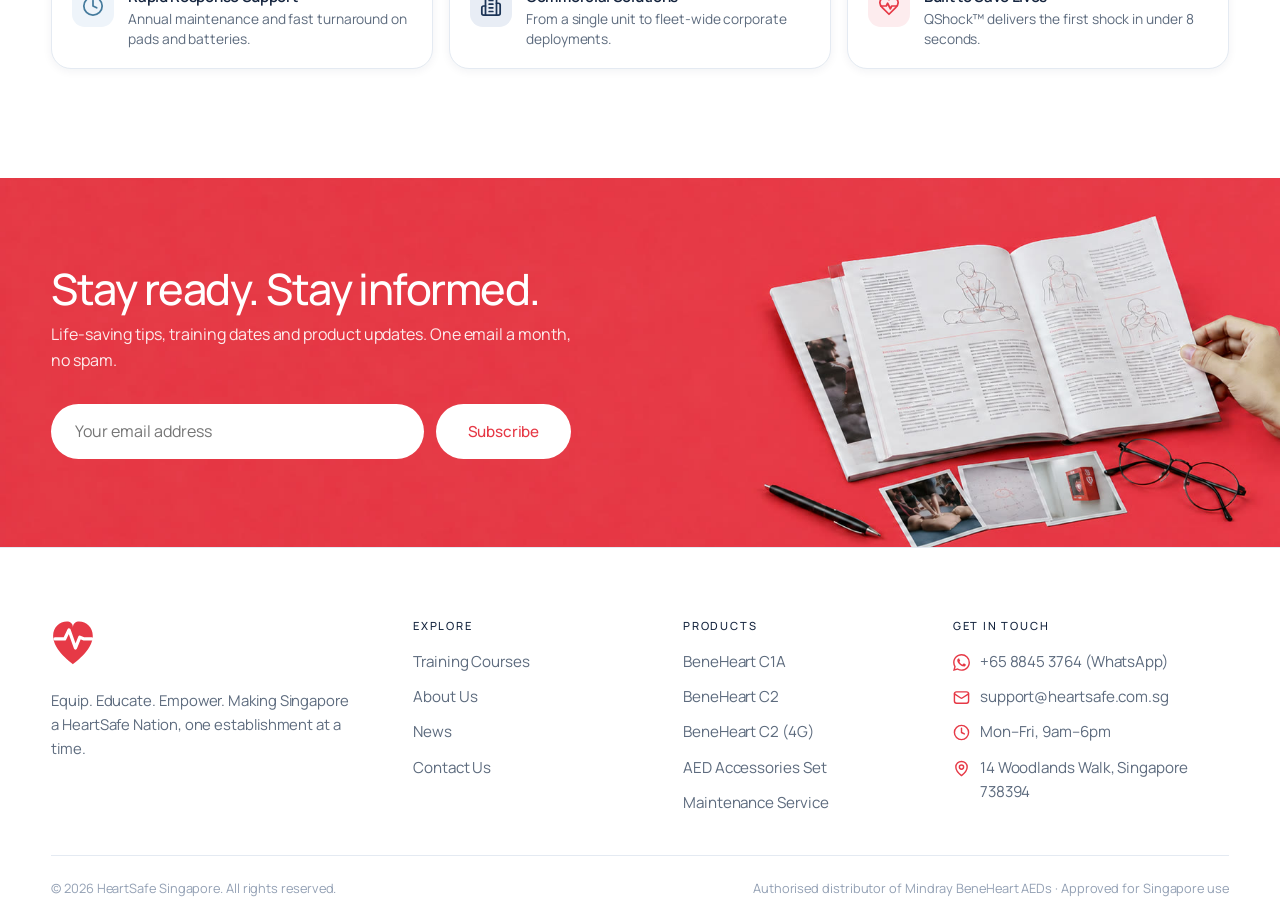
==== commit aebb8f7e: "Nav: active and hover items use a thin underline instead of the filled pill Co-Authored-By: Claude F" ====
--- a/index.html
+++ b/index.html
@@ -33,7 +33,7 @@
 body.pl-lock{overflow:hidden}
 @media (prefers-reduced-motion:reduce){#preloader{display:none}}
 </style>
-<link rel="stylesheet" href="assets/css/style.css?v=a60e32f3">
+<link rel="stylesheet" href="assets/css/style.css?v=c00b1cdf">
 <script type="application/ld+json">
 {
   "@context": "https://schema.org",
@@ -402,7 +402,7 @@
   <svg width="30" height="30" viewBox="0 0 24 24" fill="currentColor"><path d="M17.472 14.382c-.297-.149-1.758-.867-2.03-.967-.273-.099-.471-.148-.67.15-.197.297-.767.966-.94 1.164-.173.199-.347.223-.644.075-.297-.15-1.255-.463-2.39-1.475-.883-.788-1.48-1.761-1.653-2.059-.173-.297-.018-.458.13-.606.134-.133.297-.347.446-.52.149-.174.198-.298.298-.497.099-.198.05-.371-.025-.52-.075-.149-.669-1.612-.916-2.207-.242-.579-.487-.5-.669-.51-.173-.008-.371-.01-.57-.01-.198 0-.52.074-.792.372-.272.297-1.04 1.016-1.04 2.479 0 1.462 1.065 2.875 1.213 3.074.149.198 2.096 3.2 5.077 4.487.709.306 1.262.489 1.694.625.712.227 1.36.195 1.871.118.571-.085 1.758-.719 2.006-1.413.248-.694.248-1.289.173-1.413-.074-.124-.272-.198-.57-.347m-5.421 7.403h-.004a9.87 9.87 0 0 1-5.031-1.378l-.361-.214-3.741.982.998-3.648-.235-.374a9.86 9.86 0 0 1-1.51-5.26c.001-5.45 4.436-9.884 9.888-9.884 2.64 0 5.122 1.03 6.988 2.898a9.825 9.825 0 0 1 2.893 6.994c-.003 5.45-4.437 9.884-9.885 9.884m8.413-18.297A11.815 11.815 0 0 0 12.05 0C5.495 0 .16 5.335.157 11.892c0 2.096.547 4.142 1.588 5.945L.057 24l6.305-1.654a11.882 11.882 0 0 0 5.683 1.448h.005c6.554 0 11.89-5.335 11.893-11.893a11.821 11.821 0 0 0-3.48-8.413Z"/></svg>
 </a>
 
-<script src="assets/js/main.js?v=a60e32f3"></script>
-<script src="assets/js/hero.js?v=a60e32f3"></script>
+<script src="assets/js/main.js?v=c00b1cdf"></script>
+<script src="assets/js/hero.js?v=c00b1cdf"></script>
 </body>
 </html>
--- a/assets/css/style.css
+++ b/assets/css/style.css
@@ -1126,3 +1126,28 @@
 
 /* v20b: About hero photo */
 .page-hero--about{background-image:url('../img/hero-about.jpg');background-position:center 55%}
+
+
+/* ============================================================
+   v21: active/hover nav item = thin underline, no pill
+   ============================================================ */
+.nav__links > a:not(.btn),.nav__drop > a{position:relative;border-radius:0}
+.nav__links > a:not(.btn)::after,.nav__drop > a::after{
+  content:"";position:absolute;left:16px;right:16px;bottom:4px;height:2px;border-radius:2px;
+  background:currentColor;transform:scaleX(0);transform-origin:left;transition:transform .25s ease;
+}
+.nav .nav__links > a:not(.btn):hover::after,.nav .nav__drop > a:hover::after,
+.nav .nav__links a.active::after,.nav .nav__drop > a.active::after{transform:scaleX(1)}
+
+/* kill every pill background on plain links (active + hover), keep the CTA pill */
+.nav .nav__links a.active,.nav .nav__drop > a.active{background:transparent;color:var(--red)}
+.nav .nav__links > a:not(.btn):hover,.nav .nav__drop > a:hover{background:transparent;color:var(--red)}
+.nav.nav--onhero:not(.scrolled) .nav__links a.active,
+.nav.nav--onhero:not(.scrolled) .nav__links > a:not(.btn):hover,
+.nav.nav--onhero:not(.scrolled) .nav__drop > a:hover{background:transparent;color:#fff}
+@media (max-width:860px){
+  /* inside the white mobile drawer the line and words go back to red */
+  .nav.nav--onhero:not(.scrolled) .nav__links a.active,
+  .nav.nav--onhero:not(.scrolled) .nav__links > a:not(.btn):hover{color:var(--red)}
+  .nav__links > a:not(.btn)::after,.nav__drop > a::after{left:18px;right:auto;width:28px}
+}
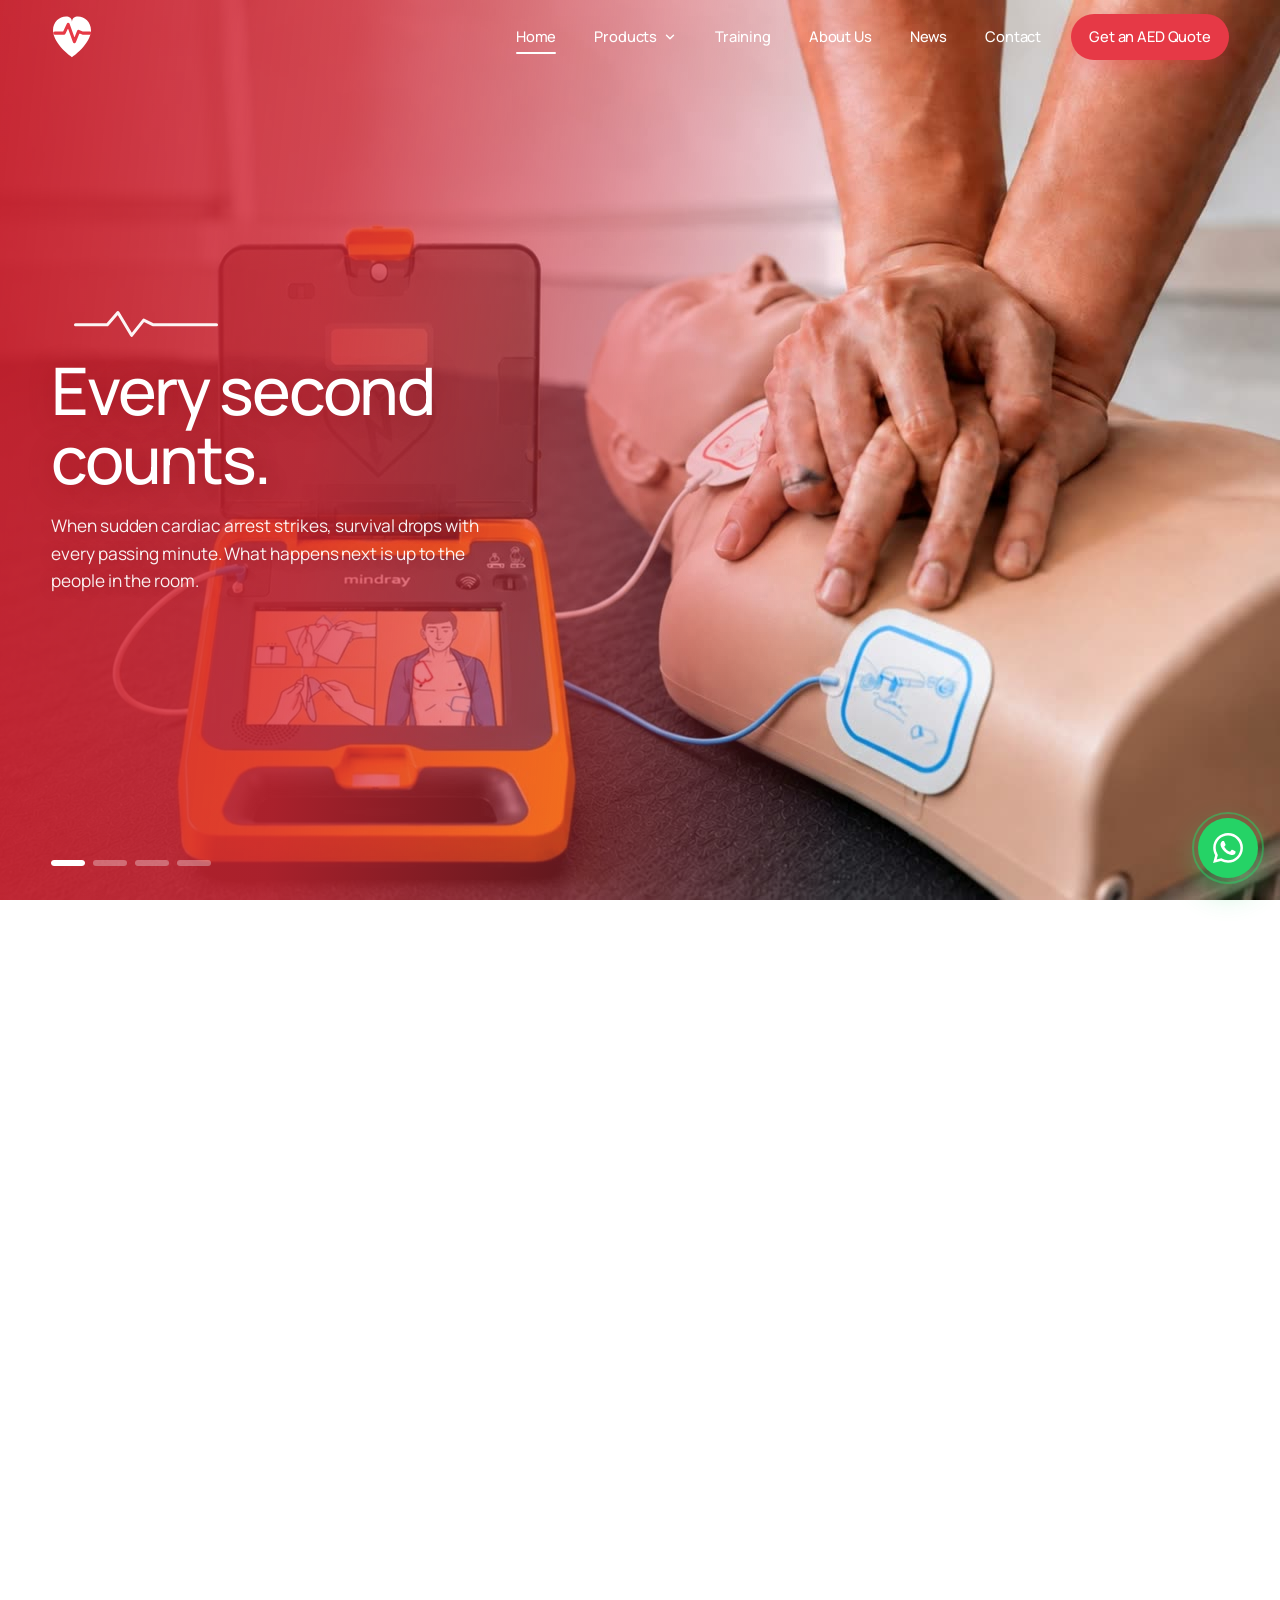
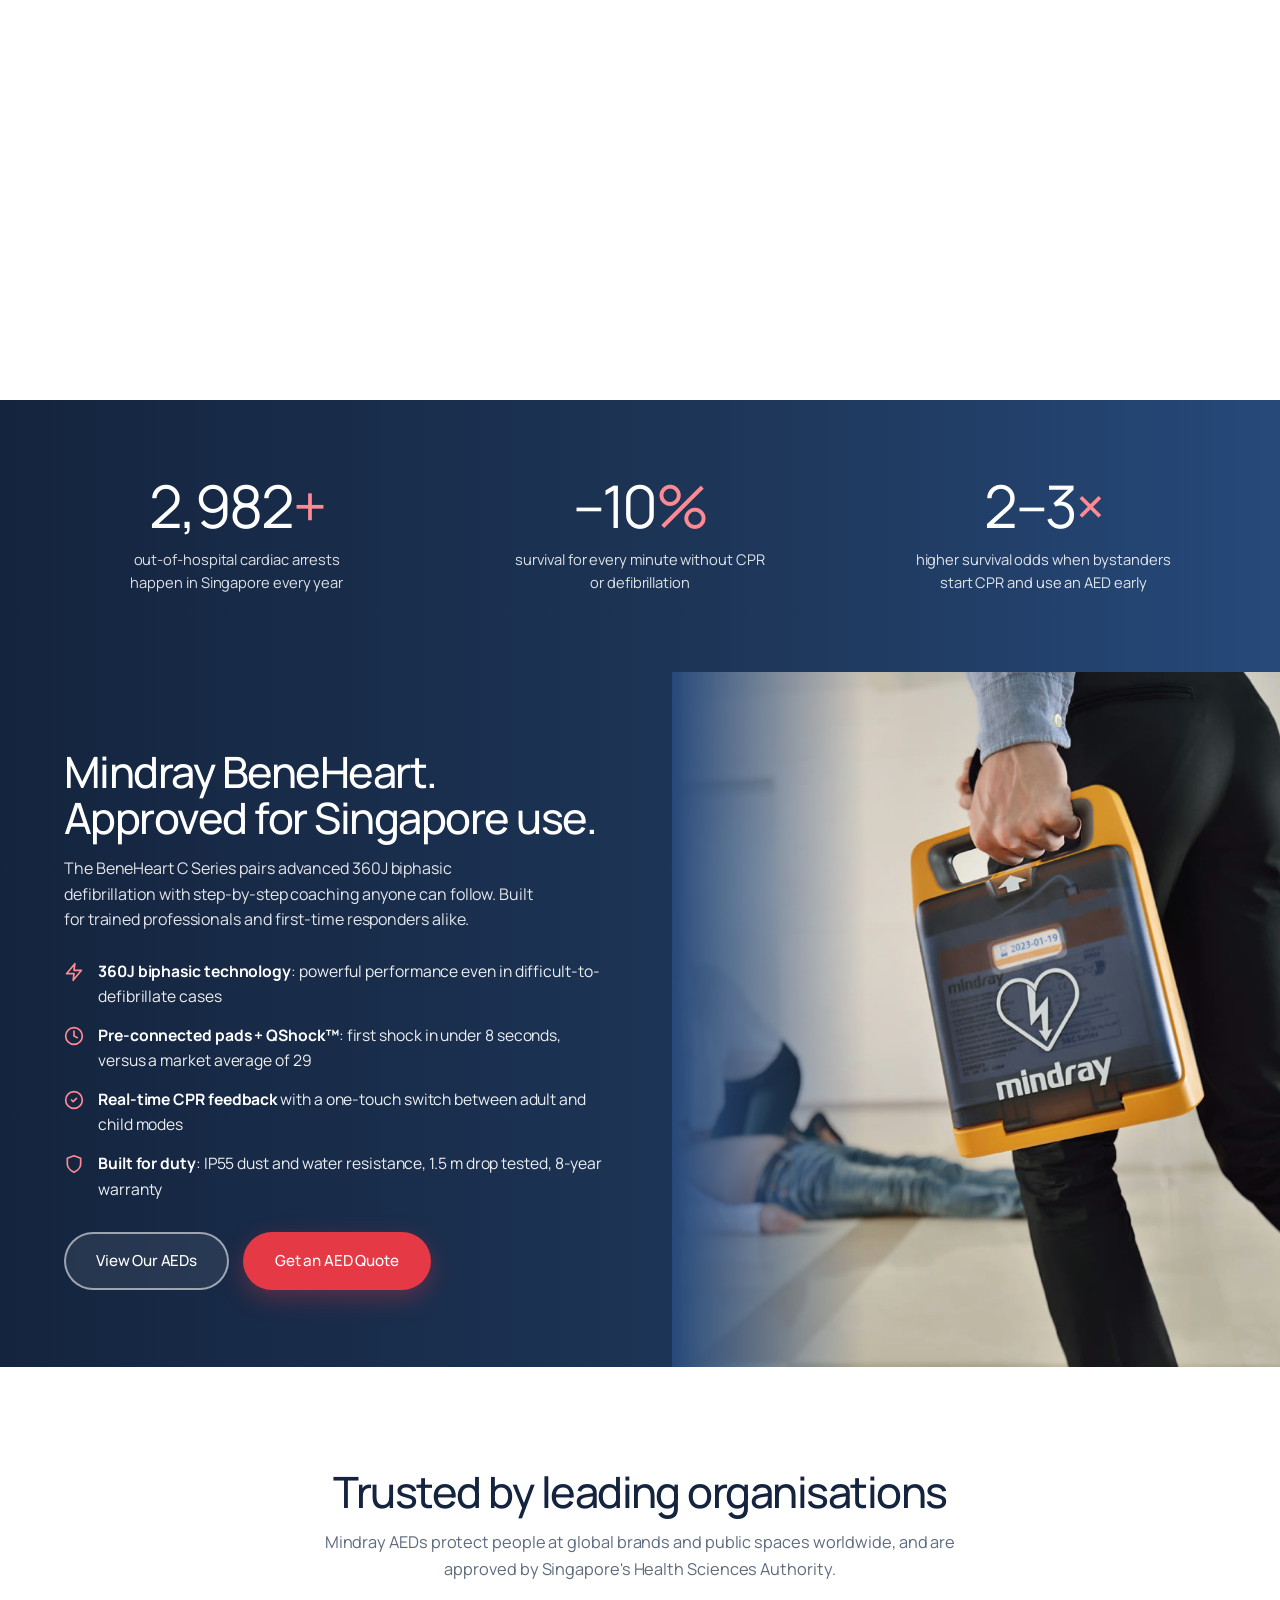
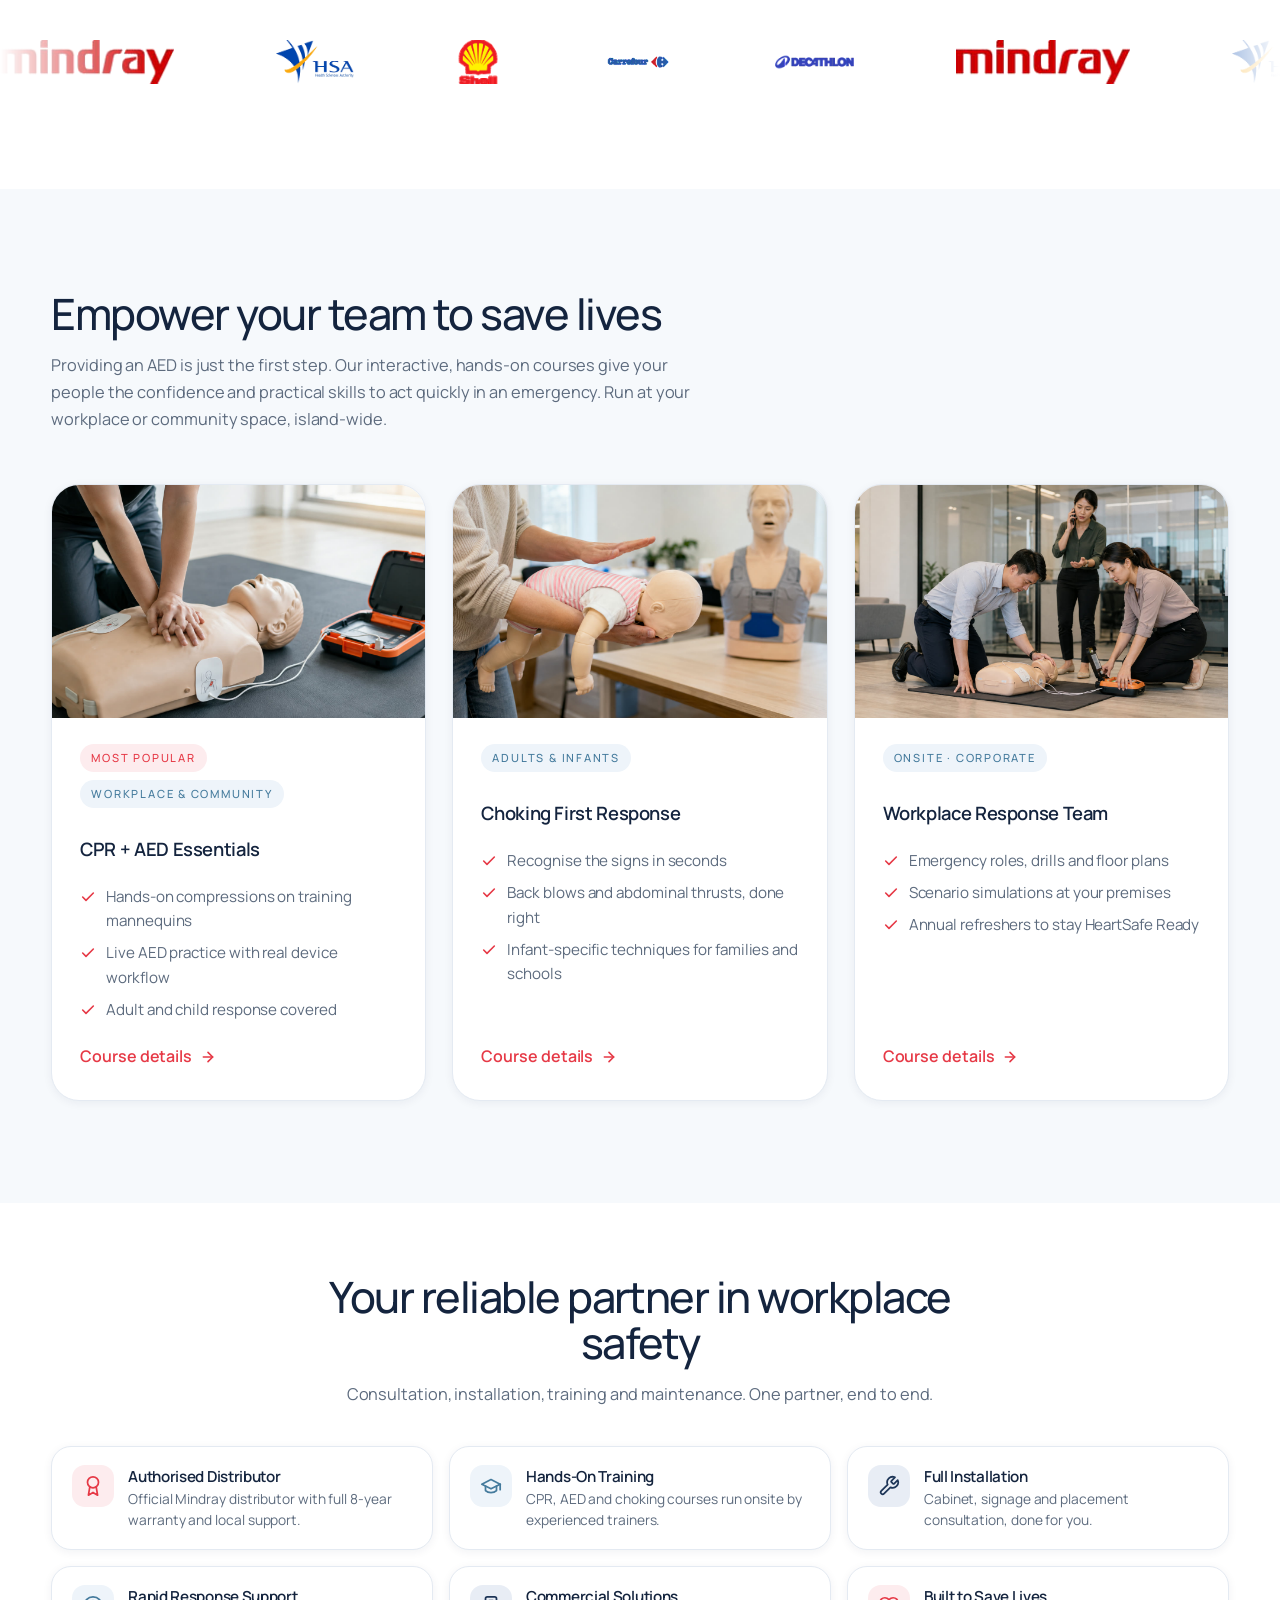
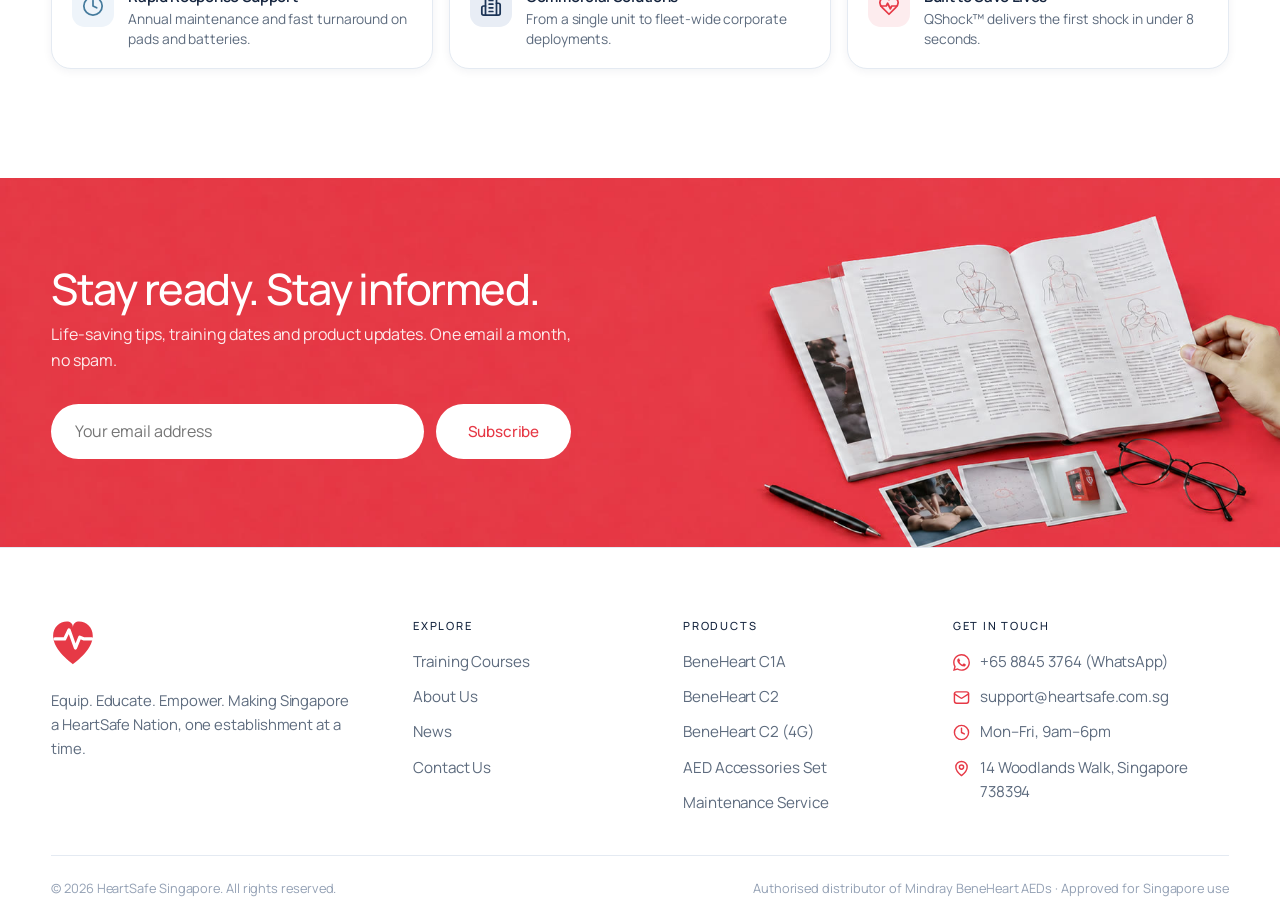
==== commit fa59f49f: "Fix: Products dropdown items were white-on-white over hero headers Co-Authored-By: Claude Fable 5.1 " ====
--- a/index.html
+++ b/index.html
@@ -33,7 +33,7 @@
 body.pl-lock{overflow:hidden}
 @media (prefers-reduced-motion:reduce){#preloader{display:none}}
 </style>
-<link rel="stylesheet" href="assets/css/style.css?v=c00b1cdf">
+<link rel="stylesheet" href="assets/css/style.css?v=ef0ecd96">
 <script type="application/ld+json">
 {
   "@context": "https://schema.org",
@@ -402,7 +402,7 @@
   <svg width="30" height="30" viewBox="0 0 24 24" fill="currentColor"><path d="M17.472 14.382c-.297-.149-1.758-.867-2.03-.967-.273-.099-.471-.148-.67.15-.197.297-.767.966-.94 1.164-.173.199-.347.223-.644.075-.297-.15-1.255-.463-2.39-1.475-.883-.788-1.48-1.761-1.653-2.059-.173-.297-.018-.458.13-.606.134-.133.297-.347.446-.52.149-.174.198-.298.298-.497.099-.198.05-.371-.025-.52-.075-.149-.669-1.612-.916-2.207-.242-.579-.487-.5-.669-.51-.173-.008-.371-.01-.57-.01-.198 0-.52.074-.792.372-.272.297-1.04 1.016-1.04 2.479 0 1.462 1.065 2.875 1.213 3.074.149.198 2.096 3.2 5.077 4.487.709.306 1.262.489 1.694.625.712.227 1.36.195 1.871.118.571-.085 1.758-.719 2.006-1.413.248-.694.248-1.289.173-1.413-.074-.124-.272-.198-.57-.347m-5.421 7.403h-.004a9.87 9.87 0 0 1-5.031-1.378l-.361-.214-3.741.982.998-3.648-.235-.374a9.86 9.86 0 0 1-1.51-5.26c.001-5.45 4.436-9.884 9.888-9.884 2.64 0 5.122 1.03 6.988 2.898a9.825 9.825 0 0 1 2.893 6.994c-.003 5.45-4.437 9.884-9.885 9.884m8.413-18.297A11.815 11.815 0 0 0 12.05 0C5.495 0 .16 5.335.157 11.892c0 2.096.547 4.142 1.588 5.945L.057 24l6.305-1.654a11.882 11.882 0 0 0 5.683 1.448h.005c6.554 0 11.89-5.335 11.893-11.893a11.821 11.821 0 0 0-3.48-8.413Z"/></svg>
 </a>
 
-<script src="assets/js/main.js?v=c00b1cdf"></script>
-<script src="assets/js/hero.js?v=c00b1cdf"></script>
+<script src="assets/js/main.js?v=ef0ecd96"></script>
+<script src="assets/js/hero.js?v=ef0ecd96"></script>
 </body>
 </html>
--- a/assets/css/style.css
+++ b/assets/css/style.css
@@ -1151,3 +1151,13 @@
   .nav.nav--onhero:not(.scrolled) .nav__links > a:not(.btn):hover{color:var(--red)}
   .nav__links > a:not(.btn)::after,.nav__drop > a::after{left:18px;right:auto;width:28px}
 }
+
+
+/* ============================================================
+   v22: dropdown items stay dark on the white panel even while the
+   header floats white over a hero (the on-hero rule reached into it)
+   ============================================================ */
+.nav.nav--onhero:not(.scrolled) .nav__links .nav__dropmenu a{color:var(--navy-deep);background:transparent}
+.nav.nav--onhero:not(.scrolled) .nav__links .nav__dropmenu a:hover{color:var(--red);background:var(--red-soft)}
+.nav .nav__links .nav__dropmenu a{border-radius:12px}
+.nav .nav__links .nav__dropmenu a::after{display:none}
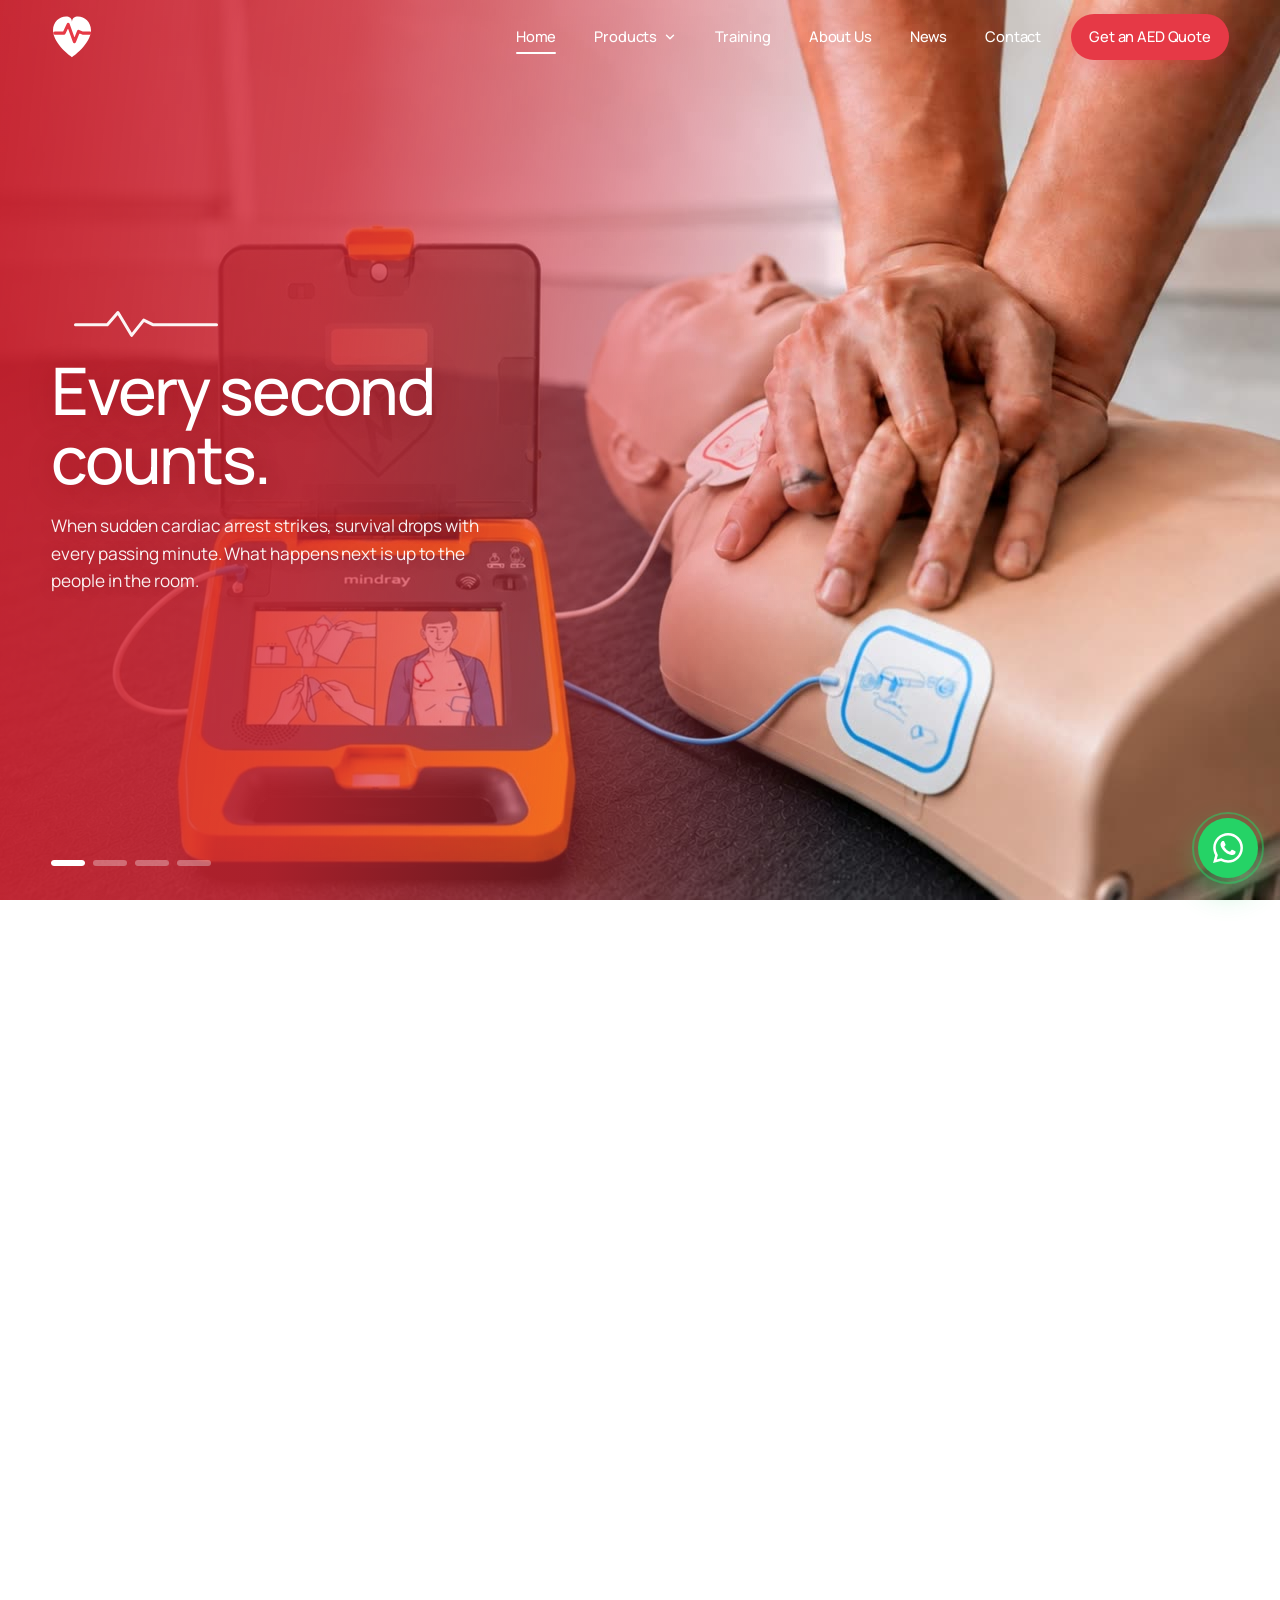
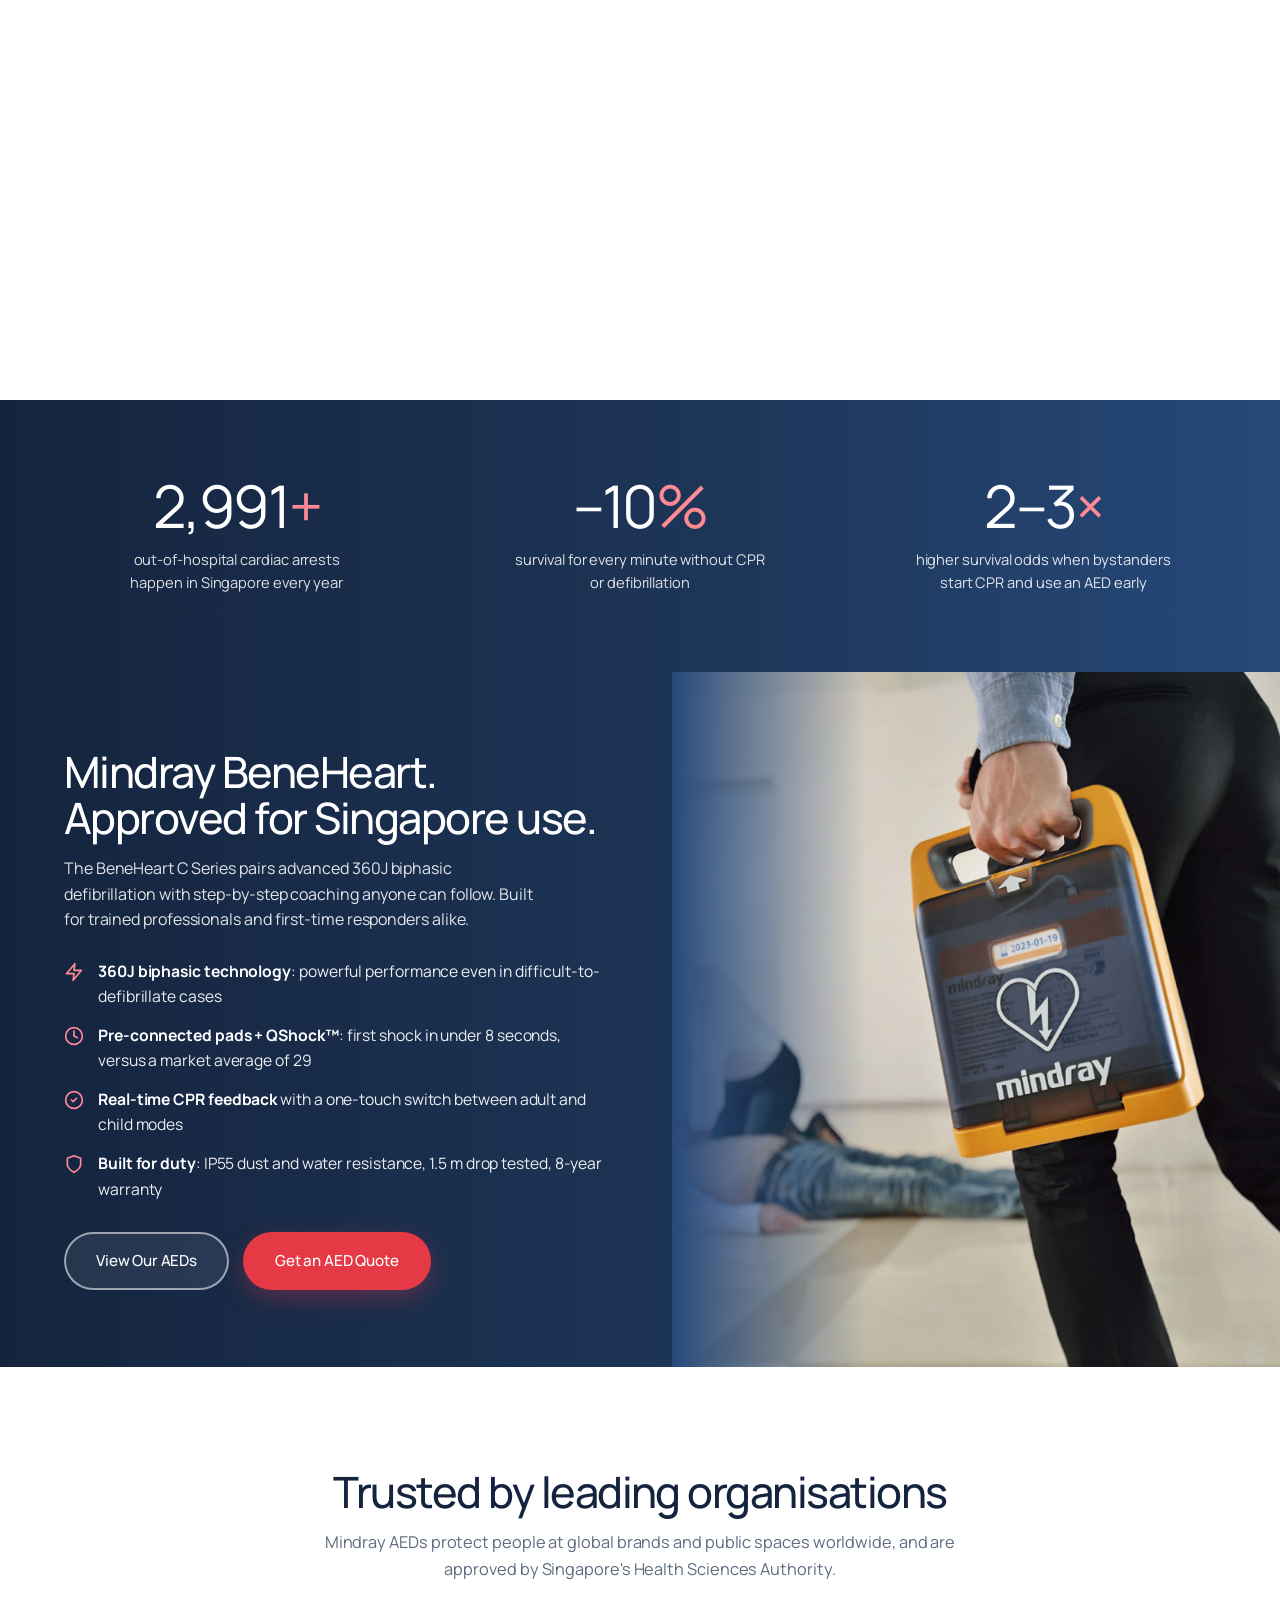
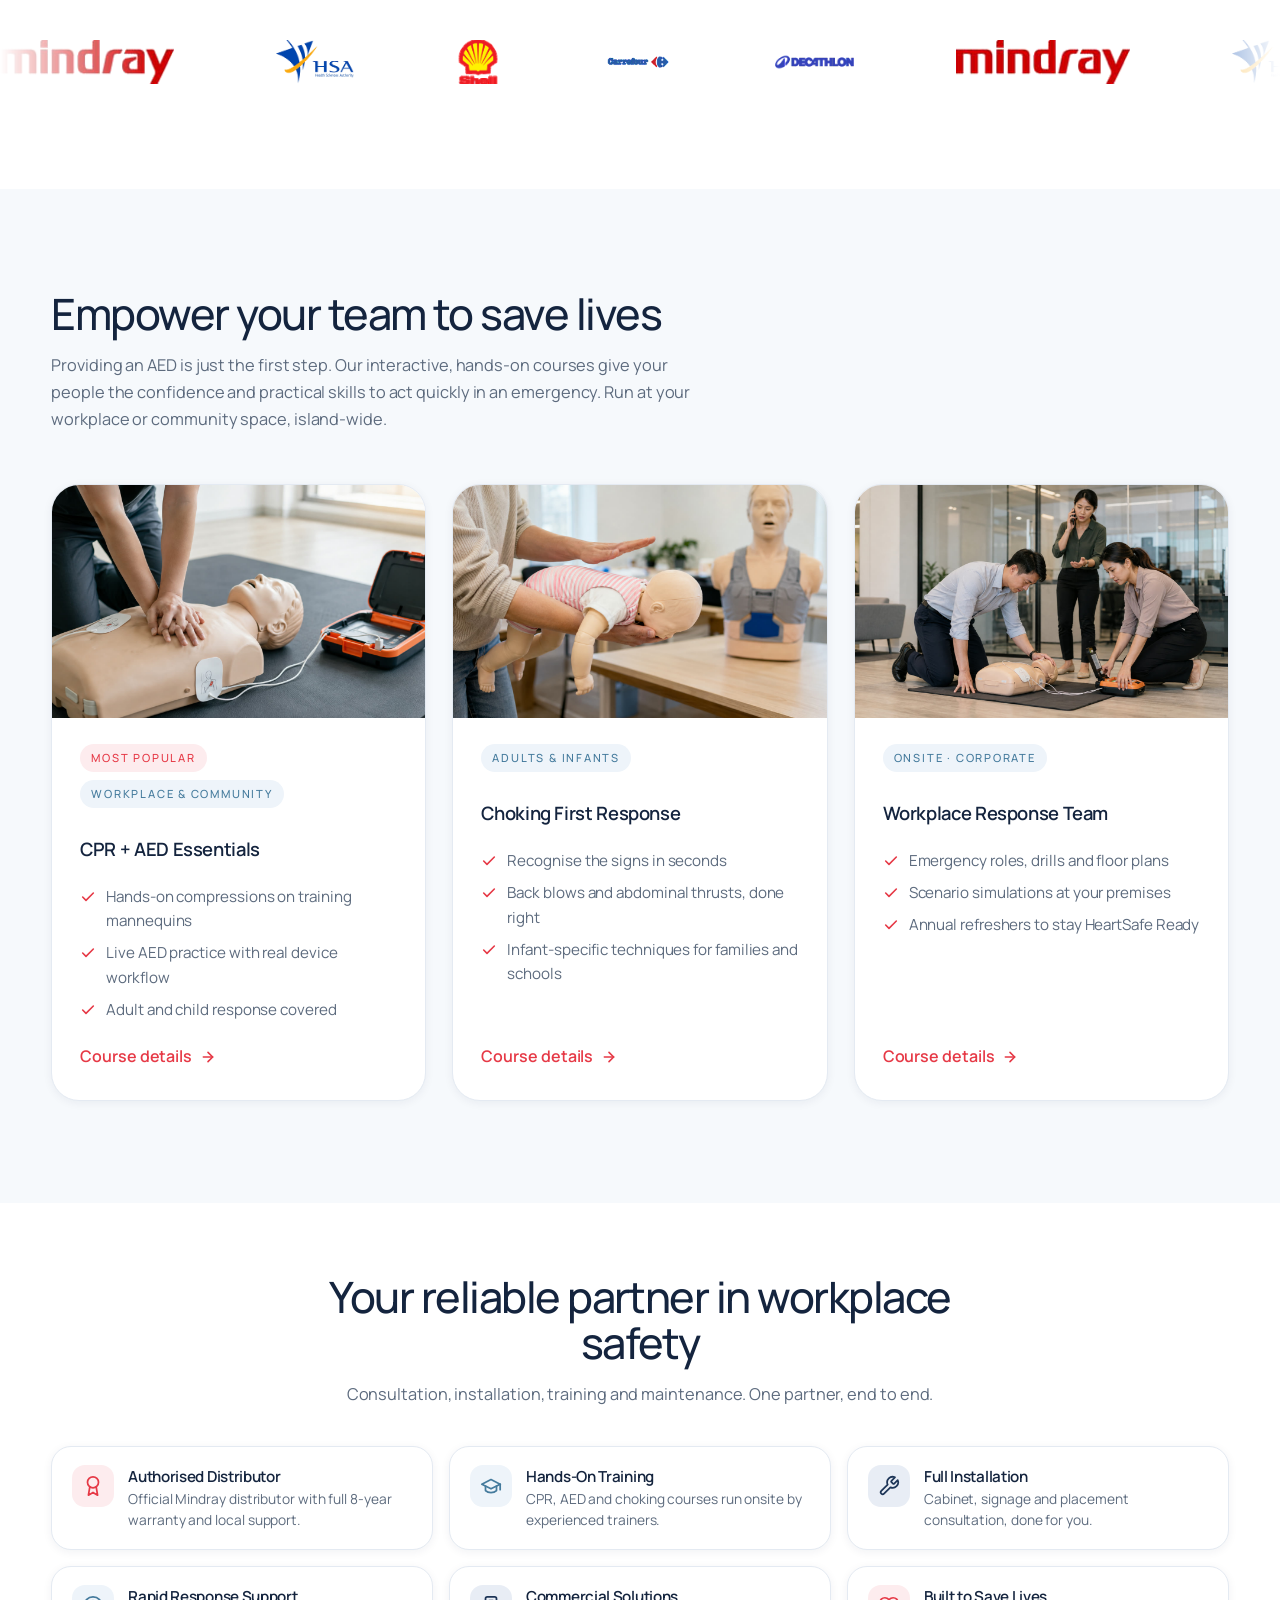
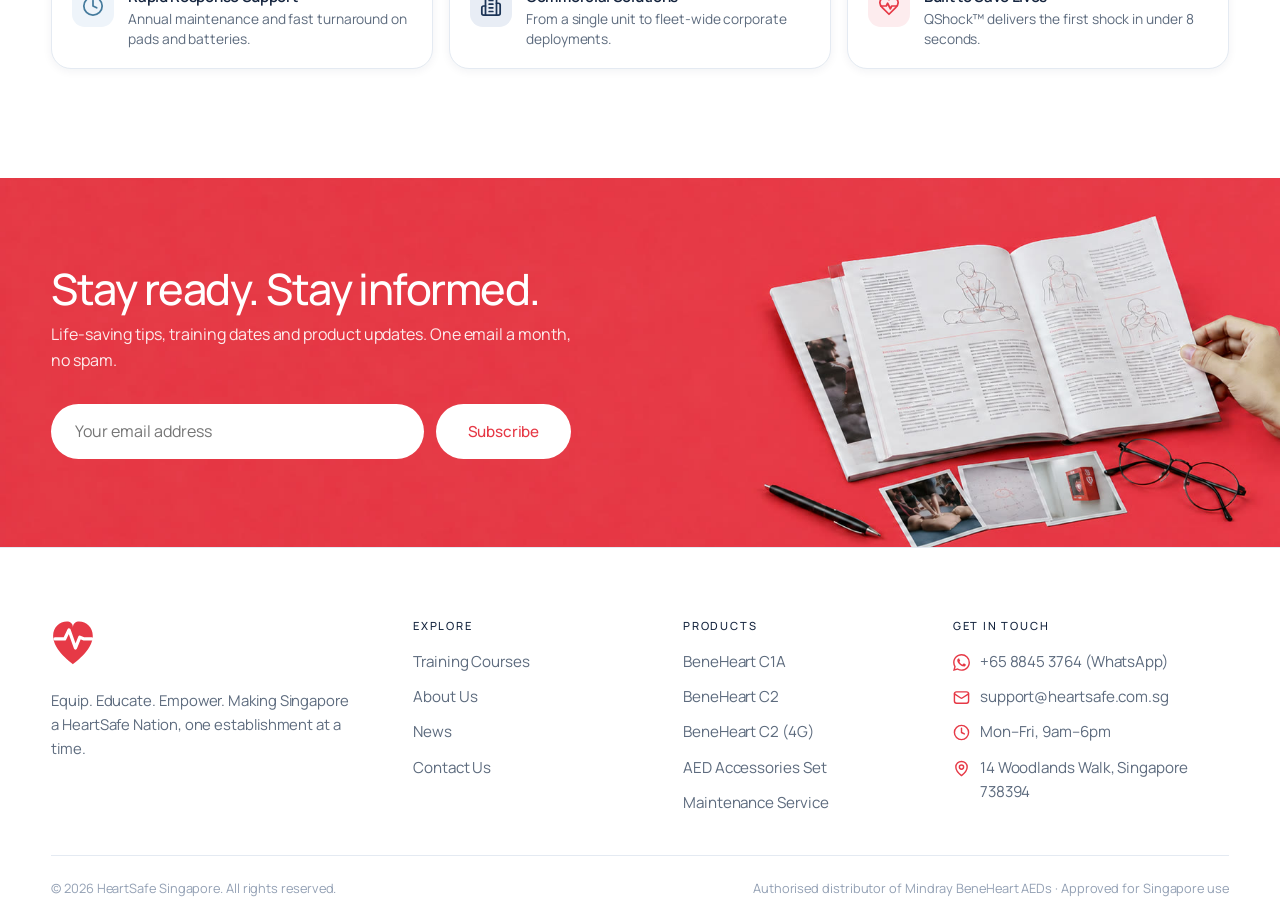
==== commit 6a81f456: "Hero: slow dissolve between beats, slower compressions, pump on scroll back to first beat Replaces t" ====
--- a/index.html
+++ b/index.html
@@ -33,7 +33,7 @@
 body.pl-lock{overflow:hidden}
 @media (prefers-reduced-motion:reduce){#preloader{display:none}}
 </style>
-<link rel="stylesheet" href="assets/css/style.css?v=ef0ecd96">
+<link rel="stylesheet" href="assets/css/style.css?v=d0fbb010">
 <script type="application/ld+json">
 {
   "@context": "https://schema.org",
@@ -402,7 +402,7 @@
   <svg width="30" height="30" viewBox="0 0 24 24" fill="currentColor"><path d="M17.472 14.382c-.297-.149-1.758-.867-2.03-.967-.273-.099-.471-.148-.67.15-.197.297-.767.966-.94 1.164-.173.199-.347.223-.644.075-.297-.15-1.255-.463-2.39-1.475-.883-.788-1.48-1.761-1.653-2.059-.173-.297-.018-.458.13-.606.134-.133.297-.347.446-.52.149-.174.198-.298.298-.497.099-.198.05-.371-.025-.52-.075-.149-.669-1.612-.916-2.207-.242-.579-.487-.5-.669-.51-.173-.008-.371-.01-.57-.01-.198 0-.52.074-.792.372-.272.297-1.04 1.016-1.04 2.479 0 1.462 1.065 2.875 1.213 3.074.149.198 2.096 3.2 5.077 4.487.709.306 1.262.489 1.694.625.712.227 1.36.195 1.871.118.571-.085 1.758-.719 2.006-1.413.248-.694.248-1.289.173-1.413-.074-.124-.272-.198-.57-.347m-5.421 7.403h-.004a9.87 9.87 0 0 1-5.031-1.378l-.361-.214-3.741.982.998-3.648-.235-.374a9.86 9.86 0 0 1-1.51-5.26c.001-5.45 4.436-9.884 9.888-9.884 2.64 0 5.122 1.03 6.988 2.898a9.825 9.825 0 0 1 2.893 6.994c-.003 5.45-4.437 9.884-9.885 9.884m8.413-18.297A11.815 11.815 0 0 0 12.05 0C5.495 0 .16 5.335.157 11.892c0 2.096.547 4.142 1.588 5.945L.057 24l6.305-1.654a11.882 11.882 0 0 0 5.683 1.448h.005c6.554 0 11.89-5.335 11.893-11.893a11.821 11.821 0 0 0-3.48-8.413Z"/></svg>
 </a>
 
-<script src="assets/js/main.js?v=ef0ecd96"></script>
-<script src="assets/js/hero.js?v=ef0ecd96"></script>
+<script src="assets/js/main.js?v=d0fbb010"></script>
+<script src="assets/js/hero.js?v=d0fbb010"></script>
 </body>
 </html>
--- a/assets/css/style.css
+++ b/assets/css/style.css
@@ -1161,3 +1161,6 @@
 .nav.nav--onhero:not(.scrolled) .nav__links .nav__dropmenu a:hover{color:var(--red);background:var(--red-soft)}
 .nav .nav__links .nav__dropmenu a{border-radius:12px}
 .nav .nav__links .nav__dropmenu a::after{display:none}
+
+/* v23: slow dissolve between hero clips instead of a cut */
+.hero-clip{transition:opacity .62s cubic-bezier(.4,0,.2,1)}
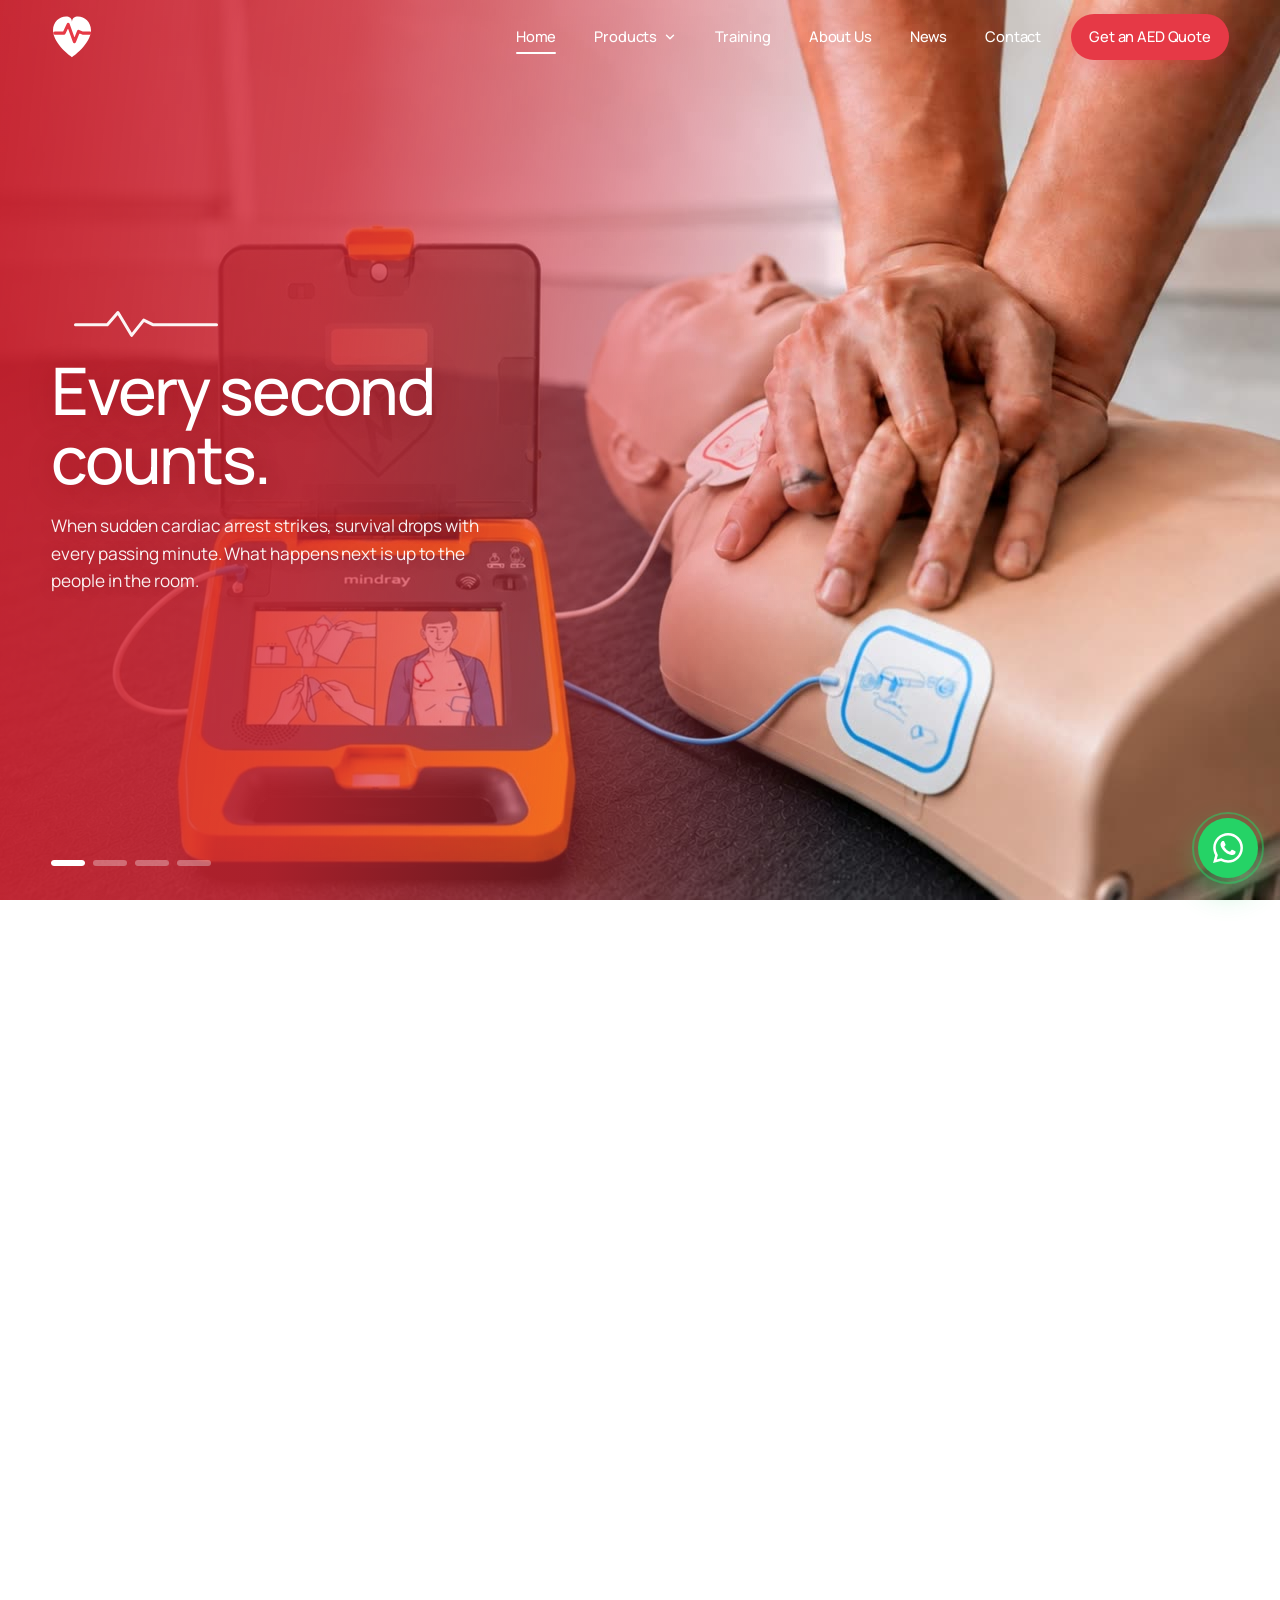
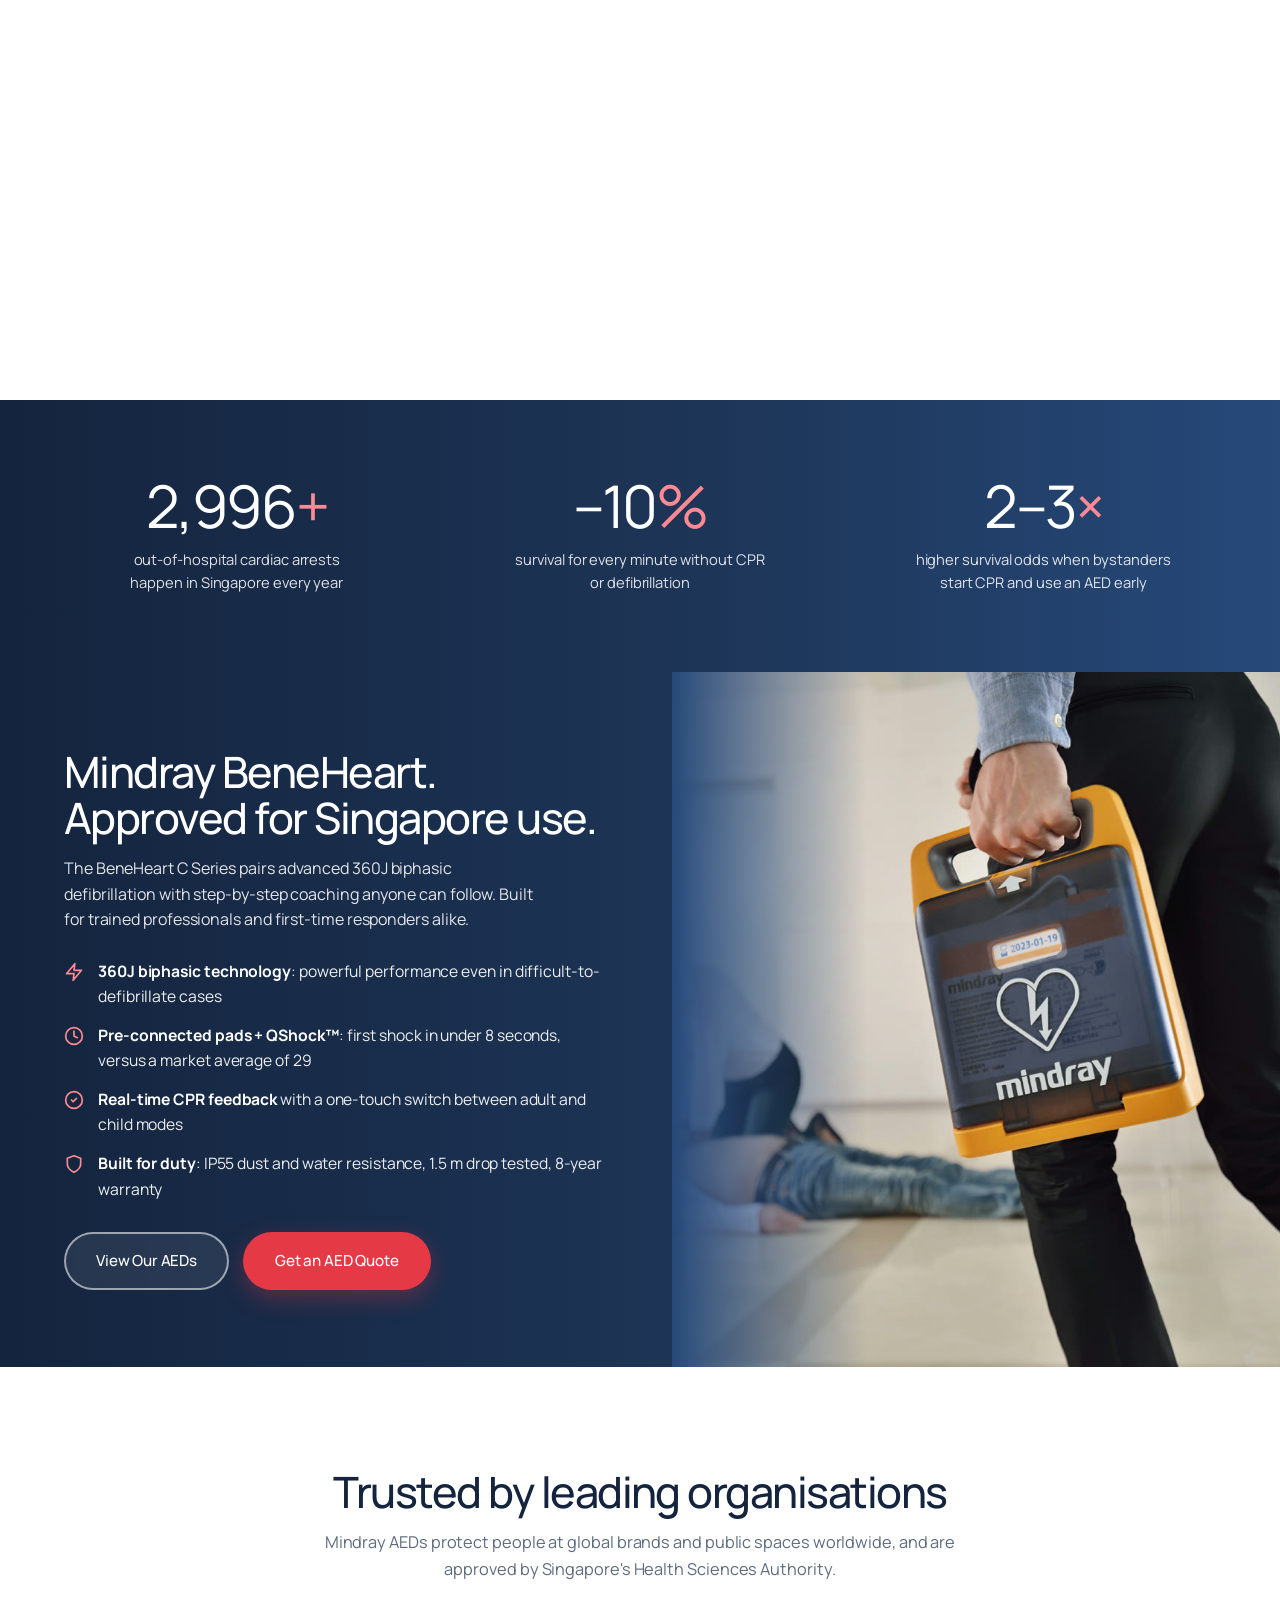
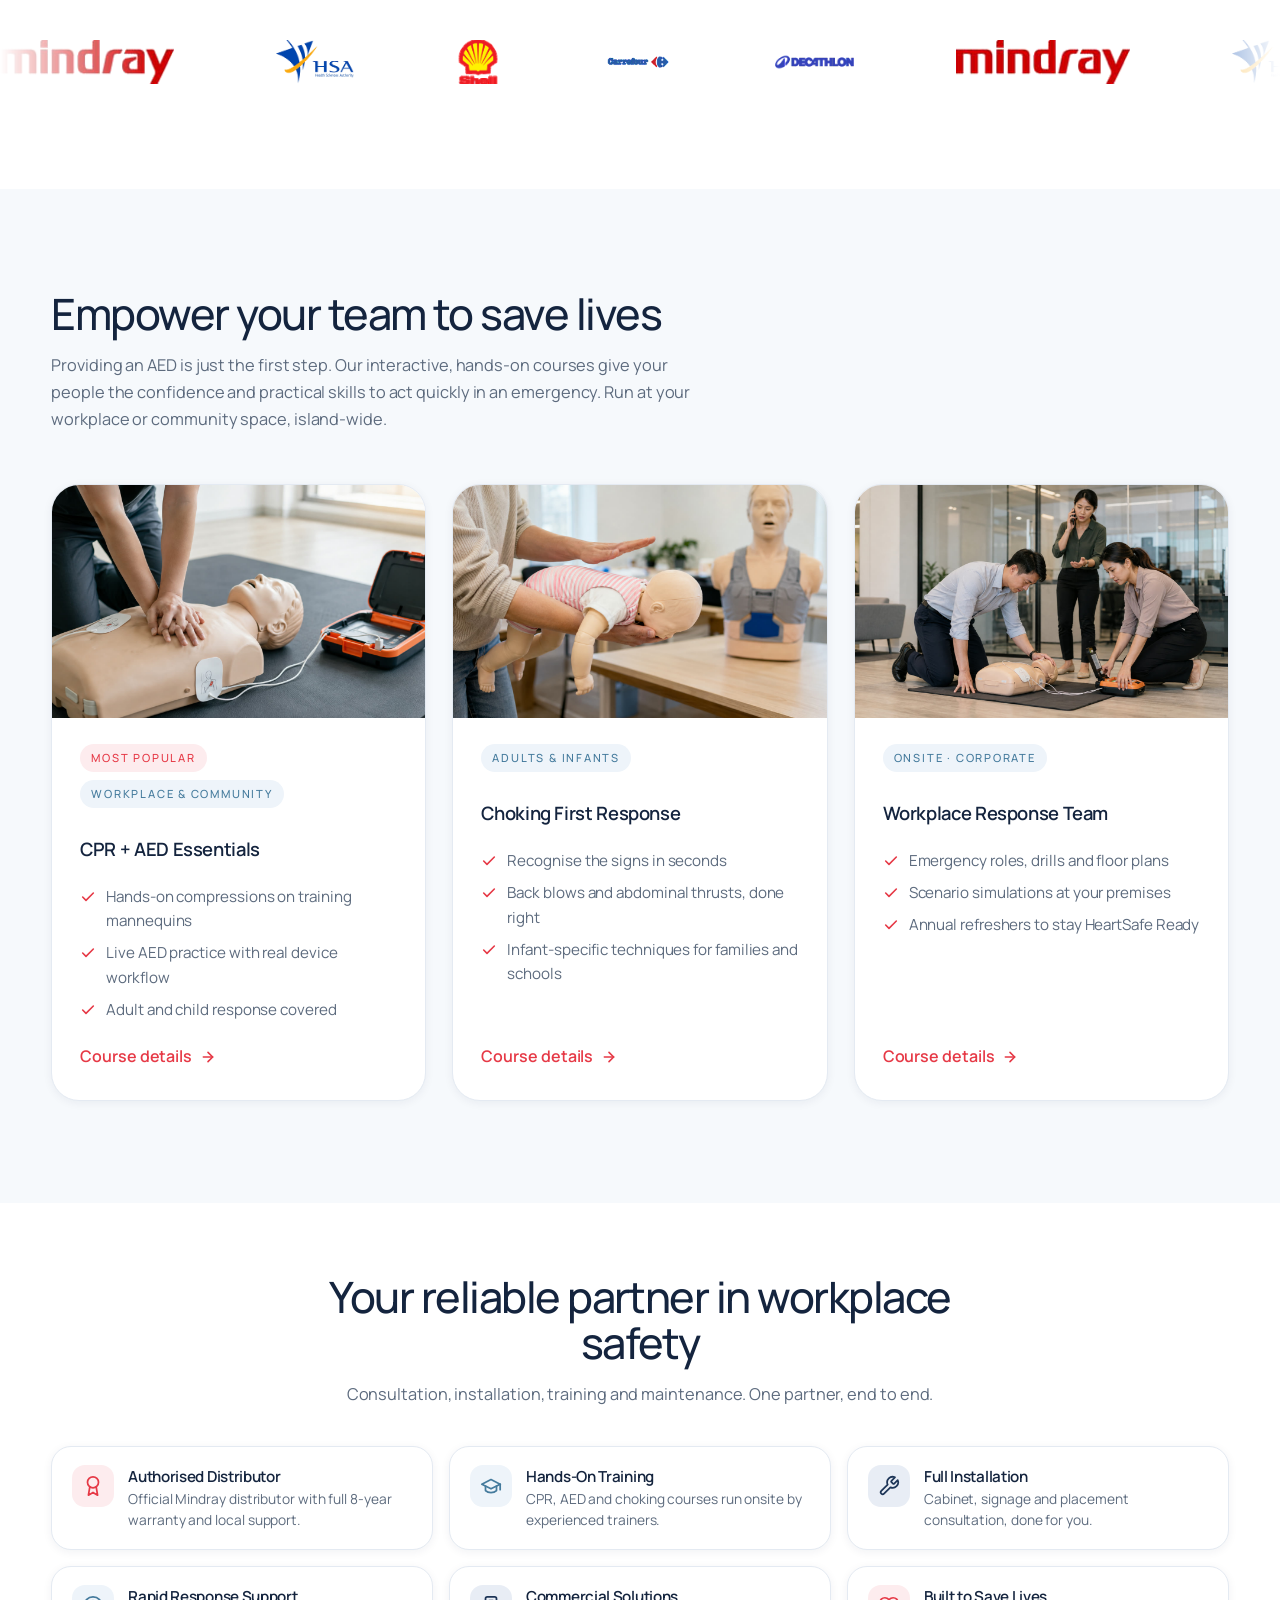
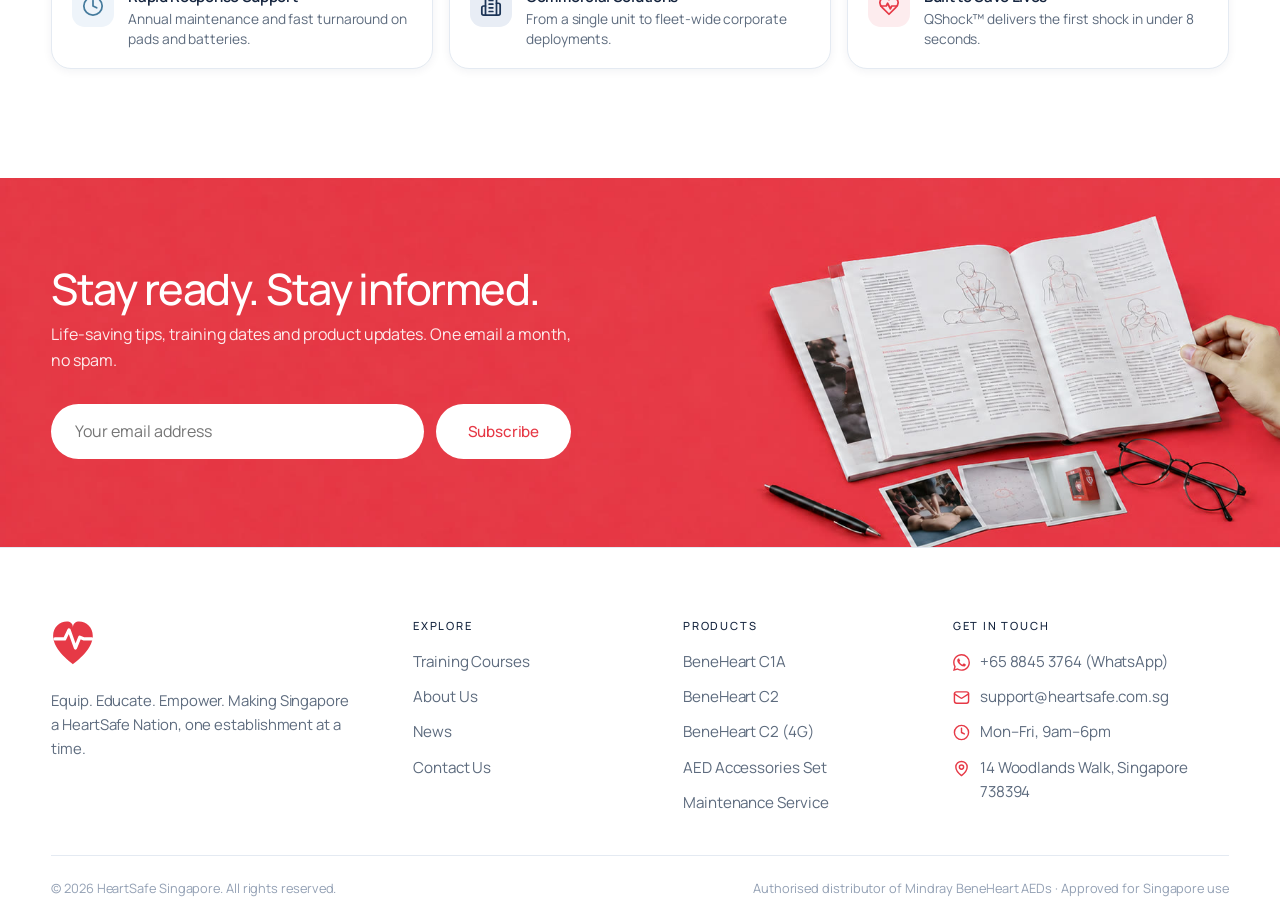
==== commit 18230378: "Hero: on-screen clip pumps in place, scene dissolves only after the compression The visible clip is " ====
--- a/index.html
+++ b/index.html
@@ -33,7 +33,7 @@
 body.pl-lock{overflow:hidden}
 @media (prefers-reduced-motion:reduce){#preloader{display:none}}
 </style>
-<link rel="stylesheet" href="assets/css/style.css?v=d0fbb010">
+<link rel="stylesheet" href="assets/css/style.css?v=c21b01b9">
 <script type="application/ld+json">
 {
   "@context": "https://schema.org",
@@ -402,7 +402,7 @@
   <svg width="30" height="30" viewBox="0 0 24 24" fill="currentColor"><path d="M17.472 14.382c-.297-.149-1.758-.867-2.03-.967-.273-.099-.471-.148-.67.15-.197.297-.767.966-.94 1.164-.173.199-.347.223-.644.075-.297-.15-1.255-.463-2.39-1.475-.883-.788-1.48-1.761-1.653-2.059-.173-.297-.018-.458.13-.606.134-.133.297-.347.446-.52.149-.174.198-.298.298-.497.099-.198.05-.371-.025-.52-.075-.149-.669-1.612-.916-2.207-.242-.579-.487-.5-.669-.51-.173-.008-.371-.01-.57-.01-.198 0-.52.074-.792.372-.272.297-1.04 1.016-1.04 2.479 0 1.462 1.065 2.875 1.213 3.074.149.198 2.096 3.2 5.077 4.487.709.306 1.262.489 1.694.625.712.227 1.36.195 1.871.118.571-.085 1.758-.719 2.006-1.413.248-.694.248-1.289.173-1.413-.074-.124-.272-.198-.57-.347m-5.421 7.403h-.004a9.87 9.87 0 0 1-5.031-1.378l-.361-.214-3.741.982.998-3.648-.235-.374a9.86 9.86 0 0 1-1.51-5.26c.001-5.45 4.436-9.884 9.888-9.884 2.64 0 5.122 1.03 6.988 2.898a9.825 9.825 0 0 1 2.893 6.994c-.003 5.45-4.437 9.884-9.885 9.884m8.413-18.297A11.815 11.815 0 0 0 12.05 0C5.495 0 .16 5.335.157 11.892c0 2.096.547 4.142 1.588 5.945L.057 24l6.305-1.654a11.882 11.882 0 0 0 5.683 1.448h.005c6.554 0 11.89-5.335 11.893-11.893a11.821 11.821 0 0 0-3.48-8.413Z"/></svg>
 </a>
 
-<script src="assets/js/main.js?v=d0fbb010"></script>
-<script src="assets/js/hero.js?v=d0fbb010"></script>
+<script src="assets/js/main.js?v=c21b01b9"></script>
+<script src="assets/js/hero.js?v=c21b01b9"></script>
 </body>
 </html>
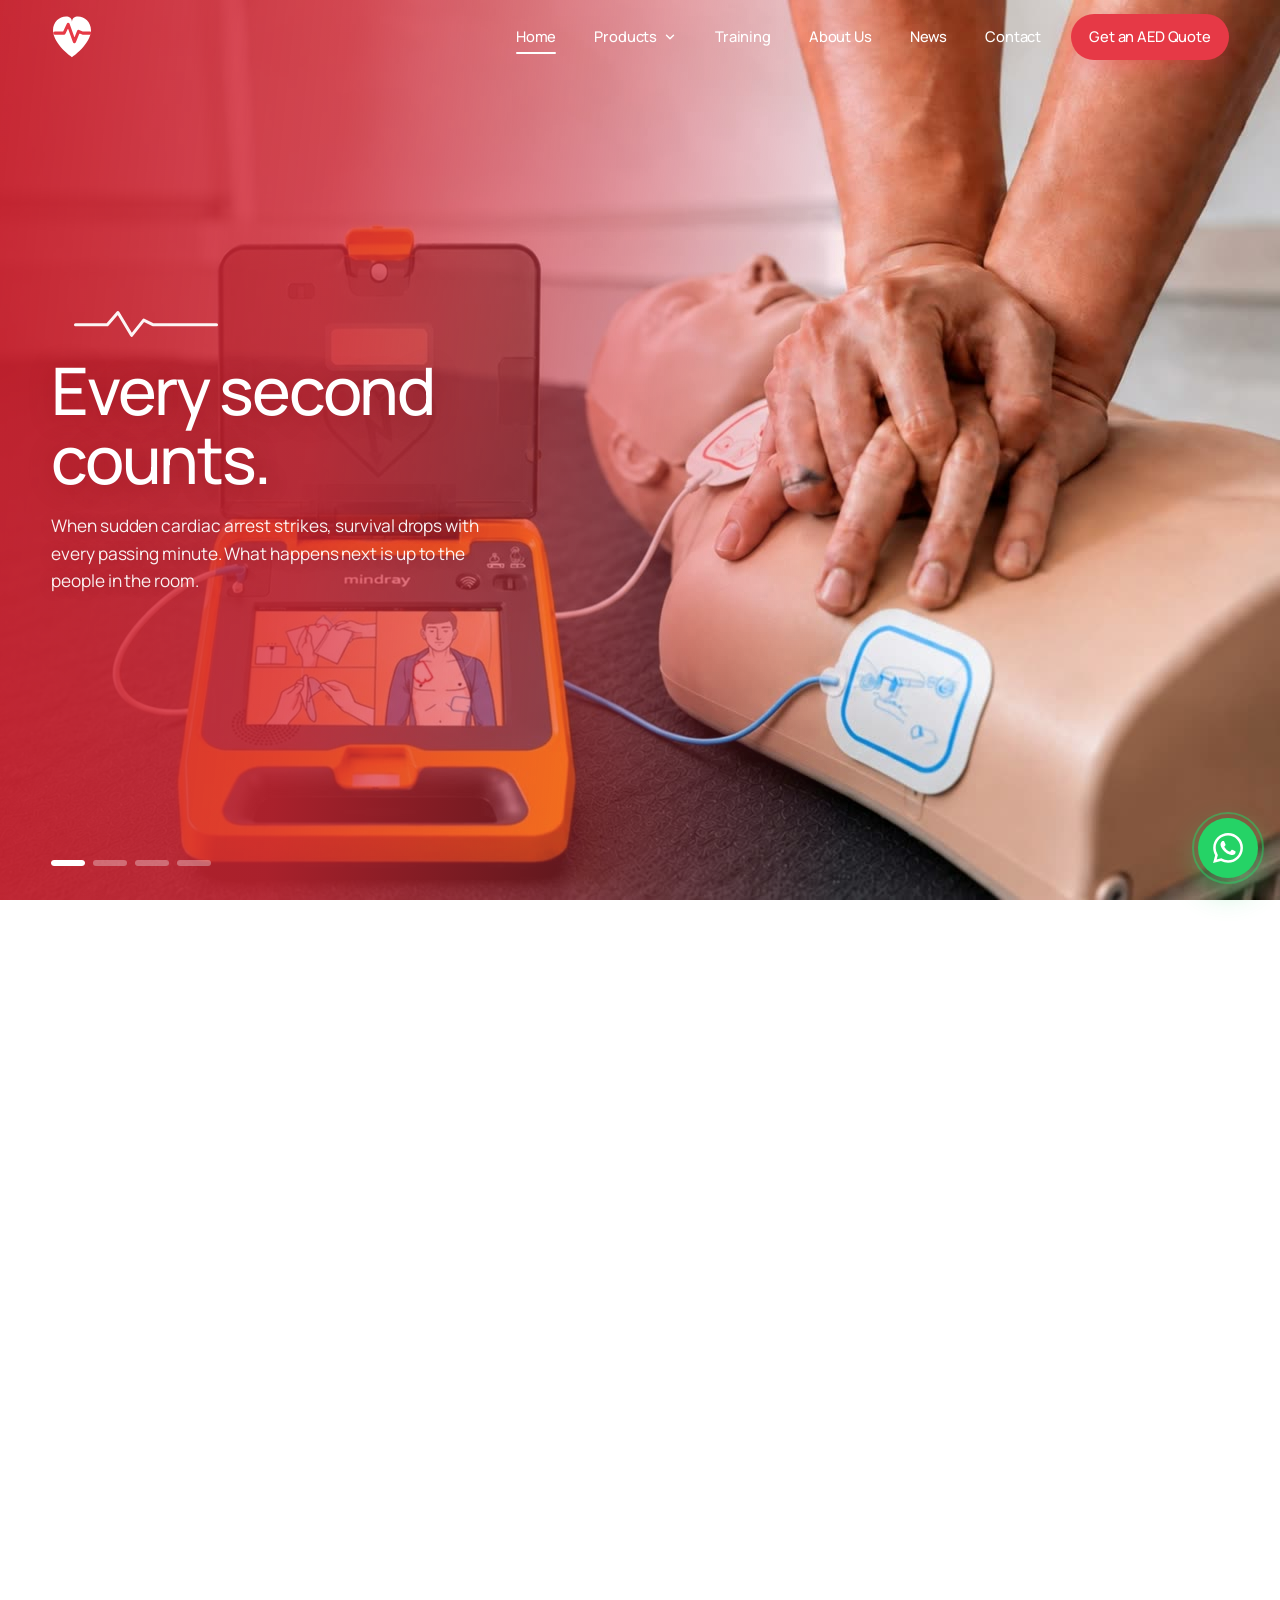
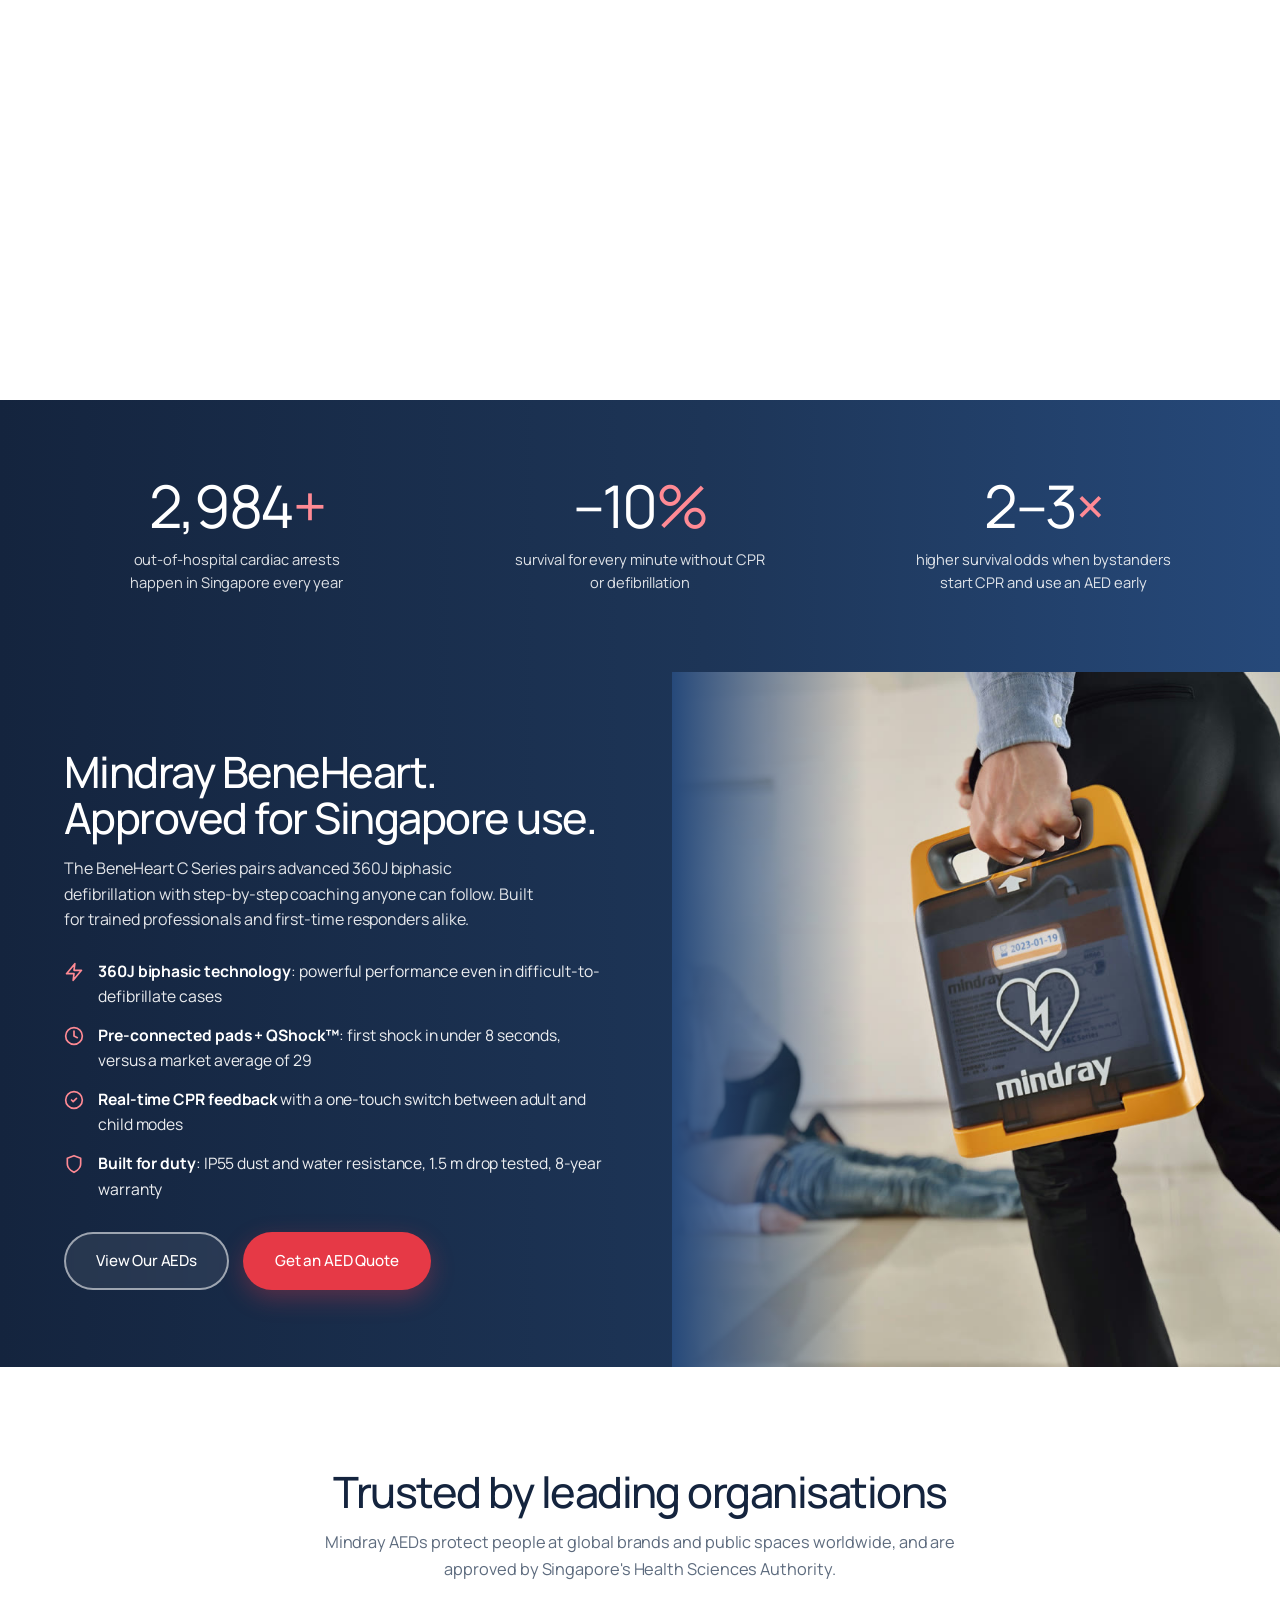
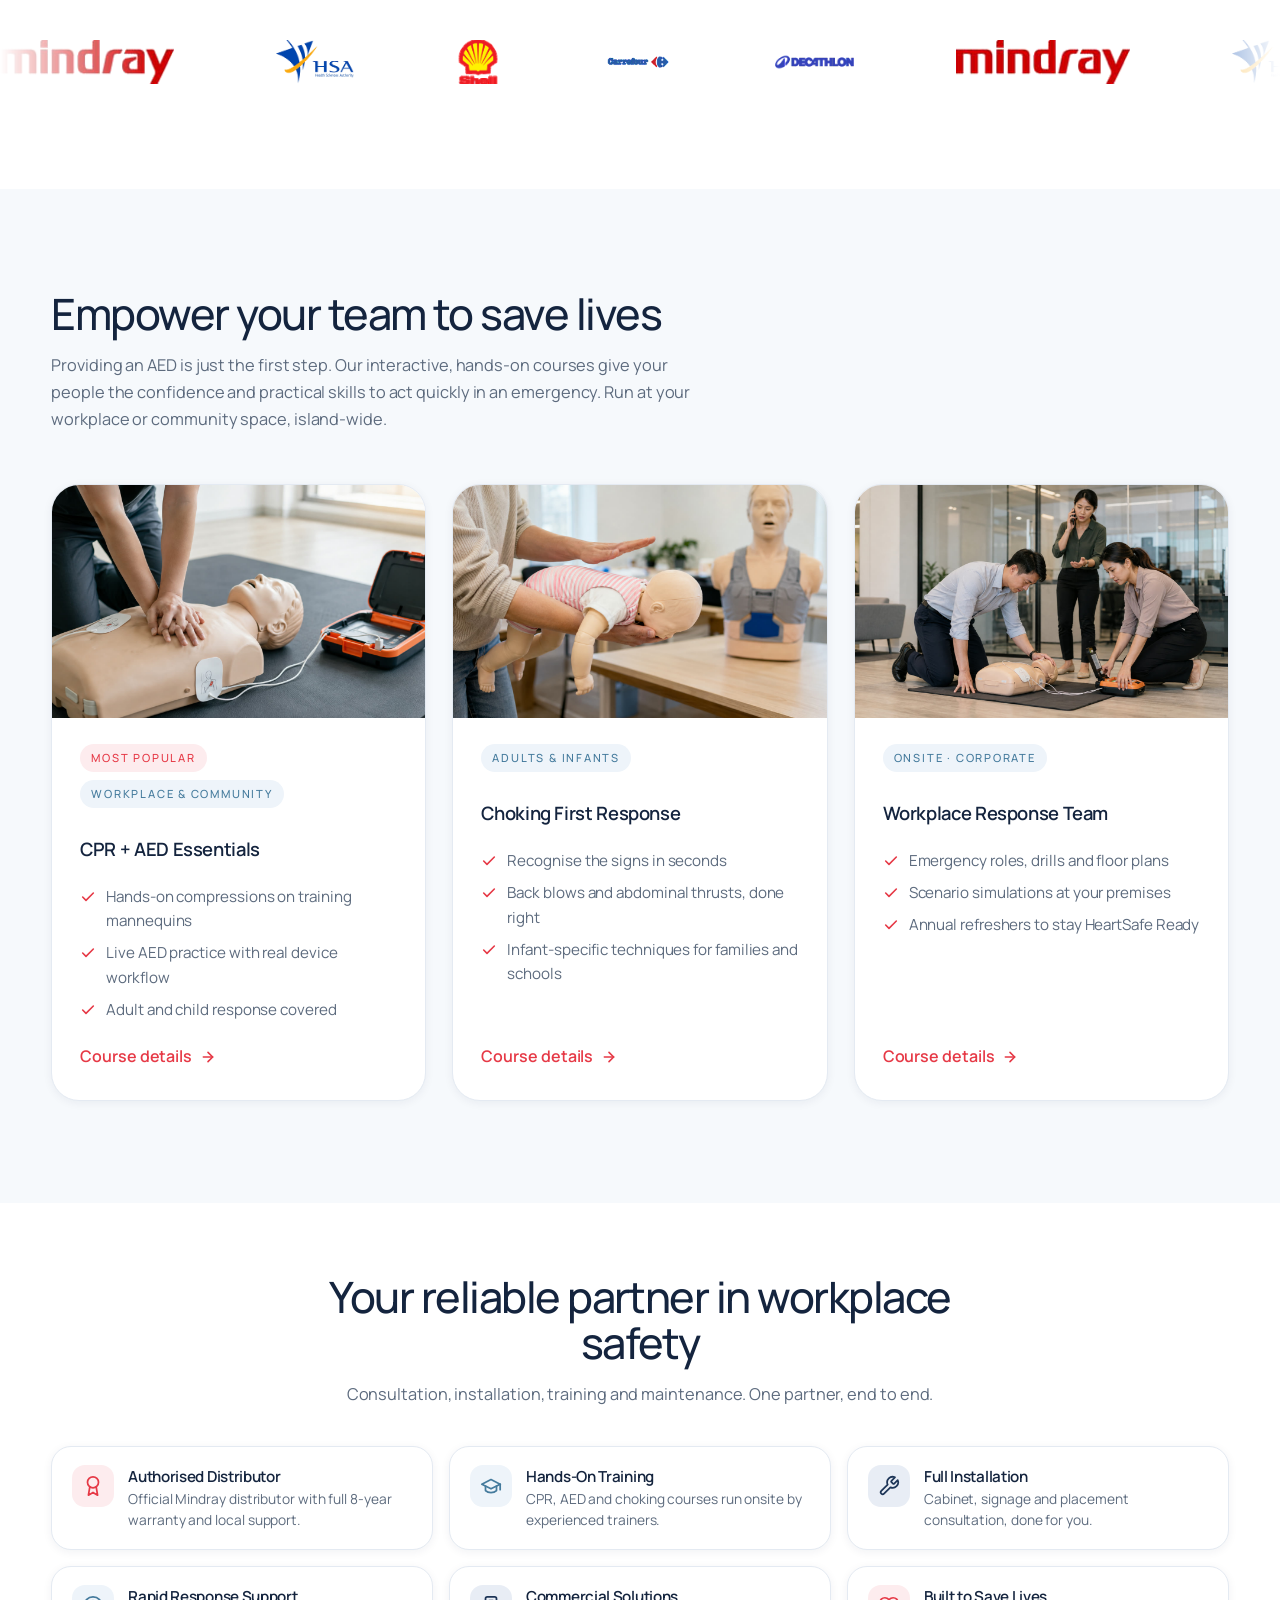
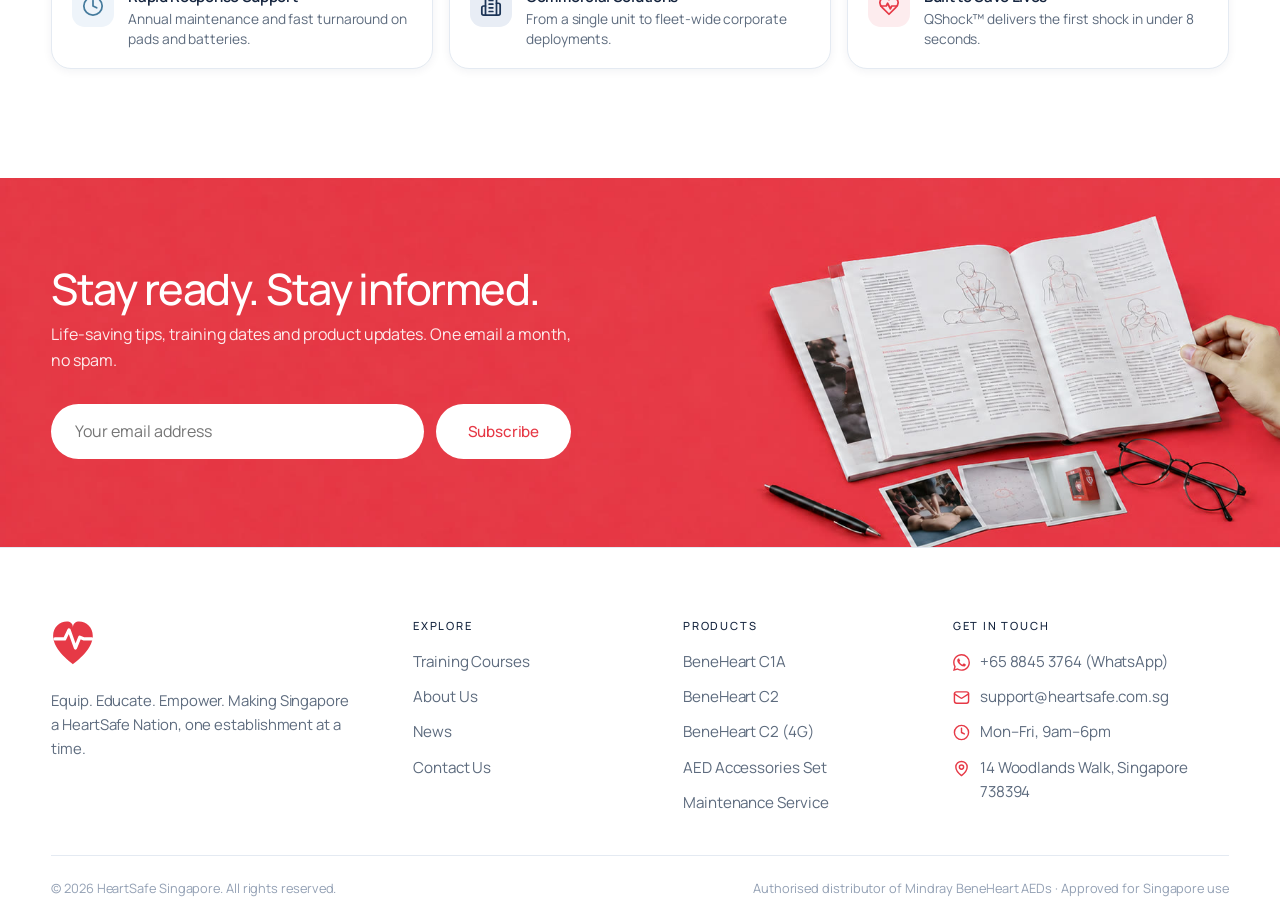
==== commit a9c519f2: "Hero clips re-cut as full rest-to-rest compressions; per-clip speed; settle fallback Each source tak" ====
--- a/index.html
+++ b/index.html
@@ -33,7 +33,7 @@
 body.pl-lock{overflow:hidden}
 @media (prefers-reduced-motion:reduce){#preloader{display:none}}
 </style>
-<link rel="stylesheet" href="assets/css/style.css?v=c21b01b9">
+<link rel="stylesheet" href="assets/css/style.css?v=ad229c6e">
 <script type="application/ld+json">
 {
   "@context": "https://schema.org",
@@ -106,13 +106,13 @@
 <section class="hero-scroll" id="hero-scroll" aria-label="HeartSafe introduction">
   <div class="hero-stage">
     <div class="hero-clips" aria-hidden="true">
-      <video class="hero-clip active" muted playsinline preload="auto" poster="assets/img/hero-poster.jpg"
+      <video data-rate="1" class="hero-clip active" muted playsinline preload="auto" poster="assets/img/hero-poster.jpg"
         data-src-desktop="assets/video/hero-pump-1.mp4" data-src-mobile="assets/video/hero-pump-1-m.mp4"></video>
-      <video class="hero-clip" muted playsinline preload="auto"
+      <video data-rate="1.35" class="hero-clip" muted playsinline preload="auto"
         data-src-desktop="assets/video/hero-pump-2.mp4" data-src-mobile="assets/video/hero-pump-2-m.mp4"></video>
-      <video class="hero-clip" muted playsinline preload="auto"
+      <video data-rate="0.7" class="hero-clip" muted playsinline preload="auto"
         data-src-desktop="assets/video/hero-pump-3.mp4" data-src-mobile="assets/video/hero-pump-3-m.mp4"></video>
-      <video class="hero-clip" muted playsinline preload="auto"
+      <video data-rate="1" class="hero-clip" muted playsinline preload="auto"
         data-src-desktop="assets/video/hero-pump-4.mp4" data-src-mobile="assets/video/hero-pump-4-m.mp4"></video>
     </div>
     <div class="hero-overlay"></div>
@@ -402,7 +402,7 @@
   <svg width="30" height="30" viewBox="0 0 24 24" fill="currentColor"><path d="M17.472 14.382c-.297-.149-1.758-.867-2.03-.967-.273-.099-.471-.148-.67.15-.197.297-.767.966-.94 1.164-.173.199-.347.223-.644.075-.297-.15-1.255-.463-2.39-1.475-.883-.788-1.48-1.761-1.653-2.059-.173-.297-.018-.458.13-.606.134-.133.297-.347.446-.52.149-.174.198-.298.298-.497.099-.198.05-.371-.025-.52-.075-.149-.669-1.612-.916-2.207-.242-.579-.487-.5-.669-.51-.173-.008-.371-.01-.57-.01-.198 0-.52.074-.792.372-.272.297-1.04 1.016-1.04 2.479 0 1.462 1.065 2.875 1.213 3.074.149.198 2.096 3.2 5.077 4.487.709.306 1.262.489 1.694.625.712.227 1.36.195 1.871.118.571-.085 1.758-.719 2.006-1.413.248-.694.248-1.289.173-1.413-.074-.124-.272-.198-.57-.347m-5.421 7.403h-.004a9.87 9.87 0 0 1-5.031-1.378l-.361-.214-3.741.982.998-3.648-.235-.374a9.86 9.86 0 0 1-1.51-5.26c.001-5.45 4.436-9.884 9.888-9.884 2.64 0 5.122 1.03 6.988 2.898a9.825 9.825 0 0 1 2.893 6.994c-.003 5.45-4.437 9.884-9.885 9.884m8.413-18.297A11.815 11.815 0 0 0 12.05 0C5.495 0 .16 5.335.157 11.892c0 2.096.547 4.142 1.588 5.945L.057 24l6.305-1.654a11.882 11.882 0 0 0 5.683 1.448h.005c6.554 0 11.89-5.335 11.893-11.893a11.821 11.821 0 0 0-3.48-8.413Z"/></svg>
 </a>
 
-<script src="assets/js/main.js?v=c21b01b9"></script>
-<script src="assets/js/hero.js?v=c21b01b9"></script>
+<script src="assets/js/main.js?v=ad229c6e"></script>
+<script src="assets/js/hero.js?v=ad229c6e"></script>
 </body>
 </html>
